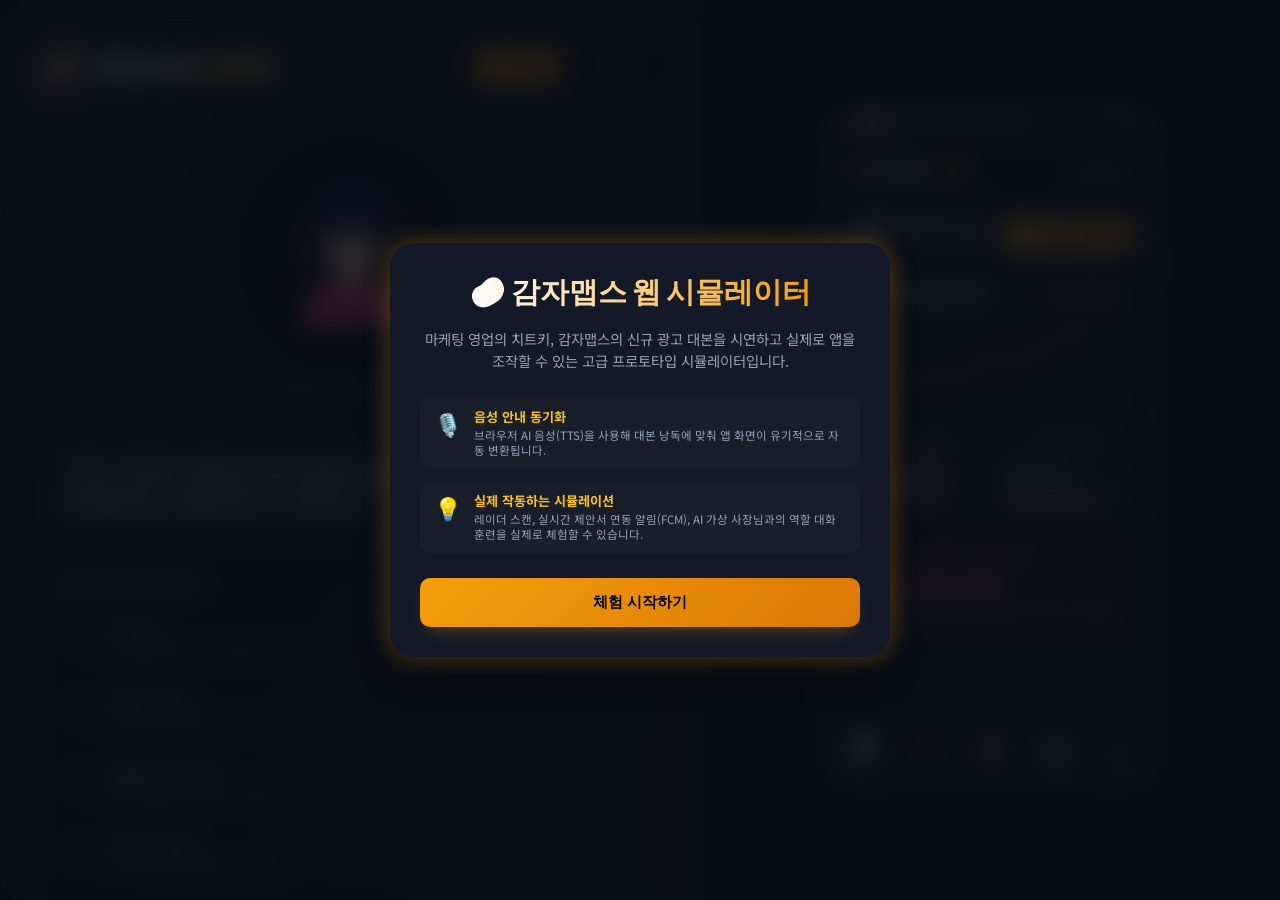
==== GamjaMaps_WebSimulator/index.html @ f5066d76 "Add files via upload" ====
<!DOCTYPE html>
<html lang="ko">
<head>
    <meta charset="UTF-8">
    <meta name="viewport" content="width=device-width, initial-scale=1.0">
    <title>감자맵스 - 마케팅 영업의 치트키 시뮬레이터</title>
    <!-- Google Fonts: Inter, Outfit, and Noto Sans KR -->
    <link rel="preconnect" href="https://fonts.googleapis.com">
    <link rel="preconnect" href="https://fonts.gstatic.com" crossorigin>
    <link href="https://fonts.googleapis.com/css2?family=Inter:wght@300;400;600;700&family=Outfit:wght@400;600;800&family=Noto+Sans+KR:wght@300;400;500;700;900&display=swap" rel="stylesheet">
    <link rel="stylesheet" href="style.css">
</head>
<body>

    <div class="app-layout">
        
        <!-- Left Side: Advertising Video Presentation / Demo Instruction Panel -->
        <div class="ad-panel" id="adPanel">
            <div class="ad-header">
                <div class="logo">
                    <span class="logo-icon">🥔</span>
                    <span class="logo-text">GAMJA <span>MAPS</span></span>
                </div>
                <!-- Mode Selector Toggle -->
                <div class="mode-selector-tabs">
                    <button class="mode-tab active" id="modeTimeline" title="대본 낭독에 맞춰 자동으로 연동되는 화면">광고 시연</button>
                    <button class="mode-tab" id="modeFree" title="직접 검색하고 영업일지를 남기는 자유 테스트 모드">자유 데모</button>
                </div>
            </div>

            <!-- AI Video Anchor Face / Avatar -->
            <div class="avatar-container">
                <div class="avatar-box" id="avatarBox">
                    <div class="hologram-ring"></div>
                    <div class="hologram-ring ring-2"></div>
                    
                    <svg viewBox="0 0 100 100" class="anchor-svg" id="anchorSvg">
                        <defs>
                            <radialGradient id="glow" cx="50%" cy="50%" r="50%">
                                <stop offset="0%" stop-color="#ff9900" stop-opacity="0.3"/>
                                <stop offset="100%" stop-color="#1e293b" stop-opacity="0"/>
                            </radialGradient>
                            <linearGradient id="suitGrad" x1="0%" y1="0%" x2="100%" y2="0%">
                                <stop offset="0%" stop-color="#f43f5e" />
                                <stop offset="100%" stop-color="#ec4899" />
                            </linearGradient>
                        </defs>
                        <circle cx="50%" cy="50%" r="48" fill="url(#glow)"/>
                        
                        <path d="M25,90 C25,75 35,65 50,65 C65,65 75,75 75,90 Z" fill="url(#suitGrad)" />
                        <path d="M43,65 L50,75 L57,65 Z" fill="#f8fafc" />
                        <line x1="50" y1="75" x2="50" y2="82" stroke="#1e293b" stroke-width="1.5" />
                        <circle cx="50" cy="82" r="2.5" fill="#0f172a" />
                        
                        <rect x="44" y="55" width="12" height="12" rx="3" fill="#fed7aa" />
                        <ellipse cx="50" cy="42" rx="17" ry="20" fill="#fed7aa" />
                        <path d="M30,42 C30,22 40,16 50,16 C60,16 70,22 70,42 C70,47 68,54 67,56 C62,40 38,40 33,56 C32,54 30,47 30,42 Z" fill="#1e1b4b" />
                        <path d="M30,35 C28,45 29,55 31,60 C32,60 33,55 33,45 Z" fill="#1b153f" />
                        <path d="M70,35 C72,45 71,55 69,60 C68,60 67,55 67,45 Z" fill="#1b153f" />
                        
                        <ellipse cx="43" cy="38" rx="2.5" ry="1.5" fill="#1e1b4b" />
                        <circle cx="43.5" cy="37.5" r="0.7" fill="#ffffff" />
                        <path d="M40,34 Q43,33 46,35" stroke="#1e1b4b" stroke-width="1.2" fill="none" />
                        
                        <ellipse cx="57" cy="38" rx="2.5" ry="1.5" fill="#1e1b4b" />
                        <circle cx="57.5" cy="37.5" r="0.7" fill="#ffffff" />
                        <path d="M54,34 Q57,33 60,35" stroke="#1e1b4b" stroke-width="1.2" fill="none" />
                        
                        <path d="M41,37 Q43,36 45,37" stroke="#1e1b4b" stroke-width="0.8" fill="none" />
                        <path d="M55,37 Q57,36 59,37" stroke="#1e1b4b" stroke-width="0.8" fill="none" />
                        
                        <circle cx="38" cy="44" r="2" fill="#f43f5e" opacity="0.3" />
                        <circle cx="62" cy="44" r="2" fill="#f43f5e" opacity="0.3" />
                        
                        <path id="mouth" d="M44,48 Q50,49 56,48 Q50,50 44,48" fill="#e11d48" stroke="#be123c" stroke-width="0.5" />
                        
                        <path id="left-blink" d="M40.5,38 L45.5,38" stroke="#1e1b4b" stroke-width="1.5" stroke-linecap="round" display="none" />
                        <path id="right-blink" d="M54.5,38 L59.5,38" stroke="#1e1b4b" stroke-width="1.5" stroke-linecap="round" display="none" />
                    </svg>

                    <div class="voice-wave" id="voiceWave">
                        <span class="bar"></span>
                        <span class="bar"></span>
                        <span class="bar"></span>
                        <span class="bar"></span>
                        <span class="bar"></span>
                    </div>
                </div>
                
                <div class="presenter-status">
                    <span class="status-dot pulsed" id="statusDot"></span>
                    <span id="statusText">대본 로딩 완료 (정지 상태)</span>
                </div>
            </div>

            <!-- Subtitle / Mode Info Card -->
            <div class="subtitle-card">
                <div class="subtitle-text" id="subtitleText">
                    "광고 시작하기 버튼을 누르면 새로운 세일즈 파트너 '감자맵스'의 비디오 프레젠테이션 시뮬레이터가 시작됩니다."
                </div>
            </div>

            <!-- TIMELINE MODE PANEL -->
            <div class="mode-panel-content" id="panelTimelineContent">
                <div class="timeline-container">
                    <h3>📢 광고 대본 타임라인</h3>
                    <div class="timeline" id="timelineList">
                        <!-- Dynamic timeline nodes -->
                    </div>
                </div>

                <div class="ad-control-card">
                    <div class="control-row">
                        <button class="btn-control btn-play" id="btnPlayAd">
                            <span class="icon">▶</span> <span class="text">광고 시작하기</span>
                        </button>
                        <button class="btn-control btn-reset" id="btnResetAd" disabled>
                            <span class="icon">🔄</span> 처음부터
                        </button>
                    </div>
                    <div class="control-settings">
                        <label class="toggle-switch">
                            <input type="checkbox" id="toggleTts" checked>
                            <span class="slider"></span>
                            <span class="label-text">🎙️ AI 음성(TTS) 낭독 사용</span>
                        </label>
                        <div class="volume-control">
                            <span>🔊</span>
                            <input type="range" id="volumeSlider" min="0" max="1" step="0.1" value="0.8">
                        </div>
                    </div>
                </div>
            </div>

            <!-- FREE DEMO MODE PANEL (Instructions and Live Stats) -->
            <div class="mode-panel-content hidden" id="panelFreeContent">
                <div class="free-instruction-card">
                    <h3>🎮 자유 데모 조작 모드 활성화</h3>
                    <p class="description">대본 자동 진행 없이 우측 스마트폰의 기능을 실제 앱처럼 하나씩 조작해 보실 수 있습니다.</p>
                    
                    <ul class="steps-guide">
                        <li>
                            <strong>1. 상권 골든타겟 검색 (타이밍)</strong>
                            <p>스마트폰의 [타이밍] 탭을 눌러 원하는 식당 이름(예: 마포갈비)을 입력하고 스캔해 보세요.</p>
                        </li>
                        <li>
                            <strong>2. 실시간 슬라이더 연동 (추적)</strong>
                            <p>[추적] 탭에서 사장님 화면의 슬라이더를 밀면, 영업사원 화면에 진짜 실시간 알림음(FCM)과 타이머가 연동됩니다.</p>
                        </li>
                        <li>
                            <strong>3. AI 거절 역할극 (AI예습)</strong>
                            <p>[AI예습] 탭에서 훈련 상대(박사장, 이사장, 최사장)를 골라 실제 세일즈 대화 훈련을 하고 성적표를 해제해 보세요.</p>
                        </li>
                        <li>
                            <strong>4. 로컬 영업 일지 저장</strong>
                            <p>영업 완료 후 작성한 메모들은 브라우저 내부 DB(localStorage)에 안전하게 저장 및 유지됩니다.</p>
                        </li>
                    </ul>
                </div>
                
                <div class="database-status-card">
                    <h4>📊 실시간 시뮬레이션 상태</h4>
                    <div class="status-grid-free">
                        <div class="status-item-free">
                            <span class="lbl">저장된 영업일지</span>
                            <strong id="statDiaryCount">0건</strong>
                        </div>
                        <div class="status-item-free">
                            <span class="lbl">최근 모의훈련 점수</span>
                            <strong id="statLastScore">- 점</strong>
                        </div>
                    </div>
                    <button class="btn-clear-db" id="btnClearDb">🔄 시뮬레이션 데이터 초기화</button>
                </div>
            </div>

            <div class="script-author-note">
                <strong>대본 핵심 업데이트:</strong> 잡상인 취급 탈피 ➔ 타이밍 스캔(신규🔥, 골목💎, 브레이크🟢) ➔ 실시간 FCM 추적 ➔ AI 가상 사장님 거절 롤플레잉(🔒 훈련 기록표).
            </div>
        </div>
        
        <!-- Right Side: Gamja Maps Smartphone Simulation Panel -->
        <div class="phone-panel">
            <div class="smartphone-bezel">
                <div class="smartphone-screen" id="phoneScreen">
                    
                    <!-- Top Status Bar -->
                    <div class="phone-status-bar">
                        <span class="phone-time" id="phoneTime">14:25</span>
                        <div class="phone-icons">
                            <span>📡</span>
                            <span>📶</span>
                            <span>🔋 94%</span>
                        </div>
                    </div>

                    <!-- App Header -->
                    <div class="app-header" id="appHeader">
                        <div class="app-logo">
                            <span class="potato-emoji">🥔</span>
                            <span>감자맵스</span>
                            <span class="vip-badge">VIP</span>
                        </div>
                        <div class="app-actions">
                            <span class="gps-indicator" id="gpsIndicator">● GPS ON</span>
                        </div>
                    </div>

                    <!-- Screen Container (Contains the active view) -->
                    <div class="screen-container" id="screenContainer">
                        
                        <!-- ================= SCREEN 1: MAIN DASHBOARD ================= -->
                        <div class="app-view active" id="view-dashboard">
                            <div class="dashboard-top">
                                <div class="dropdown-mock">
                                    <span>📊 상권 분석 대시보드</span>
                                    <span>▼</span>
                                </div>
                                <button class="btn-scan-trigger" id="btnStartDashboardScan">⚡ 실시간 상권 분석</button>
                            </div>
                            
                            <div class="chart-card">
                                <div class="card-title-row">
                                    <h4>📈 마케팅 매출 전환 추이</h4>
                                    <span class="trend-indicator up">▲ 24% 급상승</span>
                                </div>
                                <div class="chart-svg-container">
                                    <svg viewBox="0 0 200 80" class="line-chart-svg">
                                        <path d="M 10 70 L 40 60 L 70 65 L 100 40 L 130 50 L 160 25 L 190 15" fill="none" stroke="#f43f5e" stroke-width="2.5" class="chart-path" />
                                        <circle cx="190" cy="15" r="4" fill="#f43f5e" />
                                    </svg>
                                    <div class="chart-labels">
                                        <span>4월</span>
                                        <span>5월</span>
                                        <span>현재</span>
                                    </div>
                                </div>
                            </div>

                            <div class="stats-grid">
                                <div class="stat-card">
                                    <span class="stat-label">목표 달성률</span>
                                    <div class="radial-progress-container">
                                        <svg viewBox="0 0 36 36" class="circular-chart">
                                            <path class="circle-bg" d="M18 2.0845 a 15.9155 15.9155 0 0 1 0 31.831 a 15.9155 15.9155 0 0 1 0 -31.831" />
                                            <path class="circle" stroke-dasharray="85, 100" d="M18 2.0845 a 15.9155 15.9155 0 0 1 0 31.831 a 15.9155 15.9155 0 0 1 0 -31.831" />
                                            <text x="18" y="20.35" class="percentage">85%</text>
                                        </svg>
                                    </div>
                                </div>
                                
                                <div class="stat-card">
                                    <span class="stat-label">상권 평균 매출</span>
                                    <div class="bar-stats-container">
                                        <div class="bar-row">
                                            <span class="bar-label">어제</span>
                                            <div class="bar-fill-bg"><div class="bar-fill" style="width: 60%"></div></div>
                                        </div>
                                        <div class="bar-row">
                                            <span class="bar-label">통계</span>
                                            <div class="bar-fill-bg"><div class="bar-fill fill-accent" style="width: 85%"></div></div>
                                        </div>
                                    </div>
                                </div>
                            </div>

                            <div class="warning-loss-card">
                                <div class="warning-header">
                                    <span class="warning-icon">⚠</span>
                                    <span>경고: 1등 매장 대비 상권 손실량</span>
                                </div>
                                <div class="warning-content">
                                    <div class="loss-amount" id="dashLossAmount">-₩1,250,000</div>
                                    <p class="loss-desc">주변 경쟁 매장의 광고 노출 점유 증가로 인한 이번 주 예상 영업 손실액입니다.</p>
                                </div>
                            </div>
                        </div>

                        <!-- ================= SCREEN 2: TIMING MAP SCANNER ================= -->
                        <div class="app-view" id="view-timing">
                            <div class="scanner-header">
                                <h3>📍 실시간 상권 골든타겟 스캔</h3>
                            </div>
                            
                            <!-- Search Form inside Map view -->
                            <div class="map-search-bar-container">
                                <input type="text" id="mapSearchInput" placeholder="식당 이름 입력 (예: 마포갈비)" value="강남 부대찌개">
                                <button class="btn-scan-act" id="btnTriggerMapScan">⚡ 스캔</button>
                            </div>
                            
                            <!-- Interactive Map View -->
                            <div class="map-view-container" id="mapView">
                                <div class="map-grid-overlay"></div>
                                <div class="radar-sweep" id="radarSweep"></div>
                                
                                <div class="center-marker">
                                    <div class="pulse-ring"></div>
                                    <div class="dot"></div>
                                </div>
                                
                                <div class="map-pins-container" id="mapPins">
                                    <!-- Dynamic pins -->
                                </div>
                            </div>
                            
                            <div class="scanner-status-card" id="scannerStatusCard">
                                <p id="scannerStatusText">"스캔 시작 버튼을 누르면 50일 이내 개업 신규 매장, 틈새 골목, 여유 사장님을 즉시 포착합니다."</p>
                            </div>
                        </div>

                        <!-- ================= SCREEN 3: REAL-TIME TRACKING ================= -->
                        <div class="app-view" id="view-tracking">
                            <div class="dual-mode-header">
                                <button class="tab-btn active" id="tabOwner">Owner (사장님 화면)</button>
                                <button class="tab-btn" id="tabSalesman">Salesman (내 스마트폰)</button>
                            </div>
                            
                            <div class="dual-views-container">
                                <!-- OWNER VIEW -->
                                <div class="dual-view-pane active" id="paneOwner">
                                    <div class="owner-proposal-container">
                                        <div class="proposal-badge">📋 감자마케팅 특별 제안서</div>
                                        <h2 id="ownerProposalTitle">강남 부대찌개 상권 최적화 분석안</h2>
                                        <p class="proposal-intro">대장님, 주변 경쟁 매장들이 배달 앱 광고 구역을 78% 이상 선점하여 매월 약 420만 원의 손실이 예상됩니다.</p>
                                        
                                        <div class="proposal-calculator">
                                            <h4>📊 예상 손실 회복 계산기</h4>
                                            <p class="calc-subtitle">마케팅 예산 비중에 따른 잠재 매출 상승 추정액</p>
                                            
                                            <div class="slider-field">
                                                <div class="slider-labels">
                                                    <span>최소 광고</span>
                                                    <span>집중 노출</span>
                                                </div>
                                                <input type="range" class="proposal-slider" id="proposalSlider" min="10" max="100" value="40">
                                            </div>
                                            
                                            <div class="calc-results">
                                                <div class="calc-res-item">
                                                    <span class="label">예상 노출 점유</span>
                                                    <span class="value text-orange" id="calcPercent">40%</span>
                                                </div>
                                                <div class="calc-res-item">
                                                    <span class="label">회복 예상 매출</span>
                                                    <span class="value text-green" id="calcSales">₩2,100,000</span>
                                                </div>
                                            </div>
                                            
                                            <p class="calc-helper">💡 슬라이더를 조정하여 직접 시뮬레이션해 보세요.</p>
                                        </div>
                                        <button class="btn-proposal-call" id="btnProposalCallOwner">📞 마케팅 상담원 문의하기</button>
                                    </div>
                                </div>

                                <!-- SALESMAN VIEW -->
                                <div class="dual-view-pane" id="paneSalesman">
                                    <div class="salesman-crm-container">
                                        <div class="crm-header">
                                            <h4>📥 실시간 관심 고객 타겟 보드</h4>
                                            <span class="crm-badge">LIVE tracking</span>
                                        </div>
                                        
                                        <!-- CRM Feed Items -->
                                        <div class="crm-feed" id="crmFeed">
                                            <div class="crm-item empty">
                                                <p>사장님 화면 탭에서 제안서 슬라이더를 조작하거나 문의하기 버튼을 누르면 실시간 알림이 발송됩니다.</p>
                                            </div>
                                        </div>
                                        
                                        <!-- Simulated Call Action Card -->
                                        <div class="gold-time-card" id="goldTimeCard">
                                            <div class="gold-header">
                                                <span class="fire-emoji">🔥</span>
                                                <span>골든타임 영업 기회 포착!</span>
                                            </div>
                                            <p>사장님이 현재 <strong>매출 계산기 슬라이더</strong>를 직접 조작하며 깊은 관심을 보이고 있습니다.</p>
                                            <div class="closing-timer">
                                                <span>⌛ 최적 통화 타이밍:</span>
                                                <span class="timer-countdown" id="goldCountdown">01:00</span>
                                            </div>
                                            <button class="btn-gold-call" id="btnGoldCallAction">📞 사장님께 전화 걸어 클로징하기</button>
                                        </div>

                                        <!-- REAL-TIME DIARY DATABASE LOGS (Free Demo Mode ONLY) -->
                                        <div class="sales-diary-database" id="salesDiaryDatabase">
                                            <h4>📝 로컬 저장된 영업 일지 목록</h4>
                                            <div class="diary-list" id="diaryList">
                                                <!-- Dynamic entries -->
                                                <div class="diary-item-empty">저장된 영업일지가 없습니다.</div>
                                            </div>
                                        </div>
                                    </div>
                                </div>
                            </div>
                        </div>

                        <!-- ================= SCREEN 4: AI ROLEPLAYING ================= -->
                        <div class="app-view" id="view-roleplay">
                            <div class="roleplay-setup" id="roleplaySetup">
                                <div class="setup-illustration">🤖💼</div>
                                <h3>AI 가상 사장님 거절 극복 훈련</h3>
                                <p class="setup-desc">방문 미팅 직전, 까다로운 거절 패턴을 학습한 AI 가상 사장님과 대화식 훈련을 진행하세요!</p>
                                
                                <div class="level-select-card">
                                    <h4>훈련 상대 설정</h4>
                                    <!-- Boss Select Dropdown -->
                                    <div class="boss-select-container">
                                        <select class="boss-select-dropdown" id="bossSelect">
                                            <option value="0">👨‍🍳 박길동 사장님 (돈가스집 - 난이도: ★★★★☆)</option>
                                            <option value="1">👩‍🍳 이영희 사장님 (카페 - 난이도: ★★★☆☆)</option>
                                            <option value="2">👨‍🍳 최성진 사장님 (횟집 - 난이도: ★★★★★)</option>
                                        </select>
                                    </div>
                                    <div class="boss-profile" style="margin-top: 10px;">
                                        <span class="boss-avatar" id="bossAvatarDisp">👨‍🍳</span>
                                        <div class="boss-info">
                                            <strong id="bossNameDisp">박길동 사장님 (돈가스 전문점)</strong>
                                            <span id="bossDescDisp">성격: 깐깐함, 광고 불신 심함</span>
                                        </div>
                                    </div>
                                </div>
                                <button class="btn-start-roleplay" id="btnStartRoleplay">🎯 모의 훈련 시작</button>
                            </div>

                            <div class="roleplay-chat-container" id="roleplayChatContainer" style="display: none;">
                                <div class="chat-header">
                                    <div class="boss-mini">
                                        <span id="chatBossAvatar">👨‍🍳</span>
                                        <div>
                                            <strong id="chatBossName">박길동 사장님 (AI)</strong>
                                            <span class="status">● 실시간 대화 중</span>
                                        </div>
                                    </div>
                                    <span class="round-indicator" id="chatRound">ROUND 1/3</span>
                                </div>

                                <div class="chat-messages" id="chatMessages">
                                    <!-- Dynamic chat messages -->
                                </div>

                                <div class="chat-input-area" id="chatInputArea">
                                    <p class="input-title">💡 최적의 세일즈 답변을 선택하세요:</p>
                                    <div class="options-grid" id="chatOptions">
                                        <!-- Dynamic buttons -->
                                    </div>
                                </div>
                            </div>

                            <!-- Scorecard Overlay -->
                            <div class="scorecard-overlay" id="scorecardOverlay" style="display: none;">
                                <div class="scorecard-card">
                                    <div class="lock-icon" id="scorecardLockIcon">🔓</div>
                                    <h2>AI 영업 훈련 기록표</h2>
                                    <p class="scorecard-subtitle">방금 진행한 모의 훈련 결과 오답노트</p>
                                    
                                    <div class="score-badge">
                                        <span class="score-num" id="scoreNum">92</span>
                                        <span class="score-max">/ 100점</span>
                                    </div>
                                    
                                    <div class="score-evaluation">
                                        <h4 id="scoreEvalTitle">훌륭한 영업 화법입니다!</h4>
                                        <p id="scoreEvalDesc">거절 반응에 대해 감정적 대응 대신 합리적 수치와 손실 프레이밍을 활용하여 설득력을 크게 높였습니다.</p>
                                    </div>

                                    <div class="cheat-sheet-card">
                                        <h4>🔑 특급 치트키 영업 화법 복기</h4>
                                        <ul class="cheat-list" id="cheatList">
                                            <!-- Dynamic scripts based on selected boss -->
                                        </ul>
                                    </div>
                                    
                                    <button class="btn-scorecard-close" id="btnRestartRoleplay">🔄 다시 훈련하기</button>
                                </div>
                            </div>
                        </div>

                        <!-- ================= SCREEN 5: GOOGLE PLAY DOWNLOAD ================= -->
                        <div class="app-view" id="view-download">
                            <div class="playstore-container">
                                <div class="ps-header">
                                    <div class="ps-search-bar">
                                        <span>🔍</span>
                                        <input type="text" value="감자맵스" disabled>
                                    </div>
                                </div>
                                
                                <div class="ps-app-card">
                                    <div class="app-info-row">
                                        <div class="app-logo-box">🥔</div>
                                        <div class="app-details">
                                            <h1>감자맵스</h1>
                                            <p class="developer">Gamja Network Ltd.</p>
                                            <p class="category">비즈니스 / 마케팅 / 지도</p>
                                        </div>
                                    </div>

                                    <div class="app-stats-row">
                                        <div class="ps-stat">
                                            <strong class="val">4.8 ★</strong>
                                            <span class="lbl">별점 4.5만 개</span>
                                        </div>
                                        <div class="ps-stat line">
                                            <strong class="val">10만+</strong>
                                            <span class="lbl">다운로드</span>
                                        </div>
                                        <div class="ps-stat line">
                                            <strong class="val">3+</strong>
                                            <span class="lbl">만 3세 이상</span>
                                        </div>
                                    </div>

                                    <!-- Install Button -->
                                    <button class="btn-ps-install" id="btnPsInstall">설치</button>
                                </div>

                                <div class="ps-screenshots-carousel">
                                    <div class="screenshot-item">
                                        <span>🔥 신규 매장 포착</span>
                                    </div>
                                    <div class="screenshot-item">
                                        <span>🔔 실시간 FCM 알림</span>
                                    </div>
                                    <div class="screenshot-item">
                                        <span>🤖 AI 거절 훈련</span>
                                    </div>
                                </div>

                                <div class="ps-vip-membership-banner">
                                    <div class="banner-content">
                                        <h3>👑 감자맵스 VIP 멤버십</h3>
                                        <p>전국 인허가 상권 실시간 배달 + 무제한 AI 영업 롤플레잉!</p>
                                        <div class="highlight">당신의 매출 그래프를 바꾸는 영업 치트키.</div>
                                    </div>
                                </div>
                            </div>
                        </div>

                    </div> <!-- End of Screen Container -->
                    
                    <!-- Bottom Navigation Bar -->
                    <div class="phone-navbar" id="phoneNavbar">
                        <button class="nav-item active" data-view="dashboard" id="navDash">
                            <span class="nav-icon">📊</span>
                            <span class="nav-lbl">분석</span>
                        </button>
                        <button class="nav-item" data-view="timing" id="navTiming">
                            <span class="nav-icon">📍</span>
                            <span class="nav-lbl">타이밍</span>
                        </button>
                        <button class="nav-item" data-view="tracking" id="navTracking">
                            <span class="nav-icon">🔔</span>
                            <span class="nav-lbl">추적</span>
                        </button>
                        <button class="nav-item" data-view="roleplay" id="navRoleplay">
                            <span class="nav-icon">🤖</span>
                            <span class="nav-lbl">AI예습</span>
                        </button>
                        <button class="nav-item" data-view="download" id="navDownload">
                            <span class="nav-icon">📲</span>
                            <span class="nav-lbl">설치</span>
                        </button>
                    </div>

                    <!-- Push Notification Banner Overlay (FCM Alert popup) -->
                    <div class="fcm-push-banner" id="fcmPushBanner">
                        <div class="fcm-icon">🥔</div>
                        <div class="fcm-text-box">
                            <h5 id="fcmTitle">감자맵스 푸시 알림</h5>
                            <p id="fcmMessage">알림 메시지 본문이 들어갑니다.</p>
                        </div>
                        <span class="fcm-time">방금</span>
                    </div>

                </div>
            </div>
        </div>
        
    </div>

    <!-- Floating Sound Chime Pre-loader / Help Modal -->
    <div id="welcomeOverlay" class="welcome-overlay">
        <div class="welcome-card">
            <h2>🥔 감자맵스 웹 시뮬레이터</h2>
            <p>마케팅 영업의 치트키, 감자맵스의 신규 광고 대본을 시연하고 실제로 앱을 조작할 수 있는 고급 프로토타입 시뮬레이터입니다.</p>
            
            <div class="features-summary">
                <div class="feat-summary-item">
                    <span>🎙️</span>
                    <div>
                        <strong>음성 안내 동기화</strong>
                        <p>브라우저 AI 음성(TTS)을 사용해 대본 낭독에 맞춰 앱 화면이 유기적으로 자동 변환됩니다.</p>
                    </div>
                </div>
                <div class="feat-summary-item">
                    <span>💡</span>
                    <div>
                        <strong>실제 작동하는 시뮬레이션</strong>
                        <p>레이더 스캔, 실시간 제안서 연동 알림(FCM), AI 가상 사장님과의 역할 대화 훈련을 실제로 체험할 수 있습니다.</p>
                    </div>
                </div>
            </div>

            <button class="btn-welcome-start" id="btnWelcomeStart">체험 시작하기</button>
        </div>
    </div>

    <script src="script.js"></script>
</body>
</html>
---- GamjaMaps_WebSimulator/style.css ----
/* ==========================================
   Gamja Maps Web Simulator Stylesheet
   Designed with premium dark glassmorphic UI
   ========================================== */

:root {
    --bg-dark: #090d16;
    --bg-panel: #131926;
    --bg-card: rgba(26, 34, 52, 0.7);
    --bg-phone: #0f1524;
    --border-color: rgba(245, 158, 11, 0.15);
    --border-glass: rgba(255, 255, 255, 0.08);
    
    --text-main: #f1f5f9;
    --text-muted: #94a3b8;
    
    --primary: #f59e0b; /* Potato gold */
    --primary-light: #fbbf24;
    --primary-gradient: linear-gradient(135deg, #f59e0b, #d97706);
    
    --accent: #f43f5e; /* Rose Pink (from video presenter suit) */
    --accent-gradient: linear-gradient(135deg, #f43f5e, #e11d48);
    
    --success: #10b981;
    --success-light: #34d399;
    --success-gradient: linear-gradient(135deg, #10b981, #059669);
    
    --info-blue: #3b82f6;
    --warning: #ef4444;
    
    --shadow-premium: 0 20px 40px -15px rgba(0, 0, 0, 0.6);
    --shadow-glow: 0 0 25px rgba(245, 158, 11, 0.35);
    --shadow-accent-glow: 0 0 25px rgba(244, 63, 94, 0.35);
    
    --transition: all 0.3s cubic-bezier(0.4, 0, 0.2, 1);
}

/* Reset & Scrollbar */
* {
    margin: 0;
    padding: 0;
    box-sizing: border-box;
}

body {
    background-color: var(--bg-dark);
    color: var(--text-main);
    font-family: 'Noto Sans KR', 'Inter', sans-serif;
    overflow-x: hidden;
    height: 100vh;
    display: flex;
    justify-content: center;
    align-items: center;
}

::-webkit-scrollbar {
    width: 6px;
}
::-webkit-scrollbar-track {
    background: rgba(0, 0, 0, 0.2);
}
::-webkit-scrollbar-thumb {
    background: rgba(245, 158, 11, 0.3);
    border-radius: 3px;
}
::-webkit-scrollbar-thumb:hover {
    background: rgba(245, 158, 11, 0.6);
}

/* App Main Layout Grid */
.app-layout {
    display: grid;
    grid-template-columns: 55% 45%;
    width: 100vw;
    height: 100vh;
    max-width: 1600px;
    max-height: 1000px;
    background-color: var(--bg-panel);
    box-shadow: var(--shadow-premium);
    overflow: hidden;
    border-radius: 24px;
    border: 1px fill rgba(255, 255, 255, 0.03);
}

@media (max-width: 1024px) {
    .app-layout {
        grid-template-columns: 100%;
        grid-template-rows: 1fr auto;
        height: auto;
        max-height: none;
        overflow-y: auto;
    }
    
    body {
        height: auto;
        overflow-y: auto;
    }
}

/* ==========================================
   LEFT SIDE: PRESENTATION PANEL
   ========================================== */
.ad-panel {
    padding: 40px;
    display: flex;
    flex-direction: column;
    justify-content: space-between;
    border-right: 1px fill var(--border-glass);
    overflow-y: auto;
    background: radial-gradient(circle at 10% 10%, rgba(245, 158, 11, 0.05), transparent 40%),
                radial-gradient(circle at 90% 90%, rgba(244, 63, 94, 0.05), transparent 45%),
                var(--bg-panel);
}

.ad-header {
    display: flex;
    justify-content: space-between;
    align-items: center;
    margin-bottom: 25px;
}

.logo {
    display: flex;
    align-items: center;
    gap: 10px;
}

.logo-icon {
    font-size: 2.2rem;
    filter: drop-shadow(0 0 10px rgba(245, 158, 11, 0.5));
    animation: pulse-avatar 2s infinite ease-in-out;
}

.logo-text {
    font-family: 'Outfit', sans-serif;
    font-weight: 800;
    font-size: 1.8rem;
    letter-spacing: -1px;
    background: linear-gradient(to right, #ffffff, #cbd5e1);
    -webkit-background-clip: text;
    -webkit-text-fill-color: transparent;
}

.logo-text span {
    background: linear-gradient(to right, var(--primary), var(--primary-light));
    -webkit-background-clip: text;
    -webkit-text-fill-color: transparent;
}

.badge {
    background: rgba(255, 255, 255, 0.08);
    border: 1px fill var(--border-glass);
    padding: 6px 14px;
    border-radius: 20px;
    font-size: 0.75rem;
    font-family: 'Outfit', sans-serif;
    font-weight: 600;
    letter-spacing: 0.5px;
}

.badge-ad {
    border-color: rgba(244, 63, 94, 0.3);
    color: var(--accent);
    background: rgba(244, 63, 94, 0.1);
    box-shadow: 0 0 15px rgba(244, 63, 94, 0.1);
}

/* AI Anchor Styling */
.avatar-container {
    display: flex;
    flex-direction: column;
    align-items: center;
    margin: 20px 0;
}

.avatar-box {
    position: relative;
    width: 220px;
    height: 220px;
    border-radius: 50%;
    background-color: #0b0f19;
    border: 3px fill var(--border-glass);
    box-shadow: var(--shadow-premium), 0 0 40px rgba(15, 23, 42, 0.8) inset;
    display: flex;
    justify-content: center;
    align-items: center;
    overflow: visible;
}

.avatar-box.speaking {
    border-color: var(--accent);
    box-shadow: var(--shadow-accent-glow), var(--shadow-premium);
}

.hologram-ring {
    position: absolute;
    width: 105%;
    height: 105%;
    border-radius: 50%;
    border: 1px dashed rgba(245, 158, 11, 0.2);
    animation: rotate 12s linear infinite;
}

.hologram-ring.ring-2 {
    width: 112%;
    height: 112%;
    border: 1px dotted rgba(244, 63, 94, 0.15);
    animation: rotate-reverse 20s linear infinite;
}

.anchor-svg {
    width: 90%;
    height: 90%;
}

.presenter-status {
    display: flex;
    align-items: center;
    gap: 8px;
    margin-top: 15px;
    background: rgba(0, 0, 0, 0.25);
    padding: 6px 16px;
    border-radius: 30px;
    border: 1px fill var(--border-glass);
}

.status-dot {
    width: 8px;
    height: 8px;
    border-radius: 50%;
    background-color: var(--text-muted);
}

.status-dot.pulsed {
    background-color: var(--success);
    box-shadow: 0 0 10px var(--success);
    animation: pulse-dot 1.5s infinite;
}

.status-dot.speaking {
    background-color: var(--accent);
    box-shadow: 0 0 10px var(--accent);
    animation: pulse-dot-accent 1s infinite;
}

.presenter-status span:last-child {
    font-size: 0.8rem;
    font-weight: 500;
    color: var(--text-muted);
}

/* Mouth speaking transition */
#mouth {
    transition: d 0.1s ease;
}

/* Voice Wave Visualizer */
.voice-wave {
    position: absolute;
    bottom: -15px;
    display: flex;
    gap: 4px;
    align-items: flex-end;
    height: 30px;
    visibility: hidden;
}

.avatar-box.speaking .voice-wave {
    visibility: visible;
}

.voice-wave .bar {
    width: 4px;
    height: 8px;
    background: var(--accent);
    border-radius: 2px;
}

.avatar-box.speaking .voice-wave .bar:nth-child(1) { animation: wave-bounce 0.6s infinite 0.1s alternate; }
.avatar-box.speaking .voice-wave .bar:nth-child(2) { animation: wave-bounce 0.8s infinite 0.3s alternate; }
.avatar-box.speaking .voice-wave .bar:nth-child(3) { animation: wave-bounce 0.5s infinite 0.0s alternate; }
.avatar-box.speaking .voice-wave .bar:nth-child(4) { animation: wave-bounce 0.7s infinite 0.4s alternate; }
.avatar-box.speaking .voice-wave .bar:nth-child(5) { animation: wave-bounce 0.6s infinite 0.2s alternate; }

/* Subtitle Display styling */
.subtitle-card {
    background: var(--bg-card);
    border: 1px fill var(--border-glass);
    border-left: 4px fill var(--accent);
    backdrop-filter: blur(10px);
    border-radius: 12px;
    padding: 22px 26px;
    min-height: 100px;
    display: flex;
    align-items: center;
    margin: 15px 0;
    box-shadow: 0 10px 30px -10px rgba(0, 0, 0, 0.3);
}

.subtitle-text {
    font-size: 1.15rem;
    line-height: 1.6;
    font-weight: 500;
    color: var(--text-main);
    word-break: keep-all;
}

/* Interactive Timeline styling */
.timeline-container {
    background: rgba(0, 0, 0, 0.15);
    border-radius: 16px;
    padding: 20px;
    margin-bottom: 20px;
    border: 1px fill rgba(255, 255, 255, 0.02);
}

.timeline-container h3 {
    font-size: 0.9rem;
    color: var(--text-muted);
    margin-bottom: 15px;
    text-transform: uppercase;
    letter-spacing: 0.5px;
}

.timeline {
    display: flex;
    flex-direction: column;
    gap: 12px;
}

.timeline-node {
    display: flex;
    align-items: center;
    gap: 15px;
    padding: 10px 15px;
    border-radius: 10px;
    cursor: pointer;
    transition: var(--transition);
    background: transparent;
    border: 1px fill transparent;
}

.timeline-node:hover {
    background: rgba(255, 255, 255, 0.03);
}

.timeline-node.active {
    background: rgba(245, 158, 11, 0.08);
    border-color: rgba(245, 158, 11, 0.2);
}

.timeline-node.visited:not(.active) {
    opacity: 0.7;
}

.node-bullet {
    width: 24px;
    height: 24px;
    border-radius: 50%;
    background: #1e293b;
    border: 2px fill #475569;
    display: flex;
    justify-content: center;
    align-items: center;
    font-size: 0.7rem;
    font-weight: bold;
    color: var(--text-muted);
    transition: var(--transition);
}

.timeline-node.active .node-bullet {
    background: var(--primary);
    border-color: var(--primary-light);
    color: #000;
    box-shadow: 0 0 10px rgba(245, 158, 11, 0.5);
}

.timeline-node.visited:not(.active) .node-bullet {
    background: var(--success);
    border-color: var(--success-light);
    color: #fff;
}

.node-content {
    display: flex;
    flex-direction: column;
}

.node-title {
    font-size: 0.9rem;
    font-weight: 700;
    color: var(--text-muted);
}

.timeline-node.active .node-title {
    color: var(--primary-light);
}

.timeline-node.visited .node-title {
    color: var(--text-main);
}

.node-desc {
    font-size: 0.75rem;
    color: var(--text-muted);
    margin-top: 2px;
}

/* Playback Control Box styling */
.ad-control-card {
    background: var(--bg-card);
    border: 1px fill var(--border-glass);
    border-radius: 16px;
    padding: 20px;
    display: flex;
    flex-direction: column;
    gap: 15px;
}

.control-row {
    display: flex;
    gap: 12px;
}

.btn-control {
    outline: none;
    border: none;
    padding: 14px 24px;
    border-radius: 10px;
    font-weight: 700;
    cursor: pointer;
    display: flex;
    align-items: center;
    justify-content: center;
    gap: 10px;
    font-size: 0.95rem;
    transition: var(--transition);
}

.btn-play {
    flex: 2;
    background: var(--accent-gradient);
    color: #fff;
    box-shadow: 0 10px 20px -10px rgba(244, 63, 94, 0.4);
}

.btn-play:hover {
    filter: brightness(1.1);
    transform: translateY(-2px);
}

.btn-play.playing {
    background: var(--primary-gradient);
    box-shadow: 0 10px 20px -10px rgba(245, 158, 11, 0.4);
}

.btn-reset {
    flex: 1;
    background: rgba(255, 255, 255, 0.06);
    color: var(--text-main);
    border: 1px fill var(--border-glass);
}

.btn-reset:not(:disabled):hover {
    background: rgba(255, 255, 255, 0.12);
    transform: translateY(-2px);
}

.btn-reset:disabled {
    opacity: 0.4;
    cursor: not-allowed;
}

.control-settings {
    display: flex;
    justify-content: space-between;
    align-items: center;
    flex-wrap: wrap;
    gap: 10px;
    padding-top: 10px;
    border-top: 1px fill var(--border-glass);
}

/* Toggle Switch styling */
.toggle-switch {
    display: flex;
    align-items: center;
    gap: 10px;
    cursor: pointer;
    font-size: 0.8rem;
    color: var(--text-muted);
}

.toggle-switch input {
    display: none;
}

.toggle-switch .slider {
    position: relative;
    display: inline-block;
    width: 38px;
    height: 20px;
    background-color: #334155;
    border-radius: 20px;
    transition: .4s;
}

.toggle-switch .slider:before {
    position: absolute;
    content: "";
    height: 14px;
    width: 14px;
    left: 3px;
    bottom: 3px;
    background-color: white;
    border-radius: 50%;
    transition: .4s;
}

.toggle-switch input:checked + .slider {
    background-color: var(--success);
}

.toggle-switch input:checked + .slider:before {
    transform: translateX(18px);
}

.volume-control {
    display: flex;
    align-items: center;
    gap: 8px;
}

.volume-control input {
    width: 80px;
    accent-color: var(--primary);
    background: rgba(255, 255, 255, 0.1);
    height: 4px;
    border-radius: 2px;
    outline: none;
}

.script-author-note {
    font-size: 0.7rem;
    color: var(--text-muted);
    background: rgba(0, 0, 0, 0.2);
    padding: 10px 15px;
    border-radius: 8px;
    border: 1px dashed rgba(255, 255, 255, 0.03);
    line-height: 1.4;
}


/* ==========================================
   RIGHT SIDE: PHONE PANEL & SCREEN
   ========================================== */
.phone-panel {
    display: flex;
    justify-content: center;
    align-items: center;
    background: radial-gradient(circle at center, rgba(15, 23, 42, 0.2), #0b0f19),
                var(--bg-dark);
    padding: 30px;
    height: 100%;
}

.smartphone-bezel {
    position: relative;
    width: 340px;
    height: 690px;
    background: #242936;
    border-radius: 44px;
    padding: 11px;
    box-shadow: 0 25px 60px -15px rgba(0, 0, 0, 0.8),
                0 0 0 3px #3d4559,
                0 0 20px rgba(245, 158, 11, 0.05);
    border: 1px fill rgba(255, 255, 255, 0.1);
}

/* Side button details */
.smartphone-bezel::before {
    content: "";
    position: absolute;
    right: -4px;
    top: 130px;
    width: 4px;
    height: 60px;
    background: #3d4559;
    border-radius: 0 4px 4px 0;
}

.smartphone-bezel::after {
    content: "";
    position: absolute;
    left: -4px;
    top: 100px;
    width: 4px;
    height: 40px;
    background: #3d4559;
    border-radius: 4px 0 0 4px;
}

.smartphone-screen {
    position: relative;
    width: 100%;
    height: 100%;
    background-color: var(--bg-phone);
    border-radius: 36px;
    overflow: hidden;
    display: flex;
    flex-direction: column;
    box-shadow: 0 0 15px rgba(0,0,0,0.8) inset;
    border: 1px fill #000;
}

/* Notch camera dot */
.smartphone-screen::before {
    content: "";
    position: absolute;
    top: 6px;
    left: 50%;
    transform: translateX(-50%);
    width: 14px;
    height: 14px;
    background: #000;
    border-radius: 50%;
    z-index: 100;
}

.phone-status-bar {
    height: 32px;
    padding: 8px 24px 0 24px;
    display: flex;
    justify-content: space-between;
    align-items: center;
    font-size: 0.72rem;
    color: rgba(255, 255, 255, 0.7);
    font-family: 'Outfit', sans-serif;
    font-weight: 500;
    z-index: 90;
    background: linear-gradient(to bottom, rgba(0,0,0,0.4), transparent);
}

.phone-icons {
    display: flex;
    gap: 6px;
    align-items: center;
}

/* App Header inside phone */
.smartphone-screen .app-header {
    background: rgba(15, 21, 36, 0.9);
    border-bottom: 1px fill var(--border-color);
    padding: 10px 18px;
    display: flex;
    justify-content: space-between;
    align-items: center;
    z-index: 80;
}

.app-logo {
    display: flex;
    align-items: center;
    gap: 6px;
    font-weight: 700;
    font-size: 0.95rem;
}

.potato-emoji {
    font-size: 1.1rem;
}

.vip-badge {
    background: var(--primary-gradient);
    color: #000;
    font-family: 'Outfit', sans-serif;
    font-size: 0.6rem;
    font-weight: 800;
    padding: 1px 4px;
    border-radius: 4px;
    margin-left: 2px;
}

.gps-indicator {
    font-size: 0.6rem;
    color: var(--success-light);
    font-weight: 700;
    background: rgba(16, 185, 129, 0.12);
    border: 1px fill rgba(16, 185, 129, 0.3);
    padding: 2px 6px;
    border-radius: 10px;
}

/* Container for active views */
.screen-container {
    flex: 1;
    position: relative;
    overflow: hidden;
}

.app-view {
    position: absolute;
    width: 100%;
    height: 100%;
    top: 0;
    left: 0;
    opacity: 0;
    pointer-events: none;
    transition: opacity 0.4s ease, transform 0.4s ease;
    transform: translateY(10px);
    overflow-y: auto;
    padding: 16px;
    padding-bottom: 30px;
}

.app-view.active {
    opacity: 1;
    pointer-events: auto;
    transform: translateY(0);
    z-index: 10;
}

/* Navigation Bar at the bottom */
.phone-navbar {
    height: 54px;
    background: #111724;
    border-top: 1px fill var(--border-glass);
    display: flex;
    justify-content: space-around;
    align-items: center;
    padding-bottom: 5px;
    z-index: 80;
}

.nav-item {
    outline: none;
    border: none;
    background: transparent;
    color: var(--text-muted);
    display: flex;
    flex-direction: column;
    align-items: center;
    justify-content: center;
    gap: 3px;
    cursor: pointer;
    transition: var(--transition);
    flex: 1;
}

.nav-icon {
    font-size: 1.15rem;
}

.nav-lbl {
    font-size: 0.6rem;
    font-weight: 500;
}

.nav-item.active {
    color: var(--primary);
}


/* ==========================================
   MOBILE VIEWS DETAIL STYLING
   ========================================== */

/* SCREEN 1: DASHBOARD VIEW */
#view-dashboard {
    display: flex;
    flex-direction: column;
    gap: 12px;
}

.dashboard-top {
    display: flex;
    justify-content: space-between;
    align-items: center;
    gap: 8px;
}

.dropdown-mock {
    flex: 1;
    background: rgba(255, 255, 255, 0.05);
    border: 1px fill var(--border-glass);
    padding: 8px 12px;
    border-radius: 8px;
    font-size: 0.75rem;
    display: flex;
    justify-content: space-between;
    align-items: center;
    color: var(--text-main);
}

.btn-scan-trigger {
    background: var(--primary-gradient);
    border: none;
    outline: none;
    color: #000;
    font-size: 0.72rem;
    font-weight: 700;
    padding: 8px 12px;
    border-radius: 8px;
    cursor: pointer;
    box-shadow: 0 4px 10px rgba(245, 158, 11, 0.2);
    transition: var(--transition);
}

.btn-scan-trigger:hover {
    filter: brightness(1.1);
}

.chart-card {
    background: var(--bg-card);
    border: 1px fill var(--border-glass);
    border-radius: 12px;
    padding: 12px;
}

.card-title-row {
    display: flex;
    justify-content: space-between;
    align-items: center;
    margin-bottom: 8px;
}

.card-title-row h4 {
    font-size: 0.75rem;
    font-weight: 700;
}

.trend-indicator {
    font-size: 0.65rem;
    font-weight: 700;
    padding: 2px 6px;
    border-radius: 10px;
}

.trend-indicator.up {
    color: var(--accent);
    background: rgba(244, 63, 94, 0.1);
}

.chart-svg-container {
    height: 90px;
    position: relative;
    padding: 5px 0;
}

.line-chart-svg {
    width: 100%;
    height: 100%;
    overflow: visible;
}

.chart-path {
    stroke-dasharray: 500;
    stroke-dashoffset: 500;
    animation: draw-line 2s forwards ease-in-out;
}

.chart-labels {
    display: flex;
    justify-content: space-between;
    font-size: 0.6rem;
    color: var(--text-muted);
    padding: 0 5px;
    margin-top: 2px;
}

.stats-grid {
    display: grid;
    grid-template-columns: 1fr 1fr;
    gap: 8px;
}

.stat-card {
    background: var(--bg-card);
    border: 1px fill var(--border-glass);
    border-radius: 12px;
    padding: 10px;
    display: flex;
    flex-direction: column;
    align-items: center;
    justify-content: center;
    text-align: center;
}

.stat-label {
    font-size: 0.65rem;
    color: var(--text-muted);
    margin-bottom: 6px;
    font-weight: 500;
}

/* Circular chart */
.radial-progress-container {
    width: 54px;
    height: 54px;
}

.circular-chart {
    display: block;
    max-width: 100%;
    max-height: 100%;
}

.circle-bg {
    fill: none;
    stroke: rgba(255,255,255,0.06);
    stroke-width: 3.5;
}

.circle {
    fill: none;
    stroke: var(--accent);
    stroke-width: 3.5;
    stroke-linecap: round;
    transition: stroke-dasharray 1s ease;
}

.percentage {
    fill: #fff;
    font-family: 'Outfit', sans-serif;
    font-size: 0.55rem;
    text-anchor: middle;
    font-weight: 800;
}

/* Bar stats */
.bar-stats-container {
    width: 100%;
    display: flex;
    flex-direction: column;
    gap: 6px;
    padding: 4px 0;
}

.bar-row {
    display: flex;
    flex-direction: column;
    gap: 2px;
    text-align: left;
}

.bar-label {
    font-size: 0.55rem;
    color: var(--text-muted);
}

.bar-fill-bg {
    width: 100%;
    height: 5px;
    background: rgba(255, 255, 255, 0.06);
    border-radius: 4px;
    overflow: hidden;
}

.bar-fill {
    height: 100%;
    background-color: var(--text-muted);
    border-radius: 4px;
    transition: width 1s ease;
}

.bar-fill.fill-accent {
    background-color: var(--primary);
}

/* Warning Loss Card */
.warning-loss-card {
    background: rgba(239, 68, 68, 0.08);
    border: 1px fill rgba(239, 68, 68, 0.25);
    border-radius: 12px;
    padding: 12px;
}

.warning-header {
    display: flex;
    align-items: center;
    gap: 6px;
    font-size: 0.7rem;
    font-weight: 700;
    color: var(--warning);
    margin-bottom: 6px;
}

.warning-icon {
    font-size: 0.95rem;
}

.loss-amount {
    font-family: 'Outfit', sans-serif;
    font-size: 1.45rem;
    font-weight: 800;
    color: var(--warning);
    margin-bottom: 2px;
}

.loss-desc {
    font-size: 0.6rem;
    color: var(--text-muted);
    line-height: 1.4;
}


/* SCREEN 2: TIMING MAP SCANNER VIEW */
#view-timing {
    display: flex;
    flex-direction: column;
    height: 100%;
    padding: 0;
}

.scanner-header {
    display: flex;
    justify-content: space-between;
    align-items: center;
    padding: 12px;
    background: rgba(15, 21, 36, 0.8);
    border-bottom: 1px fill var(--border-glass);
}

.scanner-header h3 {
    font-size: 0.78rem;
    font-weight: 700;
}

.btn-scan-act {
    background: var(--accent-gradient);
    border: none;
    outline: none;
    color: #fff;
    font-size: 0.68rem;
    font-weight: 700;
    padding: 6px 12px;
    border-radius: 6px;
    cursor: pointer;
    box-shadow: 0 4px 10px rgba(244, 63, 94, 0.2);
}

.map-view-container {
    flex: 1;
    background-color: #0b0f19;
    position: relative;
    overflow: hidden;
    background-image: 
        radial-gradient(rgba(245, 158, 11, 0.15) 1px, transparent 1px),
        radial-gradient(rgba(245, 158, 11, 0.15) 1px, transparent 1px);
    background-size: 20px 20px;
    background-position: 0 0, 10px 10px;
}

.map-grid-overlay {
    position: absolute;
    top: 0;
    left: 0;
    width: 100%;
    height: 100%;
    border: 1px fill rgba(245, 158, 11, 0.05);
    pointer-events: none;
}

/* Radar Sweep Animation */
.radar-sweep {
    position: absolute;
    top: 50%;
    left: 50%;
    width: 380px;
    height: 380px;
    transform: translate(-50%, -50%);
    border-radius: 50%;
    background: conic-gradient(from 0deg, rgba(244, 63, 94, 0.2) 0deg, rgba(244, 63, 94, 0.0) 90deg);
    border: 1px fill rgba(244, 63, 94, 0.15);
    pointer-events: none;
    z-index: 5;
    display: none;
}

.radar-sweep.active {
    display: block;
    animation: radar-sweep-rotate 2.5s infinite linear;
}

.center-marker {
    position: absolute;
    top: 50%;
    left: 50%;
    transform: translate(-50%, -50%);
    z-index: 8;
}

.center-marker .dot {
    width: 8px;
    height: 8px;
    background-color: var(--accent);
    border-radius: 50%;
    box-shadow: 0 0 10px var(--accent);
}

.center-marker .pulse-ring {
    position: absolute;
    top: -16px;
    left: -16px;
    width: 40px;
    height: 40px;
    border: 2px fill var(--accent);
    border-radius: 50%;
    opacity: 0;
    animation: radar-pulse-ring 1.8s infinite cubic-bezier(0.215, 0.61, 0.355, 1);
}

/* Map pins */
.map-pin {
    position: absolute;
    transform: scale(0);
    z-index: 10;
    cursor: pointer;
    transition: transform 0.4s cubic-bezier(0.175, 0.885, 0.32, 1.275);
}

.map-pin.active {
    transform: scale(1);
}

.pin-icon {
    width: 28px;
    height: 28px;
    border-radius: 50%;
    display: flex;
    justify-content: center;
    align-items: center;
    font-size: 0.95rem;
    box-shadow: var(--shadow-premium);
    position: relative;
    border: 2px fill #fff;
    animation: pin-bounce 2s infinite ease-in-out;
}

.map-pin.new-open .pin-icon {
    background: var(--accent-gradient);
    border-color: #ff99aa;
    box-shadow: 0 0 12px rgba(244, 63, 94, 0.6);
}

.map-pin.niche-alley .pin-icon {
    background: linear-gradient(135deg, var(--info-blue), #2563eb);
    border-color: #93c5fd;
    box-shadow: 0 0 12px rgba(59, 130, 246, 0.6);
}

.map-pin.break-time .pin-icon {
    background: var(--success-gradient);
    border-color: #a7f3d0;
    box-shadow: 0 0 12px rgba(16, 185, 129, 0.6);
}

/* Pin indicator line anchor */
.pin-icon::after {
    content: "";
    position: absolute;
    bottom: -6px;
    left: 50%;
    transform: translateX(-50%);
    border-width: 6px 4px 0 4px;
    border-style: solid;
    border-color: #fff transparent transparent transparent;
}

.map-pin.new-open .pin-icon::after { border-top-color: #ff99aa; }
.map-pin.niche-alley .pin-icon::after { border-top-color: #93c5fd; }
.map-pin.break-time .pin-icon::after { border-top-color: #a7f3d0; }

/* Tooltip popup for pin details */
.pin-tooltip {
    position: absolute;
    bottom: 36px;
    left: 50%;
    transform: translateX(-50%) scale(0.9);
    width: 140px;
    background: rgba(15, 23, 42, 0.95);
    border: 1px fill rgba(255, 255, 255, 0.1);
    border-radius: 8px;
    padding: 6px 10px;
    color: #fff;
    opacity: 0;
    pointer-events: none;
    transition: var(--transition);
    box-shadow: var(--shadow-premium);
    z-index: 15;
}

.map-pin:hover .pin-tooltip {
    opacity: 1;
    transform: translateX(-50%) scale(1);
    pointer-events: auto;
}

.pin-tooltip strong {
    display: block;
    font-size: 0.65rem;
    color: var(--primary-light);
    margin-bottom: 2px;
}

.pin-tooltip span {
    display: block;
    font-size: 0.55rem;
    color: var(--text-main);
    line-height: 1.3;
}

.pin-tooltip .badge-time {
    display: inline-block;
    margin-top: 3px;
    padding: 1px 4px;
    background: var(--success);
    color: #000;
    font-weight: 700;
    font-size: 0.5rem;
    border-radius: 3px;
}

.scanner-status-card {
    background: rgba(15, 21, 36, 0.95);
    border-top: 1px fill var(--border-glass);
    padding: 12px 16px;
    font-size: 0.68rem;
    line-height: 1.4;
    color: var(--text-muted);
}


/* SCREEN 3: REAL-TIME TRACKING VIEW */
#view-tracking {
    display: flex;
    flex-direction: column;
    padding: 0;
    height: 100%;
}

.dual-mode-header {
    display: flex;
    background: rgba(15, 21, 36, 0.9);
    border-bottom: 1px fill var(--border-glass);
}

.tab-btn {
    flex: 1;
    padding: 10px;
    border: none;
    outline: none;
    background: transparent;
    color: var(--text-muted);
    font-size: 0.72rem;
    font-weight: 700;
    cursor: pointer;
    transition: var(--transition);
    border-bottom: 2px fill transparent;
}

.tab-btn.active {
    color: var(--primary);
    border-bottom-color: var(--primary);
    background: rgba(245, 158, 11, 0.03);
}

.dual-views-container {
    flex: 1;
    position: relative;
    overflow: hidden;
}

.dual-view-pane {
    position: absolute;
    width: 100%;
    height: 100%;
    top: 0;
    left: 0;
    opacity: 0;
    pointer-events: none;
    transition: opacity 0.3s ease;
    padding: 12px;
    overflow-y: auto;
}

.dual-view-pane.active {
    opacity: 1;
    pointer-events: auto;
    z-index: 10;
}

/* Owner proposal simulation */
.owner-proposal-container {
    background: #ffffff;
    color: #0f172a;
    border-radius: 16px;
    padding: 16px;
    box-shadow: var(--shadow-premium);
}

.proposal-badge {
    background: #f1f5f9;
    color: #475569;
    font-size: 0.6rem;
    font-weight: 700;
    padding: 3px 8px;
    border-radius: 4px;
    display: inline-block;
    margin-bottom: 10px;
    border: 1px fill #e2e8f0;
}

.owner-proposal-container h2 {
    font-size: 1.05rem;
    font-weight: 800;
    line-height: 1.3;
    margin-bottom: 8px;
    color: #0f172a;
}

.proposal-intro {
    font-size: 0.68rem;
    line-height: 1.45;
    color: #475569;
    margin-bottom: 15px;
}

.proposal-calculator {
    background: #f8fafc;
    border: 1px fill #e2e8f0;
    border-radius: 12px;
    padding: 12px;
    margin-bottom: 15px;
}

.proposal-calculator h4 {
    font-size: 0.78rem;
    font-weight: 800;
    color: #0f172a;
}

.calc-subtitle {
    font-size: 0.58rem;
    color: #64748b;
    margin-bottom: 12px;
}

.slider-field {
    margin-bottom: 15px;
}

.slider-labels {
    display: flex;
    justify-content: space-between;
    font-size: 0.55rem;
    color: #64748b;
    margin-bottom: 4px;
    font-weight: 600;
}

.proposal-slider {
    width: 100%;
    accent-color: var(--accent);
    cursor: pointer;
}

.calc-results {
    display: grid;
    grid-template-columns: 1fr 1fr;
    gap: 8px;
    margin-bottom: 10px;
}

.calc-res-item {
    background: #fff;
    border: 1px fill #e2e8f0;
    border-radius: 8px;
    padding: 8px;
    text-align: center;
}

.calc-res-item .label {
    font-size: 0.52rem;
    color: #64748b;
    display: block;
    margin-bottom: 2px;
}

.calc-res-item .value {
    font-family: 'Outfit', sans-serif;
    font-size: 0.9rem;
    font-weight: 800;
}

.text-orange { color: #ea580c; }
.text-green { color: #16a34a; }

.calc-helper {
    font-size: 0.52rem;
    color: #64748b;
    text-align: center;
}

.btn-proposal-call {
    width: 100%;
    padding: 10px;
    background: #0f172a;
    border: none;
    outline: none;
    color: #fff;
    font-size: 0.75rem;
    font-weight: 700;
    border-radius: 8px;
    cursor: pointer;
    box-shadow: 0 4px 10px rgba(0,0,0,0.1);
}

/* Salesman CRM target view */
.salesman-crm-container {
    display: flex;
    flex-direction: column;
    gap: 12px;
    height: 100%;
}

.crm-header {
    display: flex;
    justify-content: space-between;
    align-items: center;
}

.crm-header h4 {
    font-size: 0.78rem;
    font-weight: 700;
}

.crm-badge {
    background: rgba(244, 63, 94, 0.12);
    border: 1px fill rgba(244, 63, 94, 0.3);
    color: var(--accent);
    font-family: 'Outfit', sans-serif;
    font-size: 0.58rem;
    font-weight: 700;
    padding: 2px 6px;
    border-radius: 6px;
}

.crm-feed {
    display: flex;
    flex-direction: column;
    gap: 8px;
}

.crm-item {
    background: var(--bg-card);
    border: 1px fill var(--border-glass);
    border-radius: 10px;
    padding: 10px;
    font-size: 0.65rem;
    animation: slide-in-bottom 0.3s cubic-bezier(0.175, 0.885, 0.32, 1.1) forwards;
}

.crm-item.empty {
    text-align: center;
    color: var(--text-muted);
    padding: 30px 20px;
    border-style: dashed;
}

.crm-item-header {
    display: flex;
    justify-content: space-between;
    margin-bottom: 4px;
}

.crm-item-header strong {
    color: var(--primary-light);
}

.crm-item-header span {
    color: var(--text-muted);
    font-size: 0.58rem;
}

.crm-item-body {
    line-height: 1.3;
}

/* Gold Closing Time Action Card */
.gold-time-card {
    background: rgba(245, 158, 11, 0.08);
    border: 1px fill rgba(245, 158, 11, 0.25);
    border-radius: 12px;
    padding: 12px;
    display: none;
    flex-direction: column;
    gap: 8px;
    animation: border-glow-pulse 2s infinite ease-in-out;
}

.gold-header {
    display: flex;
    align-items: center;
    gap: 6px;
    font-size: 0.72rem;
    font-weight: 700;
    color: var(--primary-light);
}

.gold-time-card p {
    font-size: 0.65rem;
    line-height: 1.4;
    color: var(--text-main);
}

.closing-timer {
    display: flex;
    justify-content: space-between;
    align-items: center;
    background: rgba(0, 0, 0, 0.3);
    padding: 6px 12px;
    border-radius: 6px;
    font-size: 0.68rem;
}

.timer-countdown {
    font-family: 'Outfit', sans-serif;
    color: var(--accent);
    font-weight: 800;
}

.btn-gold-call {
    background: var(--success-gradient);
    border: none;
    outline: none;
    color: #fff;
    font-size: 0.72rem;
    font-weight: 700;
    padding: 10px;
    border-radius: 8px;
    cursor: pointer;
    box-shadow: 0 4px 10px rgba(16, 185, 129, 0.2);
}


/* SCREEN 4: AI ROLEPLAYING VIEW */
#view-roleplay {
    display: flex;
    flex-direction: column;
    height: 100%;
}

.roleplay-setup {
    display: flex;
    flex-direction: column;
    align-items: center;
    justify-content: center;
    text-align: center;
    height: 100%;
    gap: 15px;
}

.setup-illustration {
    font-size: 3rem;
    filter: drop-shadow(0 0 10px rgba(245,158,11,0.3));
}

.roleplay-setup h3 {
    font-size: 0.95rem;
    font-weight: 700;
}

.setup-desc {
    font-size: 0.68rem;
    color: var(--text-muted);
    line-height: 1.45;
    padding: 0 10px;
}

.level-select-card {
    background: var(--bg-card);
    border: 1px fill var(--border-glass);
    border-radius: 12px;
    padding: 10px 14px;
    width: 100%;
    text-align: left;
}

.level-select-card h4 {
    font-size: 0.68rem;
    color: var(--text-muted);
    margin-bottom: 6px;
}

.boss-profile {
    display: flex;
    align-items: center;
    gap: 10px;
}

.boss-avatar {
    font-size: 1.8rem;
}

.boss-info {
    display: flex;
    flex-direction: column;
}

.boss-info strong {
    font-size: 0.75rem;
    color: var(--text-main);
}

.boss-info span {
    font-size: 0.58rem;
    color: var(--text-muted);
}

.btn-start-roleplay {
    width: 100%;
    padding: 12px;
    background: var(--primary-gradient);
    border: none;
    outline: none;
    color: #000;
    font-weight: 700;
    font-size: 0.8rem;
    border-radius: 8px;
    cursor: pointer;
    box-shadow: 0 4px 12px rgba(245,158,11,0.25);
    margin-top: 10px;
}

/* Chatting style */
.roleplay-chat-container {
    display: flex;
    flex-direction: column;
    height: 100%;
}

.chat-header {
    display: flex;
    justify-content: space-between;
    align-items: center;
    padding-bottom: 8px;
    border-bottom: 1px fill var(--border-glass);
}

.boss-mini {
    display: flex;
    align-items: center;
    gap: 8px;
}

.boss-mini span {
    font-size: 1.15rem;
}

.boss-mini strong {
    font-size: 0.72rem;
    display: block;
}

.boss-mini .status {
    font-size: 0.55rem;
    color: var(--success-light);
}

.round-indicator {
    font-family: 'Outfit', sans-serif;
    font-size: 0.65rem;
    font-weight: 700;
    background: rgba(255, 255, 255, 0.05);
    border: 1px fill var(--border-glass);
    padding: 2px 8px;
    border-radius: 8px;
}

.chat-messages {
    flex: 1;
    overflow-y: auto;
    padding: 12px 0;
    display: flex;
    flex-direction: column;
    gap: 12px;
}

.chat-msg {
    display: flex;
    gap: 8px;
    max-width: 85%;
}

.chat-msg.boss {
    align-self: flex-start;
}

.chat-msg.user {
    align-self: flex-end;
    flex-direction: row-reverse;
}

.msg-avatar {
    width: 24px;
    height: 24px;
    border-radius: 50%;
    background: rgba(255, 255, 255, 0.05);
    display: flex;
    justify-content: center;
    align-items: center;
    font-size: 0.75rem;
    border: 1px fill var(--border-glass);
}

.msg-bubble {
    background: var(--bg-card);
    border: 1px fill var(--border-glass);
    padding: 8px 12px;
    border-radius: 12px;
    font-size: 0.68rem;
    line-height: 1.4;
    word-break: keep-all;
}

.chat-msg.boss .msg-bubble {
    border-top-left-radius: 2px;
    color: var(--text-main);
}

.chat-msg.user .msg-bubble {
    border-top-right-radius: 2px;
    background: var(--primary-gradient);
    color: #000;
    border-color: var(--primary-light);
    font-weight: 500;
}

.chat-input-area {
    border-top: 1px fill var(--border-glass);
    padding-top: 10px;
}

.input-title {
    font-size: 0.62rem;
    color: var(--text-muted);
    margin-bottom: 8px;
}

.options-grid {
    display: flex;
    flex-direction: column;
    gap: 6px;
}

.btn-chat-option {
    text-align: left;
    background: rgba(255,255,255,0.03);
    border: 1px fill var(--border-glass);
    border-radius: 8px;
    padding: 8px 12px;
    color: var(--text-main);
    font-size: 0.65rem;
    cursor: pointer;
    transition: var(--transition);
    line-height: 1.3;
}

.btn-chat-option:hover {
    background: rgba(245, 158, 11, 0.08);
    border-color: rgba(245, 158, 11, 0.3);
}

/* Unlocked Scorecard overlay */
.scorecard-overlay {
    position: absolute;
    top: 0;
    left: 0;
    width: 100%;
    height: 100%;
    background: rgba(9, 13, 22, 0.95);
    backdrop-filter: blur(8px);
    z-index: 50;
    padding: 16px;
    display: flex;
    justify-content: center;
    align-items: center;
}

.scorecard-card {
    background: var(--bg-panel);
    border: 1px fill var(--border-color);
    box-shadow: var(--shadow-glow), var(--shadow-premium);
    border-radius: 20px;
    padding: 18px;
    width: 100%;
    max-height: 95%;
    overflow-y: auto;
    text-align: center;
    display: flex;
    flex-direction: column;
    align-items: center;
    gap: 8px;
}

.lock-icon {
    font-size: 2.2rem;
    animation: rotate-brief 1s ease;
}

.scorecard-card h2 {
    font-size: 1.05rem;
    font-weight: 800;
    color: var(--primary-light);
}

.scorecard-subtitle {
    font-size: 0.6rem;
    color: var(--text-muted);
}

.score-badge {
    margin: 6px 0;
}

.score-num {
    font-family: 'Outfit', sans-serif;
    font-size: 2.8rem;
    font-weight: 800;
    color: var(--success-light);
}

.score-max {
    font-size: 0.8rem;
    color: var(--text-muted);
}

.score-evaluation {
    background: rgba(16, 185, 129, 0.05);
    border: 1px fill rgba(16, 185, 129, 0.15);
    border-radius: 8px;
    padding: 8px 12px;
    width: 100%;
    margin-bottom: 5px;
}

.score-evaluation h4 {
    font-size: 0.72rem;
    font-weight: 700;
    color: var(--success-light);
    margin-bottom: 2px;
}

.score-evaluation p {
    font-size: 0.58rem;
    color: var(--text-muted);
    line-height: 1.4;
}

.cheat-sheet-card {
    background: rgba(255, 255, 255, 0.02);
    border: 1px fill var(--border-glass);
    border-radius: 10px;
    padding: 10px;
    width: 100%;
    text-align: left;
}

.cheat-sheet-card h4 {
    font-size: 0.68rem;
    color: var(--primary-light);
    margin-bottom: 6px;
    border-bottom: 1px fill rgba(255, 255, 255, 0.05);
    padding-bottom: 4px;
}

.cheat-list {
    list-style: none;
    font-size: 0.58rem;
    line-height: 1.4;
    display: flex;
    flex-direction: column;
    gap: 8px;
}

.cheat-list li {
    color: var(--text-muted);
}

.cheat-list li strong {
    color: var(--text-main);
}

.cheat-reply {
    margin-top: 2px;
    padding-left: 6px;
    border-left: 2px fill var(--success);
    color: var(--text-main);
}

.btn-scorecard-close {
    width: 100%;
    padding: 10px;
    background: rgba(255,255,255,0.05);
    border: 1px fill var(--border-glass);
    color: var(--text-main);
    font-size: 0.72rem;
    font-weight: 700;
    border-radius: 8px;
    cursor: pointer;
    margin-top: 8px;
}


/* SCREEN 5: GOOGLE PLAY STORE DOWNLOAD */
.playstore-container {
    background: #0f172a;
    height: 100%;
    display: flex;
    flex-direction: column;
    padding: 0;
    margin: -16px;
}

.ps-header {
    background: #1e293b;
    padding: 12px 16px;
}

.ps-search-bar {
    background: #0f172a;
    border-radius: 24px;
    padding: 6px 14px;
    display: flex;
    align-items: center;
    gap: 10px;
    font-size: 0.75rem;
    color: var(--text-muted);
}

.ps-search-bar input {
    background: transparent;
    border: none;
    outline: none;
    color: #fff;
    width: 100%;
}

.ps-app-card {
    padding: 16px;
    border-bottom: 1px fill rgba(255,255,255,0.05);
}

.app-info-row {
    display: flex;
    gap: 16px;
    margin-bottom: 14px;
}

.app-logo-box {
    width: 62px;
    height: 62px;
    border-radius: 16px;
    background: var(--primary-gradient);
    display: flex;
    justify-content: center;
    align-items: center;
    font-size: 2.2rem;
    box-shadow: 0 8px 16px rgba(0,0,0,0.3);
}

.app-details h1 {
    font-size: 1.15rem;
    font-weight: 700;
    margin-bottom: 2px;
}

.app-details .developer {
    color: var(--success-light);
    font-size: 0.65rem;
    font-weight: 700;
}

.app-details .category {
    color: var(--text-muted);
    font-size: 0.58rem;
    margin-top: 2px;
}

.app-stats-row {
    display: grid;
    grid-template-columns: 1fr 1fr 1fr;
    text-align: center;
    margin-bottom: 14px;
}

.ps-stat {
    display: flex;
    flex-direction: column;
    gap: 2px;
}

.ps-stat.line {
    border-left: 1px fill rgba(255,255,255,0.05);
}

.ps-stat .val {
    font-family: 'Outfit', sans-serif;
    font-size: 0.75rem;
    font-weight: 700;
}

.ps-stat .lbl {
    font-size: 0.52rem;
    color: var(--text-muted);
}

.btn-ps-install {
    width: 100%;
    padding: 10px;
    background: #018786; /* Google Play green style */
    color: #fff;
    border: none;
    outline: none;
    font-weight: 700;
    font-size: 0.8rem;
    border-radius: 20px;
    cursor: pointer;
    transition: var(--transition);
}

.btn-ps-install:hover {
    background: #029a99;
}

.btn-ps-install.downloaded {
    background: transparent;
    border: 1px fill #018786;
    color: #018786;
}

.ps-screenshots-carousel {
    display: flex;
    gap: 8px;
    padding: 16px;
    overflow-x: auto;
}

.screenshot-item {
    flex-shrink: 0;
    width: 100px;
    height: 150px;
    background: var(--bg-card);
    border: 1px fill var(--border-glass);
    border-radius: 8px;
    display: flex;
    justify-content: center;
    align-items: center;
    padding: 8px;
    text-align: center;
}

.screenshot-item span {
    font-size: 0.6rem;
    color: var(--text-muted);
    font-weight: 700;
}

.ps-vip-membership-banner {
    padding: 16px;
}

.banner-content {
    background: linear-gradient(135deg, rgba(245, 158, 11, 0.08) 0%, rgba(244, 63, 94, 0.08) 100%);
    border: 1px fill var(--border-color);
    border-radius: 12px;
    padding: 14px;
    text-align: center;
}

.banner-content h3 {
    font-size: 0.8rem;
    color: var(--primary-light);
    margin-bottom: 4px;
}

.banner-content p {
    font-size: 0.58rem;
    color: var(--text-muted);
    margin-bottom: 8px;
}

.banner-content .highlight {
    font-size: 0.65rem;
    font-weight: 700;
    color: #fff;
    background: var(--accent);
    padding: 4px 10px;
    border-radius: 20px;
    display: inline-block;
}


/* ==========================================
   INTERACTIVE OVERLAYS
   ========================================== */

/* FCM Push Banner Popup */
.fcm-push-banner {
    position: absolute;
    top: 36px;
    left: 10px;
    right: 10px;
    background: rgba(15, 23, 42, 0.95);
    border: 1px fill rgba(245, 158, 11, 0.4);
    box-shadow: var(--shadow-glow), var(--shadow-premium);
    border-radius: 14px;
    padding: 10px 14px;
    display: flex;
    align-items: center;
    gap: 10px;
    z-index: 150;
    transform: translateY(-120%);
    transition: transform 0.4s cubic-bezier(0.175, 0.885, 0.32, 1.275);
}

.fcm-push-banner.active {
    transform: translateY(0);
}

.fcm-icon {
    width: 30px;
    height: 30px;
    border-radius: 8px;
    background: var(--primary-gradient);
    display: flex;
    justify-content: center;
    align-items: center;
    font-size: 1.15rem;
}

.fcm-text-box {
    flex: 1;
}

.fcm-text-box h5 {
    font-size: 0.68rem;
    font-weight: 700;
    color: var(--primary-light);
    margin-bottom: 1px;
}

.fcm-text-box p {
    font-size: 0.58rem;
    color: var(--text-main);
    line-height: 1.3;
}

.fcm-time {
    font-size: 0.52rem;
    color: var(--text-muted);
}

/* Welcome overlay screen */
.welcome-overlay {
    position: fixed;
    top: 0;
    left: 0;
    width: 100%;
    height: 100%;
    background: rgba(9, 13, 22, 0.85);
    backdrop-filter: blur(12px);
    display: flex;
    justify-content: center;
    align-items: center;
    z-index: 200;
    padding: 20px;
    transition: opacity 0.5s ease;
}

.welcome-overlay.hidden {
    opacity: 0;
    pointer-events: none;
}

.welcome-card {
    background: var(--bg-panel);
    border: 1px fill var(--border-color);
    box-shadow: var(--shadow-glow), var(--shadow-premium);
    border-radius: 24px;
    padding: 30px;
    max-width: 500px;
    text-align: center;
    display: flex;
    flex-direction: column;
    align-items: center;
    gap: 15px;
}

.welcome-card h2 {
    font-family: 'Outfit', sans-serif;
    font-size: 1.8rem;
    font-weight: 800;
    background: linear-gradient(to right, #ffffff, var(--primary));
    -webkit-background-clip: text;
    -webkit-text-fill-color: transparent;
}

.welcome-card p {
    font-size: 0.9rem;
    color: var(--text-muted);
    line-height: 1.5;
}

.features-summary {
    display: flex;
    flex-direction: column;
    gap: 12px;
    width: 100%;
    text-align: left;
    margin: 10px 0;
}

.feat-summary-item {
    display: flex;
    gap: 12px;
    background: rgba(255,255,255,0.02);
    border: 1px fill var(--border-glass);
    padding: 10px 14px;
    border-radius: 12px;
}

.feat-summary-item span {
    font-size: 1.4rem;
}

.feat-summary-item strong {
    font-size: 0.82rem;
    color: var(--primary-light);
    display: block;
    margin-bottom: 2px;
}

.feat-summary-item p {
    font-size: 0.72rem;
    line-height: 1.35;
}

.btn-welcome-start {
    width: 100%;
    padding: 14px;
    background: var(--primary-gradient);
    border: none;
    outline: none;
    color: #000;
    font-weight: 700;
    font-size: 0.95rem;
    border-radius: 10px;
    cursor: pointer;
    box-shadow: 0 10px 20px -10px rgba(245,158,11,0.4);
    transition: var(--transition);
}

.btn-welcome-start:hover {
    transform: translateY(-2px);
    filter: brightness(1.1);
}


/* ==========================================
   KEYFRAME ANIMATIONS
   ========================================== */

@keyframes rotate {
    0% { transform: translate(-50%, -50%) rotate(0deg); }
    100% { transform: translate(-50%, -50%) rotate(360deg); }
}

@keyframes rotate-reverse {
    0% { transform: translate(-50%, -50%) rotate(360deg); }
    100% { transform: translate(-50%, -50%) rotate(0deg); }
}

@keyframes rotate-brief {
    0% { transform: rotate(-30deg) scale(0.8); }
    50% { transform: rotate(15deg) scale(1.1); }
    100% { transform: rotate(0deg) scale(1); }
}

@keyframes pulse-dot {
    0% { opacity: 0.5; transform: scale(0.9); }
    50% { opacity: 1; transform: scale(1.1); }
    100% { opacity: 0.5; transform: scale(0.9); }
}

@keyframes pulse-dot-accent {
    0% { opacity: 0.6; box-shadow: 0 0 4px var(--accent); }
    50% { opacity: 1; box-shadow: 0 0 15px var(--accent); }
    100% { opacity: 0.6; box-shadow: 0 0 4px var(--accent); }
}

@keyframes pulse-avatar {
    0% { transform: scale(1); filter: drop-shadow(0 0 5px rgba(245, 158, 11, 0.4)); }
    50% { transform: scale(1.04); filter: drop-shadow(0 0 15px rgba(245, 158, 11, 0.6)); }
    100% { transform: scale(1); filter: drop-shadow(0 0 5px rgba(245, 158, 11, 0.4)); }
}

@keyframes wave-bounce {
    0% { height: 4px; }
    100% { height: 25px; }
}

@keyframes draw-line {
    to { stroke-dashoffset: 0; }
}

@keyframes radar-sweep-rotate {
    0% { transform: translate(-50%, -50%) rotate(0deg); }
    100% { transform: translate(-50%, -50%) rotate(360deg); }
}

@keyframes radar-pulse-ring {
    0% { transform: scale(0.3); opacity: 0.0; }
    50% { opacity: 0.5; }
    100% { transform: scale(1.2); opacity: 0.0; }
}

@keyframes pin-bounce {
    0%, 100% { transform: translateY(0); }
    50% { transform: translateY(-5px); }
}

@keyframes slide-in-bottom {
    0% { transform: translateY(20px); opacity: 0; }
    100% { transform: translateY(0); opacity: 1; }
}

@keyframes border-glow-pulse {
    0%, 100% { border-color: rgba(245, 158, 11, 0.2); box-shadow: 0 0 10px rgba(245, 158, 11, 0.05); }
    50% { border-color: rgba(245, 158, 11, 0.5); box-shadow: 0 0 20px rgba(245, 158, 11, 0.15); }
}

/* ==========================================
   ADDED FOR LIVE SIMULATION & FREE DEMO MODE
   ========================================== */

/* Mode Selector Tabs */
.mode-selector-tabs {
    display: flex;
    background: rgba(0, 0, 0, 0.4);
    border: 1px solid rgba(255, 255, 255, 0.08);
    padding: 3px;
    border-radius: 30px;
    gap: 4px;
}

.mode-tab {
    background: transparent;
    border: none;
    outline: none;
    padding: 8px 18px;
    color: var(--text-muted);
    font-size: 0.8rem;
    font-weight: 700;
    border-radius: 20px;
    cursor: pointer;
    transition: var(--transition);
}

.mode-tab:hover {
    color: var(--text-main);
}

.mode-tab.active {
    background: var(--primary-gradient);
    color: #000 !important;
    box-shadow: 0 4px 10px rgba(245, 158, 11, 0.3);
}

/* Map Search Bar styling in phone timing tab */
.map-search-bar-container {
    display: flex;
    padding: 10px;
    gap: 6px;
    background: rgba(15, 21, 36, 0.9);
    border-bottom: 1px solid var(--border-glass);
    z-index: 20;
}

.map-search-bar-container input {
    flex: 1;
    background: rgba(255, 255, 255, 0.05);
    border: 1px solid rgba(255, 255, 255, 0.1);
    border-radius: 8px;
    padding: 8px 12px;
    font-size: 0.72rem;
    color: #fff;
    outline: none;
    transition: var(--transition);
}

.map-search-bar-container input:focus {
    border-color: var(--primary);
    box-shadow: 0 0 8px rgba(245, 158, 11, 0.3);
}

.map-search-bar-container button {
    background: var(--primary-gradient);
    color: #000;
    border: none;
    outline: none;
    font-size: 0.72rem;
    font-weight: 700;
    padding: 8px 14px;
    border-radius: 8px;
    cursor: pointer;
    transition: var(--transition);
}

.map-search-bar-container button:hover {
    filter: brightness(1.1);
}

/* Sales Diary Database Logs styling in phone tracking tab */
.sales-diary-database {
    margin-top: 15px;
    background: rgba(15, 21, 36, 0.6);
    border: 1px solid var(--border-glass);
    border-radius: 12px;
    padding: 12px;
    display: flex;
    flex-direction: column;
    gap: 10px;
}

.sales-diary-database h4 {
    font-size: 0.72rem;
    color: var(--primary-light);
    border-bottom: 1px solid rgba(255, 255, 255, 0.05);
    padding-bottom: 6px;
}

.diary-list {
    display: flex;
    flex-direction: column;
    gap: 8px;
    max-height: 180px;
    overflow-y: auto;
    padding-right: 4px;
}

.diary-item-empty {
    text-align: center;
    color: var(--text-muted);
    font-size: 0.62rem;
    padding: 20px 0;
}

.diary-item {
    background: rgba(255, 255, 255, 0.03);
    border: 1px solid rgba(255, 255, 255, 0.05);
    border-radius: 8px;
    padding: 8px 10px;
    display: flex;
    justify-content: space-between;
    align-items: flex-start;
    gap: 10px;
    animation: slide-in-bottom 0.25s ease forwards;
}

.diary-item-info {
    flex: 1;
}

.diary-item-title {
    font-size: 0.68rem;
    font-weight: 700;
    color: var(--text-main);
    display: flex;
    align-items: center;
    gap: 5px;
    margin-bottom: 2px;
}

.diary-item-tag {
    font-size: 0.52rem;
    padding: 1px 4px;
    border-radius: 3px;
    font-weight: bold;
}

.diary-item-tag.new-open { background: rgba(244, 63, 94, 0.15); color: var(--accent); border: 1px solid rgba(244, 63, 94, 0.3); }
.diary-item-tag.niche-alley { background: rgba(59, 130, 246, 0.15); color: var(--info-blue); border: 1px solid rgba(59, 130, 246, 0.3); }
.diary-item-tag.break-time { background: rgba(16, 185, 129, 0.15); color: var(--success); border: 1px solid rgba(16, 185, 129, 0.3); }
.diary-item-tag.call { background: rgba(245, 158, 11, 0.15); color: var(--primary); border: 1px solid rgba(245, 158, 11, 0.3); }

.diary-item-notes {
    font-size: 0.6rem;
    color: var(--text-muted);
    line-height: 1.35;
}

.btn-diary-delete {
    background: transparent;
    border: none;
    outline: none;
    cursor: pointer;
    font-size: 0.72rem;
    padding: 2px;
    opacity: 0.6;
    transition: var(--transition);
}

.btn-diary-delete:hover {
    opacity: 1;
    transform: scale(1.15);
}

/* Database status and actions in left side panel */
.database-status-card {
    background: var(--bg-card);
    border: 1px solid var(--border-glass);
    border-radius: 16px;
    padding: 20px;
    display: flex;
    flex-direction: column;
    gap: 15px;
    margin-top: 20px;
}

.database-status-card h4 {
    font-size: 0.9rem;
    color: var(--primary-light);
}

.status-grid-free {
    display: grid;
    grid-template-columns: 1fr 1fr;
    gap: 10px;
}

.status-item-free {
    background: rgba(0, 0, 0, 0.2);
    border: 1px solid rgba(255, 255, 255, 0.04);
    border-radius: 10px;
    padding: 12px;
    text-align: center;
}

.status-item-free .lbl {
    font-size: 0.7rem;
    color: var(--text-muted);
    display: block;
    margin-bottom: 4px;
}

.status-item-free strong {
    font-size: 1.2rem;
    color: #fff;
    font-family: 'Outfit', sans-serif;
}

.btn-clear-db {
    background: rgba(239, 68, 68, 0.1);
    border: 1px solid rgba(239, 68, 68, 0.25);
    color: var(--warning);
    border-radius: 10px;
    padding: 12px;
    font-size: 0.85rem;
    font-weight: 700;
    cursor: pointer;
    transition: var(--transition);
}

.btn-clear-db:hover {
    background: rgba(239, 68, 68, 0.2);
    transform: translateY(-2px);
}

/* Boss Select Dropdown styling */
.boss-select-container {
    width: 100%;
    margin-top: 6px;
}

.boss-select-dropdown {
    width: 100%;
    background: rgba(15, 21, 36, 0.9);
    border: 1px solid var(--border-glass);
    color: var(--text-main);
    padding: 10px 14px;
    border-radius: 8px;
    font-size: 0.78rem;
    font-weight: 600;
    outline: none;
    cursor: pointer;
    transition: var(--transition);
    appearance: none;
    -webkit-appearance: none;
    background-image: url("data:image/svg+xml;charset=UTF-8,%3csvg xmlns='http://www.w3.org/2000/svg' viewBox='0 0 24 24' fill='none' stroke='%23f59e0b' stroke-width='2' stroke-linecap='round' stroke-linejoin='round'%3e%3cpolyline points='6 9 12 15 18 9'%3e%3c/polyline%3e%3c/svg%3e");
    background-repeat: no-repeat;
    background-position: right 12px center;
    background-size: 14px;
    padding-right: 36px;
}

.boss-select-dropdown:focus {
    border-color: var(--primary);
    box-shadow: 0 0 10px rgba(245, 158, 11, 0.25);
}

.boss-select-dropdown option {
    background: var(--bg-panel);
    color: var(--text-main);
    font-weight: 500;
}

/* Tooltip button styling inside pin */
.btn-save-diary-pin {
    display: block;
    width: 100%;
    margin-top: 5px;
    background: var(--primary-gradient);
    color: #000;
    border: none;
    outline: none;
    font-size: 0.52rem;
    font-weight: 800;
    padding: 4px;
    border-radius: 4px;
    cursor: pointer;
    text-align: center;
    transition: var(--transition);
}

.btn-save-diary-pin:hover {
    filter: brightness(1.1);
}

.free-instruction-card {
    background: var(--bg-card);
    border: 1px solid var(--border-glass);
    border-radius: 16px;
    padding: 20px;
    display: flex;
    flex-direction: column;
    gap: 12px;
}

.free-instruction-card h3 {
    font-size: 0.95rem;
    color: var(--primary-light);
}

.free-instruction-card .description {
    font-size: 0.75rem;
    color: var(--text-muted);
    line-height: 1.45;
}

.steps-guide {
    list-style: none;
    display: flex;
    flex-direction: column;
    gap: 12px;
    margin-top: 8px;
}

.steps-guide li {
    font-size: 0.72rem;
    line-height: 1.4;
}

.steps-guide li strong {
    color: var(--text-main);
    display: block;
    margin-bottom: 2px;
}

.steps-guide li p {
    color: var(--text-muted);
}
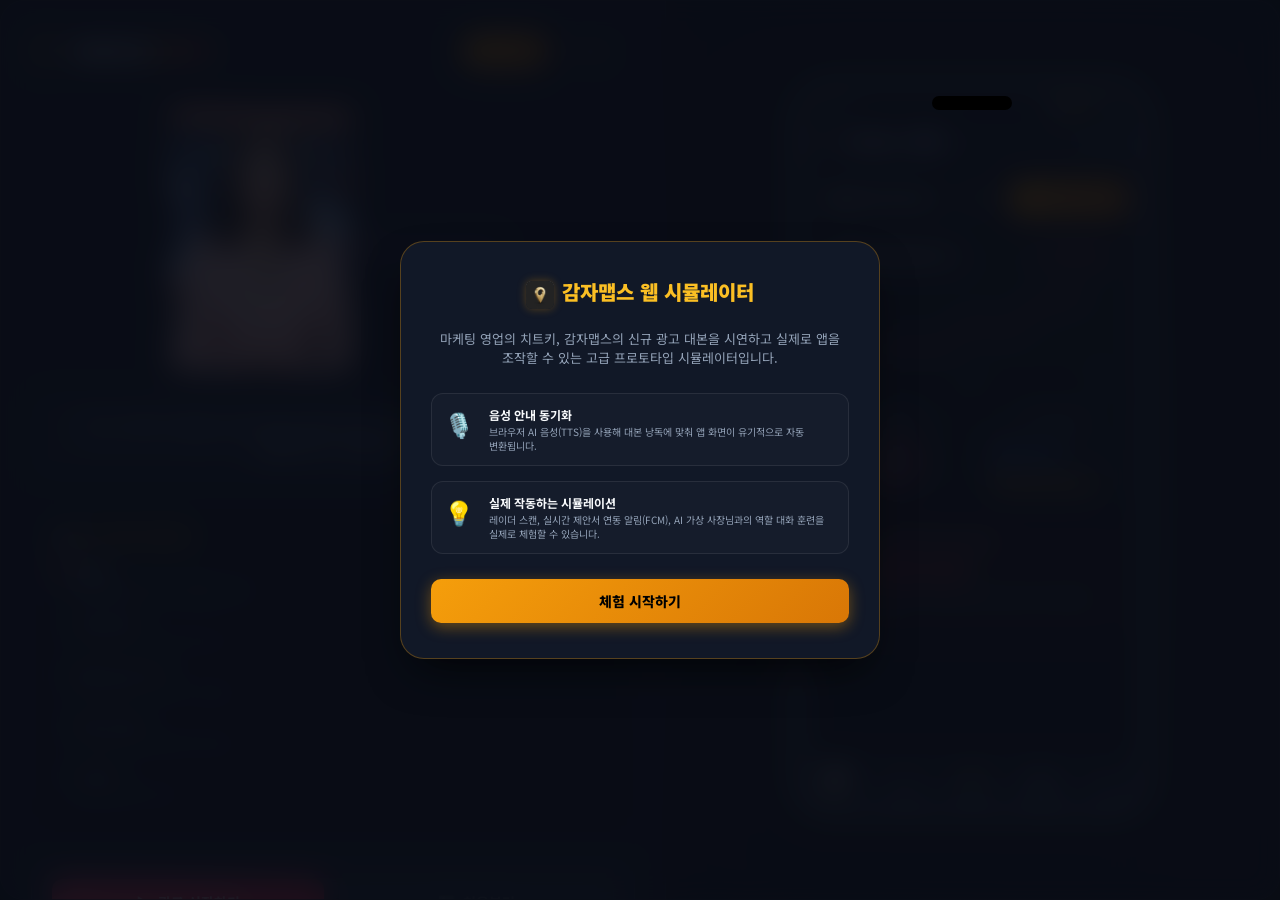
==== commit 54893eac: "Add files via upload" ====
--- a/GamjaMaps_WebSimulator/index.html
+++ b/GamjaMaps_WebSimulator/index.html
@@ -1,610 +1,568 @@
-<!DOCTYPE html>
-<html lang="ko">
-<head>
-    <meta charset="UTF-8">
-    <meta name="viewport" content="width=device-width, initial-scale=1.0">
-    <title>감자맵스 - 마케팅 영업의 치트키 시뮬레이터</title>
-    <!-- Google Fonts: Inter, Outfit, and Noto Sans KR -->
-    <link rel="preconnect" href="https://fonts.googleapis.com">
-    <link rel="preconnect" href="https://fonts.gstatic.com" crossorigin>
-    <link href="https://fonts.googleapis.com/css2?family=Inter:wght@300;400;600;700&family=Outfit:wght@400;600;800&family=Noto+Sans+KR:wght@300;400;500;700;900&display=swap" rel="stylesheet">
-    <link rel="stylesheet" href="style.css">
-</head>
-<body>
-
-    <div class="app-layout">
-        
-        <!-- Left Side: Advertising Video Presentation / Demo Instruction Panel -->
-        <div class="ad-panel" id="adPanel">
-            <div class="ad-header">
-                <div class="logo">
-                    <span class="logo-icon">🥔</span>
-                    <span class="logo-text">GAMJA <span>MAPS</span></span>
-                </div>
-                <!-- Mode Selector Toggle -->
-                <div class="mode-selector-tabs">
-                    <button class="mode-tab active" id="modeTimeline" title="대본 낭독에 맞춰 자동으로 연동되는 화면">광고 시연</button>
-                    <button class="mode-tab" id="modeFree" title="직접 검색하고 영업일지를 남기는 자유 테스트 모드">자유 데모</button>
-                </div>
-            </div>
-
-            <!-- AI Video Anchor Face / Avatar -->
-            <div class="avatar-container">
-                <div class="avatar-box" id="avatarBox">
-                    <div class="hologram-ring"></div>
-                    <div class="hologram-ring ring-2"></div>
-                    
-                    <svg viewBox="0 0 100 100" class="anchor-svg" id="anchorSvg">
-                        <defs>
-                            <radialGradient id="glow" cx="50%" cy="50%" r="50%">
-                                <stop offset="0%" stop-color="#ff9900" stop-opacity="0.3"/>
-                                <stop offset="100%" stop-color="#1e293b" stop-opacity="0"/>
-                            </radialGradient>
-                            <linearGradient id="suitGrad" x1="0%" y1="0%" x2="100%" y2="0%">
-                                <stop offset="0%" stop-color="#f43f5e" />
-                                <stop offset="100%" stop-color="#ec4899" />
-                            </linearGradient>
-                        </defs>
-                        <circle cx="50%" cy="50%" r="48" fill="url(#glow)"/>
-                        
-                        <path d="M25,90 C25,75 35,65 50,65 C65,65 75,75 75,90 Z" fill="url(#suitGrad)" />
-                        <path d="M43,65 L50,75 L57,65 Z" fill="#f8fafc" />
-                        <line x1="50" y1="75" x2="50" y2="82" stroke="#1e293b" stroke-width="1.5" />
-                        <circle cx="50" cy="82" r="2.5" fill="#0f172a" />
-                        
-                        <rect x="44" y="55" width="12" height="12" rx="3" fill="#fed7aa" />
-                        <ellipse cx="50" cy="42" rx="17" ry="20" fill="#fed7aa" />
-                        <path d="M30,42 C30,22 40,16 50,16 C60,16 70,22 70,42 C70,47 68,54 67,56 C62,40 38,40 33,56 C32,54 30,47 30,42 Z" fill="#1e1b4b" />
-                        <path d="M30,35 C28,45 29,55 31,60 C32,60 33,55 33,45 Z" fill="#1b153f" />
-                        <path d="M70,35 C72,45 71,55 69,60 C68,60 67,55 67,45 Z" fill="#1b153f" />
-                        
-                        <ellipse cx="43" cy="38" rx="2.5" ry="1.5" fill="#1e1b4b" />
-                        <circle cx="43.5" cy="37.5" r="0.7" fill="#ffffff" />
-                        <path d="M40,34 Q43,33 46,35" stroke="#1e1b4b" stroke-width="1.2" fill="none" />
-                        
-                        <ellipse cx="57" cy="38" rx="2.5" ry="1.5" fill="#1e1b4b" />
-                        <circle cx="57.5" cy="37.5" r="0.7" fill="#ffffff" />
-                        <path d="M54,34 Q57,33 60,35" stroke="#1e1b4b" stroke-width="1.2" fill="none" />
-                        
-                        <path d="M41,37 Q43,36 45,37" stroke="#1e1b4b" stroke-width="0.8" fill="none" />
-                        <path d="M55,37 Q57,36 59,37" stroke="#1e1b4b" stroke-width="0.8" fill="none" />
-                        
-                        <circle cx="38" cy="44" r="2" fill="#f43f5e" opacity="0.3" />
-                        <circle cx="62" cy="44" r="2" fill="#f43f5e" opacity="0.3" />
-                        
-                        <path id="mouth" d="M44,48 Q50,49 56,48 Q50,50 44,48" fill="#e11d48" stroke="#be123c" stroke-width="0.5" />
-                        
-                        <path id="left-blink" d="M40.5,38 L45.5,38" stroke="#1e1b4b" stroke-width="1.5" stroke-linecap="round" display="none" />
-                        <path id="right-blink" d="M54.5,38 L59.5,38" stroke="#1e1b4b" stroke-width="1.5" stroke-linecap="round" display="none" />
-                    </svg>
-
-                    <div class="voice-wave" id="voiceWave">
-                        <span class="bar"></span>
-                        <span class="bar"></span>
-                        <span class="bar"></span>
-                        <span class="bar"></span>
-                        <span class="bar"></span>
-                    </div>
-                </div>
-                
-                <div class="presenter-status">
-                    <span class="status-dot pulsed" id="statusDot"></span>
-                    <span id="statusText">대본 로딩 완료 (정지 상태)</span>
-                </div>
-            </div>
-
-            <!-- Subtitle / Mode Info Card -->
-            <div class="subtitle-card">
-                <div class="subtitle-text" id="subtitleText">
-                    "광고 시작하기 버튼을 누르면 새로운 세일즈 파트너 '감자맵스'의 비디오 프레젠테이션 시뮬레이터가 시작됩니다."
-                </div>
-            </div>
-
-            <!-- TIMELINE MODE PANEL -->
-            <div class="mode-panel-content" id="panelTimelineContent">
-                <div class="timeline-container">
-                    <h3>📢 광고 대본 타임라인</h3>
-                    <div class="timeline" id="timelineList">
-                        <!-- Dynamic timeline nodes -->
-                    </div>
-                </div>
-
-                <div class="ad-control-card">
-                    <div class="control-row">
-                        <button class="btn-control btn-play" id="btnPlayAd">
-                            <span class="icon">▶</span> <span class="text">광고 시작하기</span>
-                        </button>
-                        <button class="btn-control btn-reset" id="btnResetAd" disabled>
-                            <span class="icon">🔄</span> 처음부터
-                        </button>
-                    </div>
-                    <div class="control-settings">
-                        <label class="toggle-switch">
-                            <input type="checkbox" id="toggleTts" checked>
-                            <span class="slider"></span>
-                            <span class="label-text">🎙️ AI 음성(TTS) 낭독 사용</span>
-                        </label>
-                        <div class="volume-control">
-                            <span>🔊</span>
-                            <input type="range" id="volumeSlider" min="0" max="1" step="0.1" value="0.8">
-                        </div>
-                    </div>
-                </div>
-            </div>
-
-            <!-- FREE DEMO MODE PANEL (Instructions and Live Stats) -->
-            <div class="mode-panel-content hidden" id="panelFreeContent">
-                <div class="free-instruction-card">
-                    <h3>🎮 자유 데모 조작 모드 활성화</h3>
-                    <p class="description">대본 자동 진행 없이 우측 스마트폰의 기능을 실제 앱처럼 하나씩 조작해 보실 수 있습니다.</p>
-                    
-                    <ul class="steps-guide">
-                        <li>
-                            <strong>1. 상권 골든타겟 검색 (타이밍)</strong>
-                            <p>스마트폰의 [타이밍] 탭을 눌러 원하는 식당 이름(예: 마포갈비)을 입력하고 스캔해 보세요.</p>
-                        </li>
-                        <li>
-                            <strong>2. 실시간 슬라이더 연동 (추적)</strong>
-                            <p>[추적] 탭에서 사장님 화면의 슬라이더를 밀면, 영업사원 화면에 진짜 실시간 알림음(FCM)과 타이머가 연동됩니다.</p>
-                        </li>
-                        <li>
-                            <strong>3. AI 거절 역할극 (AI예습)</strong>
-                            <p>[AI예습] 탭에서 훈련 상대(박사장, 이사장, 최사장)를 골라 실제 세일즈 대화 훈련을 하고 성적표를 해제해 보세요.</p>
-                        </li>
-                        <li>
-                            <strong>4. 로컬 영업 일지 저장</strong>
-                            <p>영업 완료 후 작성한 메모들은 브라우저 내부 DB(localStorage)에 안전하게 저장 및 유지됩니다.</p>
-                        </li>
-                    </ul>
-                </div>
-                
-                <div class="database-status-card">
-                    <h4>📊 실시간 시뮬레이션 상태</h4>
-                    <div class="status-grid-free">
-                        <div class="status-item-free">
-                            <span class="lbl">저장된 영업일지</span>
-                            <strong id="statDiaryCount">0건</strong>
-                        </div>
-                        <div class="status-item-free">
-                            <span class="lbl">최근 모의훈련 점수</span>
-                            <strong id="statLastScore">- 점</strong>
-                        </div>
-                    </div>
-                    <button class="btn-clear-db" id="btnClearDb">🔄 시뮬레이션 데이터 초기화</button>
-                </div>
-            </div>
-
-            <div class="script-author-note">
-                <strong>대본 핵심 업데이트:</strong> 잡상인 취급 탈피 ➔ 타이밍 스캔(신규🔥, 골목💎, 브레이크🟢) ➔ 실시간 FCM 추적 ➔ AI 가상 사장님 거절 롤플레잉(🔒 훈련 기록표).
-            </div>
-        </div>
-        
-        <!-- Right Side: Gamja Maps Smartphone Simulation Panel -->
-        <div class="phone-panel">
-            <div class="smartphone-bezel">
-                <div class="smartphone-screen" id="phoneScreen">
-                    
-                    <!-- Top Status Bar -->
-                    <div class="phone-status-bar">
-                        <span class="phone-time" id="phoneTime">14:25</span>
-                        <div class="phone-icons">
-                            <span>📡</span>
-                            <span>📶</span>
-                            <span>🔋 94%</span>
-                        </div>
-                    </div>
-
-                    <!-- App Header -->
-                    <div class="app-header" id="appHeader">
-                        <div class="app-logo">
-                            <span class="potato-emoji">🥔</span>
-                            <span>감자맵스</span>
-                            <span class="vip-badge">VIP</span>
-                        </div>
-                        <div class="app-actions">
-                            <span class="gps-indicator" id="gpsIndicator">● GPS ON</span>
-                        </div>
-                    </div>
-
-                    <!-- Screen Container (Contains the active view) -->
-                    <div class="screen-container" id="screenContainer">
-                        
-                        <!-- ================= SCREEN 1: MAIN DASHBOARD ================= -->
-                        <div class="app-view active" id="view-dashboard">
-                            <div class="dashboard-top">
-                                <div class="dropdown-mock">
-                                    <span>📊 상권 분석 대시보드</span>
-                                    <span>▼</span>
-                                </div>
-                                <button class="btn-scan-trigger" id="btnStartDashboardScan">⚡ 실시간 상권 분석</button>
-                            </div>
-                            
-                            <div class="chart-card">
-                                <div class="card-title-row">
-                                    <h4>📈 마케팅 매출 전환 추이</h4>
-                                    <span class="trend-indicator up">▲ 24% 급상승</span>
-                                </div>
-                                <div class="chart-svg-container">
-                                    <svg viewBox="0 0 200 80" class="line-chart-svg">
-                                        <path d="M 10 70 L 40 60 L 70 65 L 100 40 L 130 50 L 160 25 L 190 15" fill="none" stroke="#f43f5e" stroke-width="2.5" class="chart-path" />
-                                        <circle cx="190" cy="15" r="4" fill="#f43f5e" />
-                                    </svg>
-                                    <div class="chart-labels">
-                                        <span>4월</span>
-                                        <span>5월</span>
-                                        <span>현재</span>
-                                    </div>
-                                </div>
-                            </div>
-
-                            <div class="stats-grid">
-                                <div class="stat-card">
-                                    <span class="stat-label">목표 달성률</span>
-                                    <div class="radial-progress-container">
-                                        <svg viewBox="0 0 36 36" class="circular-chart">
-                                            <path class="circle-bg" d="M18 2.0845 a 15.9155 15.9155 0 0 1 0 31.831 a 15.9155 15.9155 0 0 1 0 -31.831" />
-                                            <path class="circle" stroke-dasharray="85, 100" d="M18 2.0845 a 15.9155 15.9155 0 0 1 0 31.831 a 15.9155 15.9155 0 0 1 0 -31.831" />
-                                            <text x="18" y="20.35" class="percentage">85%</text>
-                                        </svg>
-                                    </div>
-                                </div>
-                                
-                                <div class="stat-card">
-                                    <span class="stat-label">상권 평균 매출</span>
-                                    <div class="bar-stats-container">
-                                        <div class="bar-row">
-                                            <span class="bar-label">어제</span>
-                                            <div class="bar-fill-bg"><div class="bar-fill" style="width: 60%"></div></div>
-                                        </div>
-                                        <div class="bar-row">
-                                            <span class="bar-label">통계</span>
-                                            <div class="bar-fill-bg"><div class="bar-fill fill-accent" style="width: 85%"></div></div>
-                                        </div>
-                                    </div>
-                                </div>
-                            </div>
-
-                            <div class="warning-loss-card">
-                                <div class="warning-header">
-                                    <span class="warning-icon">⚠</span>
-                                    <span>경고: 1등 매장 대비 상권 손실량</span>
-                                </div>
-                                <div class="warning-content">
-                                    <div class="loss-amount" id="dashLossAmount">-₩1,250,000</div>
-                                    <p class="loss-desc">주변 경쟁 매장의 광고 노출 점유 증가로 인한 이번 주 예상 영업 손실액입니다.</p>
-                                </div>
-                            </div>
-                        </div>
-
-                        <!-- ================= SCREEN 2: TIMING MAP SCANNER ================= -->
-                        <div class="app-view" id="view-timing">
-                            <div class="scanner-header">
-                                <h3>📍 실시간 상권 골든타겟 스캔</h3>
-                            </div>
-                            
-                            <!-- Search Form inside Map view -->
-                            <div class="map-search-bar-container">
-                                <input type="text" id="mapSearchInput" placeholder="식당 이름 입력 (예: 마포갈비)" value="강남 부대찌개">
-                                <button class="btn-scan-act" id="btnTriggerMapScan">⚡ 스캔</button>
-                            </div>
-                            
-                            <!-- Interactive Map View -->
-                            <div class="map-view-container" id="mapView">
-                                <div class="map-grid-overlay"></div>
-                                <div class="radar-sweep" id="radarSweep"></div>
-                                
-                                <div class="center-marker">
-                                    <div class="pulse-ring"></div>
-                                    <div class="dot"></div>
-                                </div>
-                                
-                                <div class="map-pins-container" id="mapPins">
-                                    <!-- Dynamic pins -->
-                                </div>
-                            </div>
-                            
-                            <div class="scanner-status-card" id="scannerStatusCard">
-                                <p id="scannerStatusText">"스캔 시작 버튼을 누르면 50일 이내 개업 신규 매장, 틈새 골목, 여유 사장님을 즉시 포착합니다."</p>
-                            </div>
-                        </div>
-
-                        <!-- ================= SCREEN 3: REAL-TIME TRACKING ================= -->
-                        <div class="app-view" id="view-tracking">
-                            <div class="dual-mode-header">
-                                <button class="tab-btn active" id="tabOwner">Owner (사장님 화면)</button>
-                                <button class="tab-btn" id="tabSalesman">Salesman (내 스마트폰)</button>
-                            </div>
-                            
-                            <div class="dual-views-container">
-                                <!-- OWNER VIEW -->
-                                <div class="dual-view-pane active" id="paneOwner">
-                                    <div class="owner-proposal-container">
-                                        <div class="proposal-badge">📋 감자마케팅 특별 제안서</div>
-                                        <h2 id="ownerProposalTitle">강남 부대찌개 상권 최적화 분석안</h2>
-                                        <p class="proposal-intro">대장님, 주변 경쟁 매장들이 배달 앱 광고 구역을 78% 이상 선점하여 매월 약 420만 원의 손실이 예상됩니다.</p>
-                                        
-                                        <div class="proposal-calculator">
-                                            <h4>📊 예상 손실 회복 계산기</h4>
-                                            <p class="calc-subtitle">마케팅 예산 비중에 따른 잠재 매출 상승 추정액</p>
-                                            
-                                            <div class="slider-field">
-                                                <div class="slider-labels">
-                                                    <span>최소 광고</span>
-                                                    <span>집중 노출</span>
-                                                </div>
-                                                <input type="range" class="proposal-slider" id="proposalSlider" min="10" max="100" value="40">
-                                            </div>
-                                            
-                                            <div class="calc-results">
-                                                <div class="calc-res-item">
-                                                    <span class="label">예상 노출 점유</span>
-                                                    <span class="value text-orange" id="calcPercent">40%</span>
-                                                </div>
-                                                <div class="calc-res-item">
-                                                    <span class="label">회복 예상 매출</span>
-                                                    <span class="value text-green" id="calcSales">₩2,100,000</span>
-                                                </div>
-                                            </div>
-                                            
-                                            <p class="calc-helper">💡 슬라이더를 조정하여 직접 시뮬레이션해 보세요.</p>
-                                        </div>
-                                        <button class="btn-proposal-call" id="btnProposalCallOwner">📞 마케팅 상담원 문의하기</button>
-                                    </div>
-                                </div>
-
-                                <!-- SALESMAN VIEW -->
-                                <div class="dual-view-pane" id="paneSalesman">
-                                    <div class="salesman-crm-container">
-                                        <div class="crm-header">
-                                            <h4>📥 실시간 관심 고객 타겟 보드</h4>
-                                            <span class="crm-badge">LIVE tracking</span>
-                                        </div>
-                                        
-                                        <!-- CRM Feed Items -->
-                                        <div class="crm-feed" id="crmFeed">
-                                            <div class="crm-item empty">
-                                                <p>사장님 화면 탭에서 제안서 슬라이더를 조작하거나 문의하기 버튼을 누르면 실시간 알림이 발송됩니다.</p>
-                                            </div>
-                                        </div>
-                                        
-                                        <!-- Simulated Call Action Card -->
-                                        <div class="gold-time-card" id="goldTimeCard">
-                                            <div class="gold-header">
-                                                <span class="fire-emoji">🔥</span>
-                                                <span>골든타임 영업 기회 포착!</span>
-                                            </div>
-                                            <p>사장님이 현재 <strong>매출 계산기 슬라이더</strong>를 직접 조작하며 깊은 관심을 보이고 있습니다.</p>
-                                            <div class="closing-timer">
-                                                <span>⌛ 최적 통화 타이밍:</span>
-                                                <span class="timer-countdown" id="goldCountdown">01:00</span>
-                                            </div>
-                                            <button class="btn-gold-call" id="btnGoldCallAction">📞 사장님께 전화 걸어 클로징하기</button>
-                                        </div>
-
-                                        <!-- REAL-TIME DIARY DATABASE LOGS (Free Demo Mode ONLY) -->
-                                        <div class="sales-diary-database" id="salesDiaryDatabase">
-                                            <h4>📝 로컬 저장된 영업 일지 목록</h4>
-                                            <div class="diary-list" id="diaryList">
-                                                <!-- Dynamic entries -->
-                                                <div class="diary-item-empty">저장된 영업일지가 없습니다.</div>
-                                            </div>
-                                        </div>
-                                    </div>
-                                </div>
-                            </div>
-                        </div>
-
-                        <!-- ================= SCREEN 4: AI ROLEPLAYING ================= -->
-                        <div class="app-view" id="view-roleplay">
-                            <div class="roleplay-setup" id="roleplaySetup">
-                                <div class="setup-illustration">🤖💼</div>
-                                <h3>AI 가상 사장님 거절 극복 훈련</h3>
-                                <p class="setup-desc">방문 미팅 직전, 까다로운 거절 패턴을 학습한 AI 가상 사장님과 대화식 훈련을 진행하세요!</p>
-                                
-                                <div class="level-select-card">
-                                    <h4>훈련 상대 설정</h4>
-                                    <!-- Boss Select Dropdown -->
-                                    <div class="boss-select-container">
-                                        <select class="boss-select-dropdown" id="bossSelect">
-                                            <option value="0">👨‍🍳 박길동 사장님 (돈가스집 - 난이도: ★★★★☆)</option>
-                                            <option value="1">👩‍🍳 이영희 사장님 (카페 - 난이도: ★★★☆☆)</option>
-                                            <option value="2">👨‍🍳 최성진 사장님 (횟집 - 난이도: ★★★★★)</option>
-                                        </select>
-                                    </div>
-                                    <div class="boss-profile" style="margin-top: 10px;">
-                                        <span class="boss-avatar" id="bossAvatarDisp">👨‍🍳</span>
-                                        <div class="boss-info">
-                                            <strong id="bossNameDisp">박길동 사장님 (돈가스 전문점)</strong>
-                                            <span id="bossDescDisp">성격: 깐깐함, 광고 불신 심함</span>
-                                        </div>
-                                    </div>
-                                </div>
-                                <button class="btn-start-roleplay" id="btnStartRoleplay">🎯 모의 훈련 시작</button>
-                            </div>
-
-                            <div class="roleplay-chat-container" id="roleplayChatContainer" style="display: none;">
-                                <div class="chat-header">
-                                    <div class="boss-mini">
-                                        <span id="chatBossAvatar">👨‍🍳</span>
-                                        <div>
-                                            <strong id="chatBossName">박길동 사장님 (AI)</strong>
-                                            <span class="status">● 실시간 대화 중</span>
-                                        </div>
-                                    </div>
-                                    <span class="round-indicator" id="chatRound">ROUND 1/3</span>
-                                </div>
-
-                                <div class="chat-messages" id="chatMessages">
-                                    <!-- Dynamic chat messages -->
-                                </div>
-
-                                <div class="chat-input-area" id="chatInputArea">
-                                    <p class="input-title">💡 최적의 세일즈 답변을 선택하세요:</p>
-                                    <div class="options-grid" id="chatOptions">
-                                        <!-- Dynamic buttons -->
-                                    </div>
-                                </div>
-                            </div>
-
-                            <!-- Scorecard Overlay -->
-                            <div class="scorecard-overlay" id="scorecardOverlay" style="display: none;">
-                                <div class="scorecard-card">
-                                    <div class="lock-icon" id="scorecardLockIcon">🔓</div>
-                                    <h2>AI 영업 훈련 기록표</h2>
-                                    <p class="scorecard-subtitle">방금 진행한 모의 훈련 결과 오답노트</p>
-                                    
-                                    <div class="score-badge">
-                                        <span class="score-num" id="scoreNum">92</span>
-                                        <span class="score-max">/ 100점</span>
-                                    </div>
-                                    
-                                    <div class="score-evaluation">
-                                        <h4 id="scoreEvalTitle">훌륭한 영업 화법입니다!</h4>
-                                        <p id="scoreEvalDesc">거절 반응에 대해 감정적 대응 대신 합리적 수치와 손실 프레이밍을 활용하여 설득력을 크게 높였습니다.</p>
-                                    </div>
-
-                                    <div class="cheat-sheet-card">
-                                        <h4>🔑 특급 치트키 영업 화법 복기</h4>
-                                        <ul class="cheat-list" id="cheatList">
-                                            <!-- Dynamic scripts based on selected boss -->
-                                        </ul>
-                                    </div>
-                                    
-                                    <button class="btn-scorecard-close" id="btnRestartRoleplay">🔄 다시 훈련하기</button>
-                                </div>
-                            </div>
-                        </div>
-
-                        <!-- ================= SCREEN 5: GOOGLE PLAY DOWNLOAD ================= -->
-                        <div class="app-view" id="view-download">
-                            <div class="playstore-container">
-                                <div class="ps-header">
-                                    <div class="ps-search-bar">
-                                        <span>🔍</span>
-                                        <input type="text" value="감자맵스" disabled>
-                                    </div>
-                                </div>
-                                
-                                <div class="ps-app-card">
-                                    <div class="app-info-row">
-                                        <div class="app-logo-box">🥔</div>
-                                        <div class="app-details">
-                                            <h1>감자맵스</h1>
-                                            <p class="developer">Gamja Network Ltd.</p>
-                                            <p class="category">비즈니스 / 마케팅 / 지도</p>
-                                        </div>
-                                    </div>
-
-                                    <div class="app-stats-row">
-                                        <div class="ps-stat">
-                                            <strong class="val">4.8 ★</strong>
-                                            <span class="lbl">별점 4.5만 개</span>
-                                        </div>
-                                        <div class="ps-stat line">
-                                            <strong class="val">10만+</strong>
-                                            <span class="lbl">다운로드</span>
-                                        </div>
-                                        <div class="ps-stat line">
-                                            <strong class="val">3+</strong>
-                                            <span class="lbl">만 3세 이상</span>
-                                        </div>
-                                    </div>
-
-                                    <!-- Install Button -->
-                                    <button class="btn-ps-install" id="btnPsInstall">설치</button>
-                                </div>
-
-                                <div class="ps-screenshots-carousel">
-                                    <div class="screenshot-item">
-                                        <span>🔥 신규 매장 포착</span>
-                                    </div>
-                                    <div class="screenshot-item">
-                                        <span>🔔 실시간 FCM 알림</span>
-                                    </div>
-                                    <div class="screenshot-item">
-                                        <span>🤖 AI 거절 훈련</span>
-                                    </div>
-                                </div>
-
-                                <div class="ps-vip-membership-banner">
-                                    <div class="banner-content">
-                                        <h3>👑 감자맵스 VIP 멤버십</h3>
-                                        <p>전국 인허가 상권 실시간 배달 + 무제한 AI 영업 롤플레잉!</p>
-                                        <div class="highlight">당신의 매출 그래프를 바꾸는 영업 치트키.</div>
-                                    </div>
-                                </div>
-                            </div>
-                        </div>
-
-                    </div> <!-- End of Screen Container -->
-                    
-                    <!-- Bottom Navigation Bar -->
-                    <div class="phone-navbar" id="phoneNavbar">
-                        <button class="nav-item active" data-view="dashboard" id="navDash">
-                            <span class="nav-icon">📊</span>
-                            <span class="nav-lbl">분석</span>
-                        </button>
-                        <button class="nav-item" data-view="timing" id="navTiming">
-                            <span class="nav-icon">📍</span>
-                            <span class="nav-lbl">타이밍</span>
-                        </button>
-                        <button class="nav-item" data-view="tracking" id="navTracking">
-                            <span class="nav-icon">🔔</span>
-                            <span class="nav-lbl">추적</span>
-                        </button>
-                        <button class="nav-item" data-view="roleplay" id="navRoleplay">
-                            <span class="nav-icon">🤖</span>
-                            <span class="nav-lbl">AI예습</span>
-                        </button>
-                        <button class="nav-item" data-view="download" id="navDownload">
-                            <span class="nav-icon">📲</span>
-                            <span class="nav-lbl">설치</span>
-                        </button>
-                    </div>
-
-                    <!-- Push Notification Banner Overlay (FCM Alert popup) -->
-                    <div class="fcm-push-banner" id="fcmPushBanner">
-                        <div class="fcm-icon">🥔</div>
-                        <div class="fcm-text-box">
-                            <h5 id="fcmTitle">감자맵스 푸시 알림</h5>
-                            <p id="fcmMessage">알림 메시지 본문이 들어갑니다.</p>
-                        </div>
-                        <span class="fcm-time">방금</span>
-                    </div>
-
-                </div>
-            </div>
-        </div>
-        
-    </div>
-
-    <!-- Floating Sound Chime Pre-loader / Help Modal -->
-    <div id="welcomeOverlay" class="welcome-overlay">
-        <div class="welcome-card">
-            <h2>🥔 감자맵스 웹 시뮬레이터</h2>
-            <p>마케팅 영업의 치트키, 감자맵스의 신규 광고 대본을 시연하고 실제로 앱을 조작할 수 있는 고급 프로토타입 시뮬레이터입니다.</p>
-            
-            <div class="features-summary">
-                <div class="feat-summary-item">
-                    <span>🎙️</span>
-                    <div>
-                        <strong>음성 안내 동기화</strong>
-                        <p>브라우저 AI 음성(TTS)을 사용해 대본 낭독에 맞춰 앱 화면이 유기적으로 자동 변환됩니다.</p>
-                    </div>
-                </div>
-                <div class="feat-summary-item">
-                    <span>💡</span>
-                    <div>
-                        <strong>실제 작동하는 시뮬레이션</strong>
-                        <p>레이더 스캔, 실시간 제안서 연동 알림(FCM), AI 가상 사장님과의 역할 대화 훈련을 실제로 체험할 수 있습니다.</p>
-                    </div>
-                </div>
-            </div>
-
-            <button class="btn-welcome-start" id="btnWelcomeStart">체험 시작하기</button>
-        </div>
-    </div>
-
-    <script src="script.js"></script>
-</body>
-</html>
+<!DOCTYPE html>
+<html lang="ko">
+<head>
+    <meta charset="UTF-8">
+    <meta name="viewport" content="width=device-width, initial-scale=1.0">
+    <title>감자맵스 - 마케팅 영업의 치트키 시뮬레이터</title>
+    <!-- Google Fonts: Inter, Outfit, and Noto Sans KR -->
+    <link rel="preconnect" href="https://fonts.googleapis.com">
+    <link rel="preconnect" href="https://fonts.gstatic.com" crossorigin>
+    <link href="https://fonts.googleapis.com/css2?family=Inter:wght@300;400;600;700&family=Outfit:wght@400;600;800&family=Noto+Sans+KR:wght@300;400;500;700;900&display=swap" rel="stylesheet">
+    <link rel="stylesheet" href="style.css">
+</head>
+<body>
+
+    <div class="app-layout">
+        
+        <!-- Left Side: Advertising Video Presentation / Demo Instruction Panel -->
+        <div class="ad-panel" id="adPanel">
+            <div class="ad-header">
+                <div class="logo">
+                    <img src="icon.png" alt="Icon" class="logo-icon-img" style="width: 28px; height: 28px; border-radius: 6px; box-shadow: 0 0 10px rgba(245, 158, 11, 0.4); vertical-align: middle; margin-right: 4px;">
+                    <span class="logo-text">GAMJA <span>MAPS</span></span>
+                </div>
+                <!-- Mode Selector Toggle -->
+                <div class="mode-selector-tabs">
+                    <button class="mode-tab active" id="modeTimeline" title="대본 낭독에 맞춰 자동으로 연동되는 화면">광고 시연</button>
+                    <button class="mode-tab" id="modeFree" title="직접 검색하고 영업일지를 남기는 자유 테스트 모드">자유 데모</button>
+                </div>
+            </div>
+
+            <!-- AI Video Anchor Face / Avatar -->
+            <div class="avatar-container">
+                <div class="avatar-box" id="avatarBox">
+                    <div class="hologram-ring"></div>
+                    <div class="hologram-ring ring-2"></div>
+                    
+                    <img src="anchor.png" alt="AI Anchor" class="anchor-img" id="anchorImg">
+
+                    <div class="voice-wave" id="voiceWave">
+                        <span class="bar"></span>
+                        <span class="bar"></span>
+                        <span class="bar"></span>
+                        <span class="bar"></span>
+                        <span class="bar"></span>
+                    </div>
+                </div>
+                
+                <div class="presenter-status">
+                    <span class="status-dot pulsed" id="statusDot"></span>
+                    <span id="statusText">대본 로딩 완료 (정지 상태)</span>
+                </div>
+            </div>
+
+            <!-- Subtitle / Mode Info Card -->
+            <div class="subtitle-card">
+                <div class="subtitle-text" id="subtitleText">
+                    "광고 시작하기 버튼을 누르면 새로운 세일즈 파트너 '감자맵스'의 비디오 프레젠테이션 시뮬레이터가 시작됩니다."
+                </div>
+            </div>
+
+            <!-- TIMELINE MODE PANEL -->
+            <div class="mode-panel-content" id="panelTimelineContent">
+                <div class="timeline-container">
+                    <h3>📢 광고 대본 타임라인</h3>
+                    <div class="timeline" id="timelineList">
+                        <!-- Dynamic timeline nodes -->
+                    </div>
+                </div>
+
+                <div class="ad-control-card">
+                    <div class="control-row">
+                        <button class="btn-control btn-play" id="btnPlayAd">
+                            <span class="icon">▶</span> <span class="text">광고 시작하기</span>
+                        </button>
+                        <button class="btn-control btn-reset" id="btnResetAd" disabled>
+                            <span class="icon">🔄</span> 처음부터
+                        </button>
+                    </div>
+                    <div class="control-settings">
+                        <label class="toggle-switch">
+                            <input type="checkbox" id="toggleTts" checked>
+                            <span class="slider"></span>
+                            <span class="label-text">🎙️ AI 음성(TTS) 낭독 사용</span>
+                        </label>
+                        <div class="volume-control">
+                            <span>🔊</span>
+                            <input type="range" id="volumeSlider" min="0" max="1" step="0.1" value="0.8">
+                        </div>
+                    </div>
+                </div>
+            </div>
+
+            <!-- FREE DEMO MODE PANEL (Instructions and Live Stats) -->
+            <div class="mode-panel-content hidden" id="panelFreeContent">
+                <div class="free-instruction-card">
+                    <h3>🎮 자유 데모 조작 모드 활성화</h3>
+                    <p class="description">대본 자동 진행 없이 우측 스마트폰의 기능을 실제 앱처럼 하나씩 조작해 보실 수 있습니다.</p>
+                    
+                    <ul class="steps-guide">
+                        <li>
+                            <strong>1. 상권 골든타겟 검색 (타이밍)</strong>
+                            <p>스마트폰의 [타이밍] 탭을 눌러 원하는 식당 이름(예: 마포갈비)을 입력하고 스캔해 보세요.</p>
+                        </li>
+                        <li>
+                            <strong>2. 실시간 슬라이더 연동 (추적)</strong>
+                            <p>[추적] 탭에서 사장님 화면의 슬라이더를 밀면, 영업사원 화면에 진짜 실시간 알림음(FCM)과 타이머가 연동됩니다.</p>
+                        </li>
+                        <li>
+                            <strong>3. AI 거절 역할극 (AI예습)</strong>
+                            <p>[AI예습] 탭에서 훈련 상대(박사장, 이사장, 최사장)를 골라 실제 세일즈 대화 훈련을 하고 성적표를 해제해 보세요.</p>
+                        </li>
+                        <li>
+                            <strong>4. 로컬 영업 일지 저장</strong>
+                            <p>영업 완료 후 작성한 메모들은 브라우저 내부 DB(localStorage)에 안전하게 저장 및 유지됩니다.</p>
+                        </li>
+                    </ul>
+                </div>
+                
+                <div class="database-status-card">
+                    <h4>📊 실시간 시뮬레이션 상태</h4>
+                    <div class="status-grid-free">
+                        <div class="status-item-free">
+                            <span class="lbl">저장된 영업일지</span>
+                            <strong id="statDiaryCount">0건</strong>
+                        </div>
+                        <div class="status-item-free">
+                            <span class="lbl">최근 모의훈련 점수</span>
+                            <strong id="statLastScore">- 점</strong>
+                        </div>
+                    </div>
+                    <button class="btn-clear-db" id="btnClearDb">🔄 시뮬레이션 데이터 초기화</button>
+                </div>
+            </div>
+
+            <div class="script-author-note">
+                <strong>대본 핵심 업데이트:</strong> 잡상인 취급 탈피 ➔ 타이밍 스캔(신규🔥, 골목💎, 브레이크🟢) ➔ 실시간 FCM 추적 ➔ AI 가상 사장님 거절 롤플레잉(🔒 훈련 기록표).
+            </div>
+        </div>
+        
+        <!-- Right Side: Gamja Maps Smartphone Simulation Panel -->
+        <div class="phone-panel">
+            <div class="smartphone-bezel">
+                <div class="smartphone-screen" id="phoneScreen">
+                    
+                    <!-- Top Status Bar -->
+                    <div class="phone-status-bar">
+                        <span class="phone-time" id="phoneTime">14:25</span>
+                        <div class="phone-icons">
+                            <span>📡</span>
+                            <span>📶</span>
+                            <span>🔋 94%</span>
+                        </div>
+                    </div>
+
+                    <!-- App Header -->
+                    <div class="app-header" id="appHeader">
+                        <div class="app-logo">
+                            <img src="icon.png" alt="Icon" class="potato-emoji-img" style="width: 18px; height: 18px; border-radius: 4px; vertical-align: middle; margin-right: 4px;">
+                            <span>감자맵스</span>
+                            <span class="vip-badge">VIP</span>
+                        </div>
+                        <div class="app-actions">
+                            <span class="gps-indicator" id="gpsIndicator">● GPS ON</span>
+                        </div>
+                    </div>
+
+                    <!-- Screen Container (Contains the active view) -->
+                    <div class="screen-container" id="screenContainer">
+                        
+                        <!-- ================= SCREEN 1: MAIN DASHBOARD ================= -->
+                        <div class="app-view active" id="view-dashboard">
+                            <div class="dashboard-top">
+                                <div class="dropdown-mock">
+                                    <span>📊 상권 분석 대시보드</span>
+                                    <span>▼</span>
+                                </div>
+                                <button class="btn-scan-trigger" id="btnStartDashboardScan">⚡ 실시간 상권 분석</button>
+                            </div>
+                            
+                            <div class="chart-card">
+                                <div class="card-title-row">
+                                    <h4>📈 마케팅 매출 전환 추이</h4>
+                                    <span class="trend-indicator up">▲ 24% 급상승</span>
+                                </div>
+                                <div class="chart-svg-container">
+                                    <svg viewBox="0 0 200 80" class="line-chart-svg">
+                                        <path d="M 10 70 L 40 60 L 70 65 L 100 40 L 130 50 L 160 25 L 190 15" fill="none" stroke="#f43f5e" stroke-width="2.5" class="chart-path" />
+                                        <circle cx="190" cy="15" r="4" fill="#f43f5e" />
+                                    </svg>
+                                    <div class="chart-labels">
+                                        <span>4월</span>
+                                        <span>5월</span>
+                                        <span>현재</span>
+                                    </div>
+                                </div>
+                            </div>
+
+                            <div class="stats-grid">
+                                <div class="stat-card">
+                                    <span class="stat-label">목표 달성률</span>
+                                    <div class="radial-progress-container">
+                                        <svg viewBox="0 0 36 36" class="circular-chart">
+                                            <path class="circle-bg" d="M18 2.0845 a 15.9155 15.9155 0 0 1 0 31.831 a 15.9155 15.9155 0 0 1 0 -31.831" />
+                                            <path class="circle" stroke-dasharray="85, 100" d="M18 2.0845 a 15.9155 15.9155 0 0 1 0 31.831 a 15.9155 15.9155 0 0 1 0 -31.831" />
+                                            <text x="18" y="20.35" class="percentage">85%</text>
+                                        </svg>
+                                    </div>
+                                </div>
+                                
+                                <div class="stat-card">
+                                    <span class="stat-label">상권 평균 매출</span>
+                                    <div class="bar-stats-container">
+                                        <div class="bar-row">
+                                            <span class="bar-label">어제</span>
+                                            <div class="bar-fill-bg"><div class="bar-fill" style="width: 60%"></div></div>
+                                        </div>
+                                        <div class="bar-row">
+                                            <span class="bar-label">통계</span>
+                                            <div class="bar-fill-bg"><div class="bar-fill fill-accent" style="width: 85%"></div></div>
+                                        </div>
+                                    </div>
+                                </div>
+                            </div>
+
+                            <div class="warning-loss-card">
+                                <div class="warning-header">
+                                    <span class="warning-icon">⚠</span>
+                                    <span>경고: 1등 매장 대비 상권 손실량</span>
+                                </div>
+                                <div class="warning-content">
+                                    <div class="loss-amount" id="dashLossAmount">-₩1,250,000</div>
+                                    <p class="loss-desc">주변 경쟁 매장의 광고 노출 점유 증가로 인한 이번 주 예상 영업 손실액입니다.</p>
+                                </div>
+                            </div>
+                        </div>
+
+                        <!-- ================= SCREEN 2: TIMING MAP SCANNER ================= -->
+                        <div class="app-view" id="view-timing">
+                            <div class="scanner-header">
+                                <h3>📍 실시간 상권 골든타겟 스캔</h3>
+                            </div>
+                            
+                            <!-- Search Form inside Map view -->
+                            <div class="map-search-bar-container">
+                                <input type="text" id="mapSearchInput" placeholder="식당 이름 입력 (예: 마포갈비)" value="강남 부대찌개">
+                                <button class="btn-scan-act" id="btnTriggerMapScan">⚡ 스캔</button>
+                            </div>
+                            
+                            <!-- Interactive Map View -->
+                            <div class="map-view-container" id="mapView">
+                                <div class="map-grid-overlay"></div>
+                                <div class="radar-sweep" id="radarSweep"></div>
+                                
+                                <div class="center-marker">
+                                    <div class="pulse-ring"></div>
+                                    <div class="dot"></div>
+                                </div>
+                                
+                                <div class="map-pins-container" id="mapPins">
+                                    <!-- Dynamic pins -->
+                                </div>
+                            </div>
+                            
+                            <div class="scanner-status-card" id="scannerStatusCard">
+                                <p id="scannerStatusText">"스캔 시작 버튼을 누르면 50일 이내 개업 신규 매장, 틈새 골목, 여유 사장님을 즉시 포착합니다."</p>
+                            </div>
+                        </div>
+
+                        <!-- ================= SCREEN 3: REAL-TIME TRACKING ================= -->
+                        <div class="app-view" id="view-tracking">
+                            <div class="dual-mode-header">
+                                <button class="tab-btn active" id="tabOwner">Owner (사장님 화면)</button>
+                                <button class="tab-btn" id="tabSalesman">Salesman (내 스마트폰)</button>
+                            </div>
+                            
+                            <div class="dual-views-container">
+                                <!-- OWNER VIEW -->
+                                <div class="dual-view-pane active" id="paneOwner">
+                                    <div class="owner-proposal-container">
+                                        <div class="proposal-badge">📋 감자마케팅 특별 제안서</div>
+                                        <h2 id="ownerProposalTitle">강남 부대찌개 상권 최적화 분석안</h2>
+                                        <p class="proposal-intro">대장님, 주변 경쟁 매장들이 배달 앱 광고 구역을 78% 이상 선점하여 매월 약 420만 원의 손실이 예상됩니다.</p>
+                                        
+                                        <div class="proposal-calculator">
+                                            <h4>📊 예상 손실 회복 계산기</h4>
+                                            <p class="calc-subtitle">마케팅 예산 비중에 따른 잠재 매출 상승 추정액</p>
+                                            
+                                            <div class="slider-field">
+                                                <div class="slider-labels">
+                                                    <span>최소 광고</span>
+                                                    <span>집중 노출</span>
+                                                </div>
+                                                <input type="range" class="proposal-slider" id="proposalSlider" min="10" max="100" value="40">
+                                            </div>
+                                            
+                                            <div class="calc-results">
+                                                <div class="calc-res-item">
+                                                    <span class="label">예상 노출 점유</span>
+                                                    <span class="value text-orange" id="calcPercent">40%</span>
+                                                </div>
+                                                <div class="calc-res-item">
+                                                    <span class="label">회복 예상 매출</span>
+                                                    <span class="value text-green" id="calcSales">₩2,100,000</span>
+                                                </div>
+                                            </div>
+                                            
+                                            <p class="calc-helper">💡 슬라이더를 조정하여 직접 시뮬레이션해 보세요.</p>
+                                        </div>
+                                        <button class="btn-proposal-call" id="btnProposalCallOwner">📞 마케팅 상담원 문의하기</button>
+                                    </div>
+                                </div>
+
+                                <!-- SALESMAN VIEW -->
+                                <div class="dual-view-pane" id="paneSalesman">
+                                    <div class="salesman-crm-container">
+                                        <div class="crm-header">
+                                            <h4>📥 실시간 관심 고객 타겟 보드</h4>
+                                            <span class="crm-badge">LIVE tracking</span>
+                                        </div>
+                                        
+                                        <!-- CRM Feed Items -->
+                                        <div class="crm-feed" id="crmFeed">
+                                            <div class="crm-item empty">
+                                                <p>사장님 화면 탭에서 제안서 슬라이더를 조작하거나 문의하기 버튼을 누르면 실시간 알림이 발송됩니다.</p>
+                                            </div>
+                                        </div>
+                                        
+                                        <!-- Simulated Call Action Card -->
+                                        <div class="gold-time-card" id="goldTimeCard">
+                                            <div class="gold-header">
+                                                <span class="fire-emoji">🔥</span>
+                                                <span>골든타임 영업 기회 포착!</span>
+                                            </div>
+                                            <p>사장님이 현재 <strong>매출 계산기 슬라이더</strong>를 직접 조작하며 깊은 관심을 보이고 있습니다.</p>
+                                            <div class="closing-timer">
+                                                <span>⌛ 최적 통화 타이밍:</span>
+                                                <span class="timer-countdown" id="goldCountdown">01:00</span>
+                                            </div>
+                                            <button class="btn-gold-call" id="btnGoldCallAction">📞 사장님께 전화 걸어 클로징하기</button>
+                                        </div>
+
+                                        <!-- REAL-TIME DIARY DATABASE LOGS (Free Demo Mode ONLY) -->
+                                        <div class="sales-diary-database" id="salesDiaryDatabase">
+                                            <h4>📝 로컬 저장된 영업 일지 목록</h4>
+                                            <div class="diary-list" id="diaryList">
+                                                <!-- Dynamic entries -->
+                                                <div class="diary-item-empty">저장된 영업일지가 없습니다.</div>
+                                            </div>
+                                        </div>
+                                    </div>
+                                </div>
+                            </div>
+                        </div>
+
+                        <!-- ================= SCREEN 4: AI ROLEPLAYING ================= -->
+                        <div class="app-view" id="view-roleplay">
+                            <div class="roleplay-setup" id="roleplaySetup">
+                                <div class="setup-illustration">🤖💼</div>
+                                <h3>AI 가상 사장님 거절 극복 훈련</h3>
+                                <p class="setup-desc">방문 미팅 직전, 까다로운 거절 패턴을 학습한 AI 가상 사장님과 대화식 훈련을 진행하세요!</p>
+                                
+                                <div class="level-select-card">
+                                    <h4>훈련 상대 설정</h4>
+                                    <!-- Boss Select Dropdown -->
+                                    <div class="boss-select-container">
+                                        <select class="boss-select-dropdown" id="bossSelect">
+                                            <option value="0">👨🍳 박길동 사장님 (돈가스집 - 난이도: ★★★★☆)</option>
+                                            <option value="1">👩🍳 이영희 사장님 (카페 - 난이도: ★★★☆☆)</option>
+                                            <option value="2">👨🍳 최성진 사장님 (횟집 - 난이도: ★★★★★)</option>
+                                        </select>
+                                    </div>
+                                    <div class="boss-profile" style="margin-top: 10px;">
+                                        <span class="boss-avatar" id="bossAvatarDisp">👨🍳</span>
+                                        <div class="boss-info">
+                                            <strong id="bossNameDisp">박길동 사장님 (돈가스 전문점)</strong>
+                                            <span id="bossDescDisp">성격: 깐깐함, 광고 불신 심함</span>
+                                        </div>
+                                    </div>
+                                </div>
+                                <button class="btn-start-roleplay" id="btnStartRoleplay">🎯 모의 훈련 시작</button>
+                            </div>
+
+                            <div class="roleplay-chat-container" id="roleplayChatContainer" style="display: none;">
+                                <div class="chat-header">
+                                    <div class="boss-mini">
+                                        <span id="chatBossAvatar">👨🍳</span>
+                                        <div>
+                                            <strong id="chatBossName">박길동 사장님 (AI)</strong>
+                                            <span class="status">● 실시간 대화 중</span>
+                                        </div>
+                                    </div>
+                                    <span class="round-indicator" id="chatRound">ROUND 1/3</span>
+                                </div>
+
+                                <div class="chat-messages" id="chatMessages">
+                                    <!-- Dynamic chat messages -->
+                                </div>
+
+                                <div class="chat-input-area" id="chatInputArea">
+                                    <p class="input-title">💡 최적의 세일즈 답변을 선택하세요:</p>
+                                    <div class="options-grid" id="chatOptions">
+                                        <!-- Dynamic buttons -->
+                                    </div>
+                                </div>
+                            </div>
+
+                            <!-- Scorecard Overlay -->
+                            <div class="scorecard-overlay" id="scorecardOverlay" style="display: none;">
+                                <div class="scorecard-card">
+                                    <div class="lock-icon" id="scorecardLockIcon">🔓</div>
+                                    <h2>AI 영업 훈련 기록표</h2>
+                                    <p class="scorecard-subtitle">방금 진행한 모의 훈련 결과 오답노트</p>
+                                    
+                                    <div class="score-badge">
+                                        <span class="score-num" id="scoreNum">92</span>
+                                        <span class="score-max">/ 100점</span>
+                                    </div>
+                                    
+                                    <div class="score-evaluation">
+                                        <h4 id="scoreEvalTitle">훌륭한 영업 화법입니다!</h4>
+                                        <p id="scoreEvalDesc">거절 반응에 대해 감정적 대응 대신 합리적 수치와 손실 프레이밍을 활용하여 설득력을 크게 높였습니다.</p>
+                                    </div>
+
+                                    <div class="cheat-sheet-card">
+                                        <h4>🔑 특급 치트키 영업 화법 복기</h4>
+                                        <ul class="cheat-list" id="cheatList">
+                                            <!-- Dynamic scripts based on selected boss -->
+                                        </ul>
+                                    </div>
+                                    
+                                    <button class="btn-scorecard-close" id="btnRestartRoleplay">🔄 다시 훈련하기</button>
+                                </div>
+                            </div>
+                        </div>
+
+                        <!-- ================= SCREEN 5: GOOGLE PLAY DOWNLOAD ================= -->
+                        <div class="app-view" id="view-download">
+                            <div class="playstore-container">
+                                <div class="ps-header">
+                                    <div class="ps-search-bar">
+                                        <span>🔍</span>
+                                        <input type="text" value="감자맵스" disabled>
+                                    </div>
+                                </div>
+                                
+                                <div class="ps-app-card">
+                                    <div class="app-info-row">
+                                        <div class="app-logo-box" style="padding:0; overflow:hidden;"><img src="icon.png" alt="Logo" style="width:100%; height:100%; object-fit:cover; border-radius:12px;"></div>
+                                        <div class="app-details">
+                                            <h1>감자맵스</h1>
+                                            <p class="developer">Gamja Network Ltd.</p>
+                                            <p class="category">비즈니스 / 마케팅 / 지도</p>
+                                        </div>
+                                    </div>
+
+                                    <div class="app-stats-row">
+                                        <div class="ps-stat">
+                                            <strong class="val">4.8 ★</strong>
+                                            <span class="lbl">별점 4.5만 개</span>
+                                        </div>
+                                        <div class="ps-stat line">
+                                            <strong class="val">10만+</strong>
+                                            <span class="lbl">다운로드</span>
+                                        </div>
+                                        <div class="ps-stat line">
+                                            <strong class="val">3+</strong>
+                                            <span class="lbl">만 3세 이상</span>
+                                        </div>
+                                    </div>
+
+                                    <!-- Install Button -->
+                                    <button class="btn-ps-install" id="btnPsInstall">설치</button>
+                                </div>
+
+                                <div class="ps-screenshots-carousel">
+                                    <div class="screenshot-item">
+                                        <span>🔥 신규 매장 포착</span>
+                                    </div>
+                                    <div class="screenshot-item">
+                                        <span>🔔 실시간 FCM 알림</span>
+                                    </div>
+                                    <div class="screenshot-item">
+                                        <span>🤖 AI 거절 훈련</span>
+                                    </div>
+                                </div>
+
+                                <div class="ps-vip-membership-banner">
+                                    <div class="banner-content">
+                                        <h3>👑 감자맵스 VIP 멤버십</h3>
+                                        <p>전국 인허가 상권 실시간 배달 + 무제한 AI 영업 롤플레잉!</p>
+                                        <div class="highlight">당신의 매출 그래프를 바꾸는 영업 치트키.</div>
+                                    </div>
+                                </div>
+                            </div>
+                        </div>
+
+                    </div> <!-- End of Screen Container -->
+                    
+                    <!-- Bottom Navigation Bar -->
+                    <div class="phone-navbar" id="phoneNavbar">
+                        <button class="nav-item active" data-view="dashboard" id="navDash">
+                            <span class="nav-icon">📊</span>
+                            <span class="nav-lbl">분석</span>
+                        </button>
+                        <button class="nav-item" data-view="timing" id="navTiming">
+                            <span class="nav-icon">📍</span>
+                            <span class="nav-lbl">타이밍</span>
+                        </button>
+                        <button class="nav-item" data-view="tracking" id="navTracking">
+                            <span class="nav-icon">🔔</span>
+                            <span class="nav-lbl">추적</span>
+                        </button>
+                        <button class="nav-item" data-view="roleplay" id="navRoleplay">
+                            <span class="nav-icon">🤖</span>
+                            <span class="nav-lbl">AI예습</span>
+                        </button>
+                        <button class="nav-item" data-view="download" id="navDownload">
+                            <span class="nav-icon">📲</span>
+                            <span class="nav-lbl">설치</span>
+                        </button>
+                    </div>
+
+                    <!-- Push Notification Banner Overlay (FCM Alert popup) -->
+                    <div class="fcm-push-banner" id="fcmPushBanner">
+                        <div class="fcm-icon" style="padding:0; overflow:hidden; display:flex; justify-content:center; align-items:center;"><img src="icon.png" alt="FCM" style="width:100%; height:100%; object-fit:cover; border-radius:6px;"></div>
+                        <div class="fcm-text-box">
+                            <h5 id="fcmTitle">감자맵스 푸시 알림</h5>
+                            <p id="fcmMessage">알림 메시지 본문이 들어갑니다.</p>
+                        </div>
+                        <span class="fcm-time">방금</span>
+                    </div>
+
+                </div>
+            </div>
+        </div>
+        
+    </div>
+
+    <!-- Floating Sound Chime Pre-loader / Help Modal -->
+    <div id="welcomeOverlay" class="welcome-overlay">
+        <div class="welcome-card">
+            <h2><img src="icon.png" alt="Logo" style="width: 28px; height: 28px; border-radius: 6px; vertical-align: middle; margin-right: 8px; box-shadow: 0 0 10px rgba(245, 158, 11, 0.3);">감자맵스 웹 시뮬레이터</h2>
+            <p>마케팅 영업의 치트키, 감자맵스의 신규 광고 대본을 시연하고 실제로 앱을 조작할 수 있는 고급 프로토타입 시뮬레이터입니다.</p>
+            
+            <div class="features-summary">
+                <div class="feat-summary-item">
+                    <span>🎙️</span>
+                    <div>
+                        <strong>음성 안내 동기화</strong>
+                        <p>브라우저 AI 음성(TTS)을 사용해 대본 낭독에 맞춰 앱 화면이 유기적으로 자동 변환됩니다.</p>
+                    </div>
+                </div>
+                <div class="feat-summary-item">
+                    <span>💡</span>
+                    <div>
+                        <strong>실제 작동하는 시뮬레이션</strong>
+                        <p>레이더 스캔, 실시간 제안서 연동 알림(FCM), AI 가상 사장님과의 역할 대화 훈련을 실제로 체험할 수 있습니다.</p>
+                    </div>
+                </div>
+            </div>
+
+            <button class="btn-welcome-start" id="btnWelcomeStart">체험 시작하기</button>
+        </div>
+    </div>
+
+    <script src="script.js"></script>
+</body>
+</html>
--- a/GamjaMaps_WebSimulator/style.css
+++ b/GamjaMaps_WebSimulator/style.css
@@ -1,2684 +1,2548 @@
-/* ==========================================
-   Gamja Maps Web Simulator Stylesheet
-   Designed with premium dark glassmorphic UI
-   ========================================== */
-
-:root {
-    --bg-dark: #090d16;
-    --bg-panel: #131926;
-    --bg-card: rgba(26, 34, 52, 0.7);
-    --bg-phone: #0f1524;
-    --border-color: rgba(245, 158, 11, 0.15);
-    --border-glass: rgba(255, 255, 255, 0.08);
-    
-    --text-main: #f1f5f9;
-    --text-muted: #94a3b8;
-    
-    --primary: #f59e0b; /* Potato gold */
-    --primary-light: #fbbf24;
-    --primary-gradient: linear-gradient(135deg, #f59e0b, #d97706);
-    
-    --accent: #f43f5e; /* Rose Pink (from video presenter suit) */
-    --accent-gradient: linear-gradient(135deg, #f43f5e, #e11d48);
-    
-    --success: #10b981;
-    --success-light: #34d399;
-    --success-gradient: linear-gradient(135deg, #10b981, #059669);
-    
-    --info-blue: #3b82f6;
-    --warning: #ef4444;
-    
-    --shadow-premium: 0 20px 40px -15px rgba(0, 0, 0, 0.6);
-    --shadow-glow: 0 0 25px rgba(245, 158, 11, 0.35);
-    --shadow-accent-glow: 0 0 25px rgba(244, 63, 94, 0.35);
-    
-    --transition: all 0.3s cubic-bezier(0.4, 0, 0.2, 1);
-}
-
-/* Reset & Scrollbar */
-* {
-    margin: 0;
-    padding: 0;
-    box-sizing: border-box;
-}
-
-body {
-    background-color: var(--bg-dark);
-    color: var(--text-main);
-    font-family: 'Noto Sans KR', 'Inter', sans-serif;
-    overflow-x: hidden;
-    height: 100vh;
-    display: flex;
-    justify-content: center;
-    align-items: center;
-}
-
-::-webkit-scrollbar {
-    width: 6px;
-}
-::-webkit-scrollbar-track {
-    background: rgba(0, 0, 0, 0.2);
-}
-::-webkit-scrollbar-thumb {
-    background: rgba(245, 158, 11, 0.3);
-    border-radius: 3px;
-}
-::-webkit-scrollbar-thumb:hover {
-    background: rgba(245, 158, 11, 0.6);
-}
-
-/* App Main Layout Grid */
-.app-layout {
-    display: grid;
-    grid-template-columns: 55% 45%;
-    width: 100vw;
-    height: 100vh;
-    max-width: 1600px;
-    max-height: 1000px;
-    background-color: var(--bg-panel);
-    box-shadow: var(--shadow-premium);
-    overflow: hidden;
-    border-radius: 24px;
-    border: 1px fill rgba(255, 255, 255, 0.03);
-}
-
-@media (max-width: 1024px) {
-    .app-layout {
-        grid-template-columns: 100%;
-        grid-template-rows: 1fr auto;
-        height: auto;
-        max-height: none;
-        overflow-y: auto;
-    }
-    
-    body {
-        height: auto;
-        overflow-y: auto;
-    }
-}
-
-/* ==========================================
-   LEFT SIDE: PRESENTATION PANEL
-   ========================================== */
-.ad-panel {
-    padding: 40px;
-    display: flex;
-    flex-direction: column;
-    justify-content: space-between;
-    border-right: 1px fill var(--border-glass);
-    overflow-y: auto;
-    background: radial-gradient(circle at 10% 10%, rgba(245, 158, 11, 0.05), transparent 40%),
-                radial-gradient(circle at 90% 90%, rgba(244, 63, 94, 0.05), transparent 45%),
-                var(--bg-panel);
-}
-
-.ad-header {
-    display: flex;
-    justify-content: space-between;
-    align-items: center;
-    margin-bottom: 25px;
-}
-
-.logo {
-    display: flex;
-    align-items: center;
-    gap: 10px;
-}
-
-.logo-icon {
-    font-size: 2.2rem;
-    filter: drop-shadow(0 0 10px rgba(245, 158, 11, 0.5));
-    animation: pulse-avatar 2s infinite ease-in-out;
-}
-
-.logo-text {
-    font-family: 'Outfit', sans-serif;
-    font-weight: 800;
-    font-size: 1.8rem;
-    letter-spacing: -1px;
-    background: linear-gradient(to right, #ffffff, #cbd5e1);
-    -webkit-background-clip: text;
-    -webkit-text-fill-color: transparent;
-}
-
-.logo-text span {
-    background: linear-gradient(to right, var(--primary), var(--primary-light));
-    -webkit-background-clip: text;
-    -webkit-text-fill-color: transparent;
-}
-
-.badge {
-    background: rgba(255, 255, 255, 0.08);
-    border: 1px fill var(--border-glass);
-    padding: 6px 14px;
-    border-radius: 20px;
-    font-size: 0.75rem;
-    font-family: 'Outfit', sans-serif;
-    font-weight: 600;
-    letter-spacing: 0.5px;
-}
-
-.badge-ad {
-    border-color: rgba(244, 63, 94, 0.3);
-    color: var(--accent);
-    background: rgba(244, 63, 94, 0.1);
-    box-shadow: 0 0 15px rgba(244, 63, 94, 0.1);
-}
-
-/* AI Anchor Styling */
-.avatar-container {
-    display: flex;
-    flex-direction: column;
-    align-items: center;
-    margin: 20px 0;
-}
-
-.avatar-box {
-    position: relative;
-    width: 220px;
-    height: 220px;
-    border-radius: 50%;
-    background-color: #0b0f19;
-    border: 3px fill var(--border-glass);
-    box-shadow: var(--shadow-premium), 0 0 40px rgba(15, 23, 42, 0.8) inset;
-    display: flex;
-    justify-content: center;
-    align-items: center;
-    overflow: visible;
-}
-
-.avatar-box.speaking {
-    border-color: var(--accent);
-    box-shadow: var(--shadow-accent-glow), var(--shadow-premium);
-}
-
-.hologram-ring {
-    position: absolute;
-    width: 105%;
-    height: 105%;
-    border-radius: 50%;
-    border: 1px dashed rgba(245, 158, 11, 0.2);
-    animation: rotate 12s linear infinite;
-}
-
-.hologram-ring.ring-2 {
-    width: 112%;
-    height: 112%;
-    border: 1px dotted rgba(244, 63, 94, 0.15);
-    animation: rotate-reverse 20s linear infinite;
-}
-
-.anchor-svg {
-    width: 90%;
-    height: 90%;
-}
-
-.presenter-status {
-    display: flex;
-    align-items: center;
-    gap: 8px;
-    margin-top: 15px;
-    background: rgba(0, 0, 0, 0.25);
-    padding: 6px 16px;
-    border-radius: 30px;
-    border: 1px fill var(--border-glass);
-}
-
-.status-dot {
-    width: 8px;
-    height: 8px;
-    border-radius: 50%;
-    background-color: var(--text-muted);
-}
-
-.status-dot.pulsed {
-    background-color: var(--success);
-    box-shadow: 0 0 10px var(--success);
-    animation: pulse-dot 1.5s infinite;
-}
-
-.status-dot.speaking {
-    background-color: var(--accent);
-    box-shadow: 0 0 10px var(--accent);
-    animation: pulse-dot-accent 1s infinite;
-}
-
-.presenter-status span:last-child {
-    font-size: 0.8rem;
-    font-weight: 500;
-    color: var(--text-muted);
-}
-
-/* Mouth speaking transition */
-#mouth {
-    transition: d 0.1s ease;
-}
-
-/* Voice Wave Visualizer */
-.voice-wave {
-    position: absolute;
-    bottom: -15px;
-    display: flex;
-    gap: 4px;
-    align-items: flex-end;
-    height: 30px;
-    visibility: hidden;
-}
-
-.avatar-box.speaking .voice-wave {
-    visibility: visible;
-}
-
-.voice-wave .bar {
-    width: 4px;
-    height: 8px;
-    background: var(--accent);
-    border-radius: 2px;
-}
-
-.avatar-box.speaking .voice-wave .bar:nth-child(1) { animation: wave-bounce 0.6s infinite 0.1s alternate; }
-.avatar-box.speaking .voice-wave .bar:nth-child(2) { animation: wave-bounce 0.8s infinite 0.3s alternate; }
-.avatar-box.speaking .voice-wave .bar:nth-child(3) { animation: wave-bounce 0.5s infinite 0.0s alternate; }
-.avatar-box.speaking .voice-wave .bar:nth-child(4) { animation: wave-bounce 0.7s infinite 0.4s alternate; }
-.avatar-box.speaking .voice-wave .bar:nth-child(5) { animation: wave-bounce 0.6s infinite 0.2s alternate; }
-
-/* Subtitle Display styling */
-.subtitle-card {
-    background: var(--bg-card);
-    border: 1px fill var(--border-glass);
-    border-left: 4px fill var(--accent);
-    backdrop-filter: blur(10px);
-    border-radius: 12px;
-    padding: 22px 26px;
-    min-height: 100px;
-    display: flex;
-    align-items: center;
-    margin: 15px 0;
-    box-shadow: 0 10px 30px -10px rgba(0, 0, 0, 0.3);
-}
-
-.subtitle-text {
-    font-size: 1.15rem;
-    line-height: 1.6;
-    font-weight: 500;
-    color: var(--text-main);
-    word-break: keep-all;
-}
-
-/* Interactive Timeline styling */
-.timeline-container {
-    background: rgba(0, 0, 0, 0.15);
-    border-radius: 16px;
-    padding: 20px;
-    margin-bottom: 20px;
-    border: 1px fill rgba(255, 255, 255, 0.02);
-}
-
-.timeline-container h3 {
-    font-size: 0.9rem;
-    color: var(--text-muted);
-    margin-bottom: 15px;
-    text-transform: uppercase;
-    letter-spacing: 0.5px;
-}
-
-.timeline {
-    display: flex;
-    flex-direction: column;
-    gap: 12px;
-}
-
-.timeline-node {
-    display: flex;
-    align-items: center;
-    gap: 15px;
-    padding: 10px 15px;
-    border-radius: 10px;
-    cursor: pointer;
-    transition: var(--transition);
-    background: transparent;
-    border: 1px fill transparent;
-}
-
-.timeline-node:hover {
-    background: rgba(255, 255, 255, 0.03);
-}
-
-.timeline-node.active {
-    background: rgba(245, 158, 11, 0.08);
-    border-color: rgba(245, 158, 11, 0.2);
-}
-
-.timeline-node.visited:not(.active) {
-    opacity: 0.7;
-}
-
-.node-bullet {
-    width: 24px;
-    height: 24px;
-    border-radius: 50%;
-    background: #1e293b;
-    border: 2px fill #475569;
-    display: flex;
-    justify-content: center;
-    align-items: center;
-    font-size: 0.7rem;
-    font-weight: bold;
-    color: var(--text-muted);
-    transition: var(--transition);
-}
-
-.timeline-node.active .node-bullet {
-    background: var(--primary);
-    border-color: var(--primary-light);
-    color: #000;
-    box-shadow: 0 0 10px rgba(245, 158, 11, 0.5);
-}
-
-.timeline-node.visited:not(.active) .node-bullet {
-    background: var(--success);
-    border-color: var(--success-light);
-    color: #fff;
-}
-
-.node-content {
-    display: flex;
-    flex-direction: column;
-}
-
-.node-title {
-    font-size: 0.9rem;
-    font-weight: 700;
-    color: var(--text-muted);
-}
-
-.timeline-node.active .node-title {
-    color: var(--primary-light);
-}
-
-.timeline-node.visited .node-title {
-    color: var(--text-main);
-}
-
-.node-desc {
-    font-size: 0.75rem;
-    color: var(--text-muted);
-    margin-top: 2px;
-}
-
-/* Playback Control Box styling */
-.ad-control-card {
-    background: var(--bg-card);
-    border: 1px fill var(--border-glass);
-    border-radius: 16px;
-    padding: 20px;
-    display: flex;
-    flex-direction: column;
-    gap: 15px;
-}
-
-.control-row {
-    display: flex;
-    gap: 12px;
-}
-
-.btn-control {
-    outline: none;
-    border: none;
-    padding: 14px 24px;
-    border-radius: 10px;
-    font-weight: 700;
-    cursor: pointer;
-    display: flex;
-    align-items: center;
-    justify-content: center;
-    gap: 10px;
-    font-size: 0.95rem;
-    transition: var(--transition);
-}
-
-.btn-play {
-    flex: 2;
-    background: var(--accent-gradient);
-    color: #fff;
-    box-shadow: 0 10px 20px -10px rgba(244, 63, 94, 0.4);
-}
-
-.btn-play:hover {
-    filter: brightness(1.1);
-    transform: translateY(-2px);
-}
-
-.btn-play.playing {
-    background: var(--primary-gradient);
-    box-shadow: 0 10px 20px -10px rgba(245, 158, 11, 0.4);
-}
-
-.btn-reset {
-    flex: 1;
-    background: rgba(255, 255, 255, 0.06);
-    color: var(--text-main);
-    border: 1px fill var(--border-glass);
-}
-
-.btn-reset:not(:disabled):hover {
-    background: rgba(255, 255, 255, 0.12);
-    transform: translateY(-2px);
-}
-
-.btn-reset:disabled {
-    opacity: 0.4;
-    cursor: not-allowed;
-}
-
-.control-settings {
-    display: flex;
-    justify-content: space-between;
-    align-items: center;
-    flex-wrap: wrap;
-    gap: 10px;
-    padding-top: 10px;
-    border-top: 1px fill var(--border-glass);
-}
-
-/* Toggle Switch styling */
-.toggle-switch {
-    display: flex;
-    align-items: center;
-    gap: 10px;
-    cursor: pointer;
-    font-size: 0.8rem;
-    color: var(--text-muted);
-}
-
-.toggle-switch input {
-    display: none;
-}
-
-.toggle-switch .slider {
-    position: relative;
-    display: inline-block;
-    width: 38px;
-    height: 20px;
-    background-color: #334155;
-    border-radius: 20px;
-    transition: .4s;
-}
-
-.toggle-switch .slider:before {
-    position: absolute;
-    content: "";
-    height: 14px;
-    width: 14px;
-    left: 3px;
-    bottom: 3px;
-    background-color: white;
-    border-radius: 50%;
-    transition: .4s;
-}
-
-.toggle-switch input:checked + .slider {
-    background-color: var(--success);
-}
-
-.toggle-switch input:checked + .slider:before {
-    transform: translateX(18px);
-}
-
-.volume-control {
-    display: flex;
-    align-items: center;
-    gap: 8px;
-}
-
-.volume-control input {
-    width: 80px;
-    accent-color: var(--primary);
-    background: rgba(255, 255, 255, 0.1);
-    height: 4px;
-    border-radius: 2px;
-    outline: none;
-}
-
-.script-author-note {
-    font-size: 0.7rem;
-    color: var(--text-muted);
-    background: rgba(0, 0, 0, 0.2);
-    padding: 10px 15px;
-    border-radius: 8px;
-    border: 1px dashed rgba(255, 255, 255, 0.03);
-    line-height: 1.4;
-}
-
-
-/* ==========================================
-   RIGHT SIDE: PHONE PANEL & SCREEN
-   ========================================== */
-.phone-panel {
-    display: flex;
-    justify-content: center;
-    align-items: center;
-    background: radial-gradient(circle at center, rgba(15, 23, 42, 0.2), #0b0f19),
-                var(--bg-dark);
-    padding: 30px;
-    height: 100%;
-}
-
-.smartphone-bezel {
-    position: relative;
-    width: 340px;
-    height: 690px;
-    background: #242936;
-    border-radius: 44px;
-    padding: 11px;
-    box-shadow: 0 25px 60px -15px rgba(0, 0, 0, 0.8),
-                0 0 0 3px #3d4559,
-                0 0 20px rgba(245, 158, 11, 0.05);
-    border: 1px fill rgba(255, 255, 255, 0.1);
-}
-
-/* Side button details */
-.smartphone-bezel::before {
-    content: "";
-    position: absolute;
-    right: -4px;
-    top: 130px;
-    width: 4px;
-    height: 60px;
-    background: #3d4559;
-    border-radius: 0 4px 4px 0;
-}
-
-.smartphone-bezel::after {
-    content: "";
-    position: absolute;
-    left: -4px;
-    top: 100px;
-    width: 4px;
-    height: 40px;
-    background: #3d4559;
-    border-radius: 4px 0 0 4px;
-}
-
-.smartphone-screen {
-    position: relative;
-    width: 100%;
-    height: 100%;
-    background-color: var(--bg-phone);
-    border-radius: 36px;
-    overflow: hidden;
-    display: flex;
-    flex-direction: column;
-    box-shadow: 0 0 15px rgba(0,0,0,0.8) inset;
-    border: 1px fill #000;
-}
-
-/* Notch camera dot */
-.smartphone-screen::before {
-    content: "";
-    position: absolute;
-    top: 6px;
-    left: 50%;
-    transform: translateX(-50%);
-    width: 14px;
-    height: 14px;
-    background: #000;
-    border-radius: 50%;
-    z-index: 100;
-}
-
-.phone-status-bar {
-    height: 32px;
-    padding: 8px 24px 0 24px;
-    display: flex;
-    justify-content: space-between;
-    align-items: center;
-    font-size: 0.72rem;
-    color: rgba(255, 255, 255, 0.7);
-    font-family: 'Outfit', sans-serif;
-    font-weight: 500;
-    z-index: 90;
-    background: linear-gradient(to bottom, rgba(0,0,0,0.4), transparent);
-}
-
-.phone-icons {
-    display: flex;
-    gap: 6px;
-    align-items: center;
-}
-
-/* App Header inside phone */
-.smartphone-screen .app-header {
-    background: rgba(15, 21, 36, 0.9);
-    border-bottom: 1px fill var(--border-color);
-    padding: 10px 18px;
-    display: flex;
-    justify-content: space-between;
-    align-items: center;
-    z-index: 80;
-}
-
-.app-logo {
-    display: flex;
-    align-items: center;
-    gap: 6px;
-    font-weight: 700;
-    font-size: 0.95rem;
-}
-
-.potato-emoji {
-    font-size: 1.1rem;
-}
-
-.vip-badge {
-    background: var(--primary-gradient);
-    color: #000;
-    font-family: 'Outfit', sans-serif;
-    font-size: 0.6rem;
-    font-weight: 800;
-    padding: 1px 4px;
-    border-radius: 4px;
-    margin-left: 2px;
-}
-
-.gps-indicator {
-    font-size: 0.6rem;
-    color: var(--success-light);
-    font-weight: 700;
-    background: rgba(16, 185, 129, 0.12);
-    border: 1px fill rgba(16, 185, 129, 0.3);
-    padding: 2px 6px;
-    border-radius: 10px;
-}
-
-/* Container for active views */
-.screen-container {
-    flex: 1;
-    position: relative;
-    overflow: hidden;
-}
-
-.app-view {
-    position: absolute;
-    width: 100%;
-    height: 100%;
-    top: 0;
-    left: 0;
-    opacity: 0;
-    pointer-events: none;
-    transition: opacity 0.4s ease, transform 0.4s ease;
-    transform: translateY(10px);
-    overflow-y: auto;
-    padding: 16px;
-    padding-bottom: 30px;
-}
-
-.app-view.active {
-    opacity: 1;
-    pointer-events: auto;
-    transform: translateY(0);
-    z-index: 10;
-}
-
-/* Navigation Bar at the bottom */
-.phone-navbar {
-    height: 54px;
-    background: #111724;
-    border-top: 1px fill var(--border-glass);
-    display: flex;
-    justify-content: space-around;
-    align-items: center;
-    padding-bottom: 5px;
-    z-index: 80;
-}
-
-.nav-item {
-    outline: none;
-    border: none;
-    background: transparent;
-    color: var(--text-muted);
-    display: flex;
-    flex-direction: column;
-    align-items: center;
-    justify-content: center;
-    gap: 3px;
-    cursor: pointer;
-    transition: var(--transition);
-    flex: 1;
-}
-
-.nav-icon {
-    font-size: 1.15rem;
-}
-
-.nav-lbl {
-    font-size: 0.6rem;
-    font-weight: 500;
-}
-
-.nav-item.active {
-    color: var(--primary);
-}
-
-
-/* ==========================================
-   MOBILE VIEWS DETAIL STYLING
-   ========================================== */
-
-/* SCREEN 1: DASHBOARD VIEW */
-#view-dashboard {
-    display: flex;
-    flex-direction: column;
-    gap: 12px;
-}
-
-.dashboard-top {
-    display: flex;
-    justify-content: space-between;
-    align-items: center;
-    gap: 8px;
-}
-
-.dropdown-mock {
-    flex: 1;
-    background: rgba(255, 255, 255, 0.05);
-    border: 1px fill var(--border-glass);
-    padding: 8px 12px;
-    border-radius: 8px;
-    font-size: 0.75rem;
-    display: flex;
-    justify-content: space-between;
-    align-items: center;
-    color: var(--text-main);
-}
-
-.btn-scan-trigger {
-    background: var(--primary-gradient);
-    border: none;
-    outline: none;
-    color: #000;
-    font-size: 0.72rem;
-    font-weight: 700;
-    padding: 8px 12px;
-    border-radius: 8px;
-    cursor: pointer;
-    box-shadow: 0 4px 10px rgba(245, 158, 11, 0.2);
-    transition: var(--transition);
-}
-
-.btn-scan-trigger:hover {
-    filter: brightness(1.1);
-}
-
-.chart-card {
-    background: var(--bg-card);
-    border: 1px fill var(--border-glass);
-    border-radius: 12px;
-    padding: 12px;
-}
-
-.card-title-row {
-    display: flex;
-    justify-content: space-between;
-    align-items: center;
-    margin-bottom: 8px;
-}
-
-.card-title-row h4 {
-    font-size: 0.75rem;
-    font-weight: 700;
-}
-
-.trend-indicator {
-    font-size: 0.65rem;
-    font-weight: 700;
-    padding: 2px 6px;
-    border-radius: 10px;
-}
-
-.trend-indicator.up {
-    color: var(--accent);
-    background: rgba(244, 63, 94, 0.1);
-}
-
-.chart-svg-container {
-    height: 90px;
-    position: relative;
-    padding: 5px 0;
-}
-
-.line-chart-svg {
-    width: 100%;
-    height: 100%;
-    overflow: visible;
-}
-
-.chart-path {
-    stroke-dasharray: 500;
-    stroke-dashoffset: 500;
-    animation: draw-line 2s forwards ease-in-out;
-}
-
-.chart-labels {
-    display: flex;
-    justify-content: space-between;
-    font-size: 0.6rem;
-    color: var(--text-muted);
-    padding: 0 5px;
-    margin-top: 2px;
-}
-
-.stats-grid {
-    display: grid;
-    grid-template-columns: 1fr 1fr;
-    gap: 8px;
-}
-
-.stat-card {
-    background: var(--bg-card);
-    border: 1px fill var(--border-glass);
-    border-radius: 12px;
-    padding: 10px;
-    display: flex;
-    flex-direction: column;
-    align-items: center;
-    justify-content: center;
-    text-align: center;
-}
-
-.stat-label {
-    font-size: 0.65rem;
-    color: var(--text-muted);
-    margin-bottom: 6px;
-    font-weight: 500;
-}
-
-/* Circular chart */
-.radial-progress-container {
-    width: 54px;
-    height: 54px;
-}
-
-.circular-chart {
-    display: block;
-    max-width: 100%;
-    max-height: 100%;
-}
-
-.circle-bg {
-    fill: none;
-    stroke: rgba(255,255,255,0.06);
-    stroke-width: 3.5;
-}
-
-.circle {
-    fill: none;
-    stroke: var(--accent);
-    stroke-width: 3.5;
-    stroke-linecap: round;
-    transition: stroke-dasharray 1s ease;
-}
-
-.percentage {
-    fill: #fff;
-    font-family: 'Outfit', sans-serif;
-    font-size: 0.55rem;
-    text-anchor: middle;
-    font-weight: 800;
-}
-
-/* Bar stats */
-.bar-stats-container {
-    width: 100%;
-    display: flex;
-    flex-direction: column;
-    gap: 6px;
-    padding: 4px 0;
-}
-
-.bar-row {
-    display: flex;
-    flex-direction: column;
-    gap: 2px;
-    text-align: left;
-}
-
-.bar-label {
-    font-size: 0.55rem;
-    color: var(--text-muted);
-}
-
-.bar-fill-bg {
-    width: 100%;
-    height: 5px;
-    background: rgba(255, 255, 255, 0.06);
-    border-radius: 4px;
-    overflow: hidden;
-}
-
-.bar-fill {
-    height: 100%;
-    background-color: var(--text-muted);
-    border-radius: 4px;
-    transition: width 1s ease;
-}
-
-.bar-fill.fill-accent {
-    background-color: var(--primary);
-}
-
-/* Warning Loss Card */
-.warning-loss-card {
-    background: rgba(239, 68, 68, 0.08);
-    border: 1px fill rgba(239, 68, 68, 0.25);
-    border-radius: 12px;
-    padding: 12px;
-}
-
-.warning-header {
-    display: flex;
-    align-items: center;
-    gap: 6px;
-    font-size: 0.7rem;
-    font-weight: 700;
-    color: var(--warning);
-    margin-bottom: 6px;
-}
-
-.warning-icon {
-    font-size: 0.95rem;
-}
-
-.loss-amount {
-    font-family: 'Outfit', sans-serif;
-    font-size: 1.45rem;
-    font-weight: 800;
-    color: var(--warning);
-    margin-bottom: 2px;
-}
-
-.loss-desc {
-    font-size: 0.6rem;
-    color: var(--text-muted);
-    line-height: 1.4;
-}
-
-
-/* SCREEN 2: TIMING MAP SCANNER VIEW */
-#view-timing {
-    display: flex;
-    flex-direction: column;
-    height: 100%;
-    padding: 0;
-}
-
-.scanner-header {
-    display: flex;
-    justify-content: space-between;
-    align-items: center;
-    padding: 12px;
-    background: rgba(15, 21, 36, 0.8);
-    border-bottom: 1px fill var(--border-glass);
-}
-
-.scanner-header h3 {
-    font-size: 0.78rem;
-    font-weight: 700;
-}
-
-.btn-scan-act {
-    background: var(--accent-gradient);
-    border: none;
-    outline: none;
-    color: #fff;
-    font-size: 0.68rem;
-    font-weight: 700;
-    padding: 6px 12px;
-    border-radius: 6px;
-    cursor: pointer;
-    box-shadow: 0 4px 10px rgba(244, 63, 94, 0.2);
-}
-
-.map-view-container {
-    flex: 1;
-    background-color: #0b0f19;
-    position: relative;
-    overflow: hidden;
-    background-image: 
-        radial-gradient(rgba(245, 158, 11, 0.15) 1px, transparent 1px),
-        radial-gradient(rgba(245, 158, 11, 0.15) 1px, transparent 1px);
-    background-size: 20px 20px;
-    background-position: 0 0, 10px 10px;
-}
-
-.map-grid-overlay {
-    position: absolute;
-    top: 0;
-    left: 0;
-    width: 100%;
-    height: 100%;
-    border: 1px fill rgba(245, 158, 11, 0.05);
-    pointer-events: none;
-}
-
-/* Radar Sweep Animation */
-.radar-sweep {
-    position: absolute;
-    top: 50%;
-    left: 50%;
-    width: 380px;
-    height: 380px;
-    transform: translate(-50%, -50%);
-    border-radius: 50%;
-    background: conic-gradient(from 0deg, rgba(244, 63, 94, 0.2) 0deg, rgba(244, 63, 94, 0.0) 90deg);
-    border: 1px fill rgba(244, 63, 94, 0.15);
-    pointer-events: none;
-    z-index: 5;
-    display: none;
-}
-
-.radar-sweep.active {
-    display: block;
-    animation: radar-sweep-rotate 2.5s infinite linear;
-}
-
-.center-marker {
-    position: absolute;
-    top: 50%;
-    left: 50%;
-    transform: translate(-50%, -50%);
-    z-index: 8;
-}
-
-.center-marker .dot {
-    width: 8px;
-    height: 8px;
-    background-color: var(--accent);
-    border-radius: 50%;
-    box-shadow: 0 0 10px var(--accent);
-}
-
-.center-marker .pulse-ring {
-    position: absolute;
-    top: -16px;
-    left: -16px;
-    width: 40px;
-    height: 40px;
-    border: 2px fill var(--accent);
-    border-radius: 50%;
-    opacity: 0;
-    animation: radar-pulse-ring 1.8s infinite cubic-bezier(0.215, 0.61, 0.355, 1);
-}
-
-/* Map pins */
-.map-pin {
-    position: absolute;
-    transform: scale(0);
-    z-index: 10;
-    cursor: pointer;
-    transition: transform 0.4s cubic-bezier(0.175, 0.885, 0.32, 1.275);
-}
-
-.map-pin.active {
-    transform: scale(1);
-}
-
-.pin-icon {
-    width: 28px;
-    height: 28px;
-    border-radius: 50%;
-    display: flex;
-    justify-content: center;
-    align-items: center;
-    font-size: 0.95rem;
-    box-shadow: var(--shadow-premium);
-    position: relative;
-    border: 2px fill #fff;
-    animation: pin-bounce 2s infinite ease-in-out;
-}
-
-.map-pin.new-open .pin-icon {
-    background: var(--accent-gradient);
-    border-color: #ff99aa;
-    box-shadow: 0 0 12px rgba(244, 63, 94, 0.6);
-}
-
-.map-pin.niche-alley .pin-icon {
-    background: linear-gradient(135deg, var(--info-blue), #2563eb);
-    border-color: #93c5fd;
-    box-shadow: 0 0 12px rgba(59, 130, 246, 0.6);
-}
-
-.map-pin.break-time .pin-icon {
-    background: var(--success-gradient);
-    border-color: #a7f3d0;
-    box-shadow: 0 0 12px rgba(16, 185, 129, 0.6);
-}
-
-/* Pin indicator line anchor */
-.pin-icon::after {
-    content: "";
-    position: absolute;
-    bottom: -6px;
-    left: 50%;
-    transform: translateX(-50%);
-    border-width: 6px 4px 0 4px;
-    border-style: solid;
-    border-color: #fff transparent transparent transparent;
-}
-
-.map-pin.new-open .pin-icon::after { border-top-color: #ff99aa; }
-.map-pin.niche-alley .pin-icon::after { border-top-color: #93c5fd; }
-.map-pin.break-time .pin-icon::after { border-top-color: #a7f3d0; }
-
-/* Tooltip popup for pin details */
-.pin-tooltip {
-    position: absolute;
-    bottom: 36px;
-    left: 50%;
-    transform: translateX(-50%) scale(0.9);
-    width: 140px;
-    background: rgba(15, 23, 42, 0.95);
-    border: 1px fill rgba(255, 255, 255, 0.1);
-    border-radius: 8px;
-    padding: 6px 10px;
-    color: #fff;
-    opacity: 0;
-    pointer-events: none;
-    transition: var(--transition);
-    box-shadow: var(--shadow-premium);
-    z-index: 15;
-}
-
-.map-pin:hover .pin-tooltip {
-    opacity: 1;
-    transform: translateX(-50%) scale(1);
-    pointer-events: auto;
-}
-
-.pin-tooltip strong {
-    display: block;
-    font-size: 0.65rem;
-    color: var(--primary-light);
-    margin-bottom: 2px;
-}
-
-.pin-tooltip span {
-    display: block;
-    font-size: 0.55rem;
-    color: var(--text-main);
-    line-height: 1.3;
-}
-
-.pin-tooltip .badge-time {
-    display: inline-block;
-    margin-top: 3px;
-    padding: 1px 4px;
-    background: var(--success);
-    color: #000;
-    font-weight: 700;
-    font-size: 0.5rem;
-    border-radius: 3px;
-}
-
-.scanner-status-card {
-    background: rgba(15, 21, 36, 0.95);
-    border-top: 1px fill var(--border-glass);
-    padding: 12px 16px;
-    font-size: 0.68rem;
-    line-height: 1.4;
-    color: var(--text-muted);
-}
-
-
-/* SCREEN 3: REAL-TIME TRACKING VIEW */
-#view-tracking {
-    display: flex;
-    flex-direction: column;
-    padding: 0;
-    height: 100%;
-}
-
-.dual-mode-header {
-    display: flex;
-    background: rgba(15, 21, 36, 0.9);
-    border-bottom: 1px fill var(--border-glass);
-}
-
-.tab-btn {
-    flex: 1;
-    padding: 10px;
-    border: none;
-    outline: none;
-    background: transparent;
-    color: var(--text-muted);
-    font-size: 0.72rem;
-    font-weight: 700;
-    cursor: pointer;
-    transition: var(--transition);
-    border-bottom: 2px fill transparent;
-}
-
-.tab-btn.active {
-    color: var(--primary);
-    border-bottom-color: var(--primary);
-    background: rgba(245, 158, 11, 0.03);
-}
-
-.dual-views-container {
-    flex: 1;
-    position: relative;
-    overflow: hidden;
-}
-
-.dual-view-pane {
-    position: absolute;
-    width: 100%;
-    height: 100%;
-    top: 0;
-    left: 0;
-    opacity: 0;
-    pointer-events: none;
-    transition: opacity 0.3s ease;
-    padding: 12px;
-    overflow-y: auto;
-}
-
-.dual-view-pane.active {
-    opacity: 1;
-    pointer-events: auto;
-    z-index: 10;
-}
-
-/* Owner proposal simulation */
-.owner-proposal-container {
-    background: #ffffff;
-    color: #0f172a;
-    border-radius: 16px;
-    padding: 16px;
-    box-shadow: var(--shadow-premium);
-}
-
-.proposal-badge {
-    background: #f1f5f9;
-    color: #475569;
-    font-size: 0.6rem;
-    font-weight: 700;
-    padding: 3px 8px;
-    border-radius: 4px;
-    display: inline-block;
-    margin-bottom: 10px;
-    border: 1px fill #e2e8f0;
-}
-
-.owner-proposal-container h2 {
-    font-size: 1.05rem;
-    font-weight: 800;
-    line-height: 1.3;
-    margin-bottom: 8px;
-    color: #0f172a;
-}
-
-.proposal-intro {
-    font-size: 0.68rem;
-    line-height: 1.45;
-    color: #475569;
-    margin-bottom: 15px;
-}
-
-.proposal-calculator {
-    background: #f8fafc;
-    border: 1px fill #e2e8f0;
-    border-radius: 12px;
-    padding: 12px;
-    margin-bottom: 15px;
-}
-
-.proposal-calculator h4 {
-    font-size: 0.78rem;
-    font-weight: 800;
-    color: #0f172a;
-}
-
-.calc-subtitle {
-    font-size: 0.58rem;
-    color: #64748b;
-    margin-bottom: 12px;
-}
-
-.slider-field {
-    margin-bottom: 15px;
-}
-
-.slider-labels {
-    display: flex;
-    justify-content: space-between;
-    font-size: 0.55rem;
-    color: #64748b;
-    margin-bottom: 4px;
-    font-weight: 600;
-}
-
-.proposal-slider {
-    width: 100%;
-    accent-color: var(--accent);
-    cursor: pointer;
-}
-
-.calc-results {
-    display: grid;
-    grid-template-columns: 1fr 1fr;
-    gap: 8px;
-    margin-bottom: 10px;
-}
-
-.calc-res-item {
-    background: #fff;
-    border: 1px fill #e2e8f0;
-    border-radius: 8px;
-    padding: 8px;
-    text-align: center;
-}
-
-.calc-res-item .label {
-    font-size: 0.52rem;
-    color: #64748b;
-    display: block;
-    margin-bottom: 2px;
-}
-
-.calc-res-item .value {
-    font-family: 'Outfit', sans-serif;
-    font-size: 0.9rem;
-    font-weight: 800;
-}
-
-.text-orange { color: #ea580c; }
-.text-green { color: #16a34a; }
-
-.calc-helper {
-    font-size: 0.52rem;
-    color: #64748b;
-    text-align: center;
-}
-
-.btn-proposal-call {
-    width: 100%;
-    padding: 10px;
-    background: #0f172a;
-    border: none;
-    outline: none;
-    color: #fff;
-    font-size: 0.75rem;
-    font-weight: 700;
-    border-radius: 8px;
-    cursor: pointer;
-    box-shadow: 0 4px 10px rgba(0,0,0,0.1);
-}
-
-/* Salesman CRM target view */
-.salesman-crm-container {
-    display: flex;
-    flex-direction: column;
-    gap: 12px;
-    height: 100%;
-}
-
-.crm-header {
-    display: flex;
-    justify-content: space-between;
-    align-items: center;
-}
-
-.crm-header h4 {
-    font-size: 0.78rem;
-    font-weight: 700;
-}
-
-.crm-badge {
-    background: rgba(244, 63, 94, 0.12);
-    border: 1px fill rgba(244, 63, 94, 0.3);
-    color: var(--accent);
-    font-family: 'Outfit', sans-serif;
-    font-size: 0.58rem;
-    font-weight: 700;
-    padding: 2px 6px;
-    border-radius: 6px;
-}
-
-.crm-feed {
-    display: flex;
-    flex-direction: column;
-    gap: 8px;
-}
-
-.crm-item {
-    background: var(--bg-card);
-    border: 1px fill var(--border-glass);
-    border-radius: 10px;
-    padding: 10px;
-    font-size: 0.65rem;
-    animation: slide-in-bottom 0.3s cubic-bezier(0.175, 0.885, 0.32, 1.1) forwards;
-}
-
-.crm-item.empty {
-    text-align: center;
-    color: var(--text-muted);
-    padding: 30px 20px;
-    border-style: dashed;
-}
-
-.crm-item-header {
-    display: flex;
-    justify-content: space-between;
-    margin-bottom: 4px;
-}
-
-.crm-item-header strong {
-    color: var(--primary-light);
-}
-
-.crm-item-header span {
-    color: var(--text-muted);
-    font-size: 0.58rem;
-}
-
-.crm-item-body {
-    line-height: 1.3;
-}
-
-/* Gold Closing Time Action Card */
-.gold-time-card {
-    background: rgba(245, 158, 11, 0.08);
-    border: 1px fill rgba(245, 158, 11, 0.25);
-    border-radius: 12px;
-    padding: 12px;
-    display: none;
-    flex-direction: column;
-    gap: 8px;
-    animation: border-glow-pulse 2s infinite ease-in-out;
-}
-
-.gold-header {
-    display: flex;
-    align-items: center;
-    gap: 6px;
-    font-size: 0.72rem;
-    font-weight: 700;
-    color: var(--primary-light);
-}
-
-.gold-time-card p {
-    font-size: 0.65rem;
-    line-height: 1.4;
-    color: var(--text-main);
-}
-
-.closing-timer {
-    display: flex;
-    justify-content: space-between;
-    align-items: center;
-    background: rgba(0, 0, 0, 0.3);
-    padding: 6px 12px;
-    border-radius: 6px;
-    font-size: 0.68rem;
-}
-
-.timer-countdown {
-    font-family: 'Outfit', sans-serif;
-    color: var(--accent);
-    font-weight: 800;
-}
-
-.btn-gold-call {
-    background: var(--success-gradient);
-    border: none;
-    outline: none;
-    color: #fff;
-    font-size: 0.72rem;
-    font-weight: 700;
-    padding: 10px;
-    border-radius: 8px;
-    cursor: pointer;
-    box-shadow: 0 4px 10px rgba(16, 185, 129, 0.2);
-}
-
-
-/* SCREEN 4: AI ROLEPLAYING VIEW */
-#view-roleplay {
-    display: flex;
-    flex-direction: column;
-    height: 100%;
-}
-
-.roleplay-setup {
-    display: flex;
-    flex-direction: column;
-    align-items: center;
-    justify-content: center;
-    text-align: center;
-    height: 100%;
-    gap: 15px;
-}
-
-.setup-illustration {
-    font-size: 3rem;
-    filter: drop-shadow(0 0 10px rgba(245,158,11,0.3));
-}
-
-.roleplay-setup h3 {
-    font-size: 0.95rem;
-    font-weight: 700;
-}
-
-.setup-desc {
-    font-size: 0.68rem;
-    color: var(--text-muted);
-    line-height: 1.45;
-    padding: 0 10px;
-}
-
-.level-select-card {
-    background: var(--bg-card);
-    border: 1px fill var(--border-glass);
-    border-radius: 12px;
-    padding: 10px 14px;
-    width: 100%;
-    text-align: left;
-}
-
-.level-select-card h4 {
-    font-size: 0.68rem;
-    color: var(--text-muted);
-    margin-bottom: 6px;
-}
-
-.boss-profile {
-    display: flex;
-    align-items: center;
-    gap: 10px;
-}
-
-.boss-avatar {
-    font-size: 1.8rem;
-}
-
-.boss-info {
-    display: flex;
-    flex-direction: column;
-}
-
-.boss-info strong {
-    font-size: 0.75rem;
-    color: var(--text-main);
-}
-
-.boss-info span {
-    font-size: 0.58rem;
-    color: var(--text-muted);
-}
-
-.btn-start-roleplay {
-    width: 100%;
-    padding: 12px;
-    background: var(--primary-gradient);
-    border: none;
-    outline: none;
-    color: #000;
-    font-weight: 700;
-    font-size: 0.8rem;
-    border-radius: 8px;
-    cursor: pointer;
-    box-shadow: 0 4px 12px rgba(245,158,11,0.25);
-    margin-top: 10px;
-}
-
-/* Chatting style */
-.roleplay-chat-container {
-    display: flex;
-    flex-direction: column;
-    height: 100%;
-}
-
-.chat-header {
-    display: flex;
-    justify-content: space-between;
-    align-items: center;
-    padding-bottom: 8px;
-    border-bottom: 1px fill var(--border-glass);
-}
-
-.boss-mini {
-    display: flex;
-    align-items: center;
-    gap: 8px;
-}
-
-.boss-mini span {
-    font-size: 1.15rem;
-}
-
-.boss-mini strong {
-    font-size: 0.72rem;
-    display: block;
-}
-
-.boss-mini .status {
-    font-size: 0.55rem;
-    color: var(--success-light);
-}
-
-.round-indicator {
-    font-family: 'Outfit', sans-serif;
-    font-size: 0.65rem;
-    font-weight: 700;
-    background: rgba(255, 255, 255, 0.05);
-    border: 1px fill var(--border-glass);
-    padding: 2px 8px;
-    border-radius: 8px;
-}
-
-.chat-messages {
-    flex: 1;
-    overflow-y: auto;
-    padding: 12px 0;
-    display: flex;
-    flex-direction: column;
-    gap: 12px;
-}
-
-.chat-msg {
-    display: flex;
-    gap: 8px;
-    max-width: 85%;
-}
-
-.chat-msg.boss {
-    align-self: flex-start;
-}
-
-.chat-msg.user {
-    align-self: flex-end;
-    flex-direction: row-reverse;
-}
-
-.msg-avatar {
-    width: 24px;
-    height: 24px;
-    border-radius: 50%;
-    background: rgba(255, 255, 255, 0.05);
-    display: flex;
-    justify-content: center;
-    align-items: center;
-    font-size: 0.75rem;
-    border: 1px fill var(--border-glass);
-}
-
-.msg-bubble {
-    background: var(--bg-card);
-    border: 1px fill var(--border-glass);
-    padding: 8px 12px;
-    border-radius: 12px;
-    font-size: 0.68rem;
-    line-height: 1.4;
-    word-break: keep-all;
-}
-
-.chat-msg.boss .msg-bubble {
-    border-top-left-radius: 2px;
-    color: var(--text-main);
-}
-
-.chat-msg.user .msg-bubble {
-    border-top-right-radius: 2px;
-    background: var(--primary-gradient);
-    color: #000;
-    border-color: var(--primary-light);
-    font-weight: 500;
-}
-
-.chat-input-area {
-    border-top: 1px fill var(--border-glass);
-    padding-top: 10px;
-}
-
-.input-title {
-    font-size: 0.62rem;
-    color: var(--text-muted);
-    margin-bottom: 8px;
-}
-
-.options-grid {
-    display: flex;
-    flex-direction: column;
-    gap: 6px;
-}
-
-.btn-chat-option {
-    text-align: left;
-    background: rgba(255,255,255,0.03);
-    border: 1px fill var(--border-glass);
-    border-radius: 8px;
-    padding: 8px 12px;
-    color: var(--text-main);
-    font-size: 0.65rem;
-    cursor: pointer;
-    transition: var(--transition);
-    line-height: 1.3;
-}
-
-.btn-chat-option:hover {
-    background: rgba(245, 158, 11, 0.08);
-    border-color: rgba(245, 158, 11, 0.3);
-}
-
-/* Unlocked Scorecard overlay */
-.scorecard-overlay {
-    position: absolute;
-    top: 0;
-    left: 0;
-    width: 100%;
-    height: 100%;
-    background: rgba(9, 13, 22, 0.95);
-    backdrop-filter: blur(8px);
-    z-index: 50;
-    padding: 16px;
-    display: flex;
-    justify-content: center;
-    align-items: center;
-}
-
-.scorecard-card {
-    background: var(--bg-panel);
-    border: 1px fill var(--border-color);
-    box-shadow: var(--shadow-glow), var(--shadow-premium);
-    border-radius: 20px;
-    padding: 18px;
-    width: 100%;
-    max-height: 95%;
-    overflow-y: auto;
-    text-align: center;
-    display: flex;
-    flex-direction: column;
-    align-items: center;
-    gap: 8px;
-}
-
-.lock-icon {
-    font-size: 2.2rem;
-    animation: rotate-brief 1s ease;
-}
-
-.scorecard-card h2 {
-    font-size: 1.05rem;
-    font-weight: 800;
-    color: var(--primary-light);
-}
-
-.scorecard-subtitle {
-    font-size: 0.6rem;
-    color: var(--text-muted);
-}
-
-.score-badge {
-    margin: 6px 0;
-}
-
-.score-num {
-    font-family: 'Outfit', sans-serif;
-    font-size: 2.8rem;
-    font-weight: 800;
-    color: var(--success-light);
-}
-
-.score-max {
-    font-size: 0.8rem;
-    color: var(--text-muted);
-}
-
-.score-evaluation {
-    background: rgba(16, 185, 129, 0.05);
-    border: 1px fill rgba(16, 185, 129, 0.15);
-    border-radius: 8px;
-    padding: 8px 12px;
-    width: 100%;
-    margin-bottom: 5px;
-}
-
-.score-evaluation h4 {
-    font-size: 0.72rem;
-    font-weight: 700;
-    color: var(--success-light);
-    margin-bottom: 2px;
-}
-
-.score-evaluation p {
-    font-size: 0.58rem;
-    color: var(--text-muted);
-    line-height: 1.4;
-}
-
-.cheat-sheet-card {
-    background: rgba(255, 255, 255, 0.02);
-    border: 1px fill var(--border-glass);
-    border-radius: 10px;
-    padding: 10px;
-    width: 100%;
-    text-align: left;
-}
-
-.cheat-sheet-card h4 {
-    font-size: 0.68rem;
-    color: var(--primary-light);
-    margin-bottom: 6px;
-    border-bottom: 1px fill rgba(255, 255, 255, 0.05);
-    padding-bottom: 4px;
-}
-
-.cheat-list {
-    list-style: none;
-    font-size: 0.58rem;
-    line-height: 1.4;
-    display: flex;
-    flex-direction: column;
-    gap: 8px;
-}
-
-.cheat-list li {
-    color: var(--text-muted);
-}
-
-.cheat-list li strong {
-    color: var(--text-main);
-}
-
-.cheat-reply {
-    margin-top: 2px;
-    padding-left: 6px;
-    border-left: 2px fill var(--success);
-    color: var(--text-main);
-}
-
-.btn-scorecard-close {
-    width: 100%;
-    padding: 10px;
-    background: rgba(255,255,255,0.05);
-    border: 1px fill var(--border-glass);
-    color: var(--text-main);
-    font-size: 0.72rem;
-    font-weight: 700;
-    border-radius: 8px;
-    cursor: pointer;
-    margin-top: 8px;
-}
-
-
-/* SCREEN 5: GOOGLE PLAY STORE DOWNLOAD */
-.playstore-container {
-    background: #0f172a;
-    height: 100%;
-    display: flex;
-    flex-direction: column;
-    padding: 0;
-    margin: -16px;
-}
-
-.ps-header {
-    background: #1e293b;
-    padding: 12px 16px;
-}
-
-.ps-search-bar {
-    background: #0f172a;
-    border-radius: 24px;
-    padding: 6px 14px;
-    display: flex;
-    align-items: center;
-    gap: 10px;
-    font-size: 0.75rem;
-    color: var(--text-muted);
-}
-
-.ps-search-bar input {
-    background: transparent;
-    border: none;
-    outline: none;
-    color: #fff;
-    width: 100%;
-}
-
-.ps-app-card {
-    padding: 16px;
-    border-bottom: 1px fill rgba(255,255,255,0.05);
-}
-
-.app-info-row {
-    display: flex;
-    gap: 16px;
-    margin-bottom: 14px;
-}
-
-.app-logo-box {
-    width: 62px;
-    height: 62px;
-    border-radius: 16px;
-    background: var(--primary-gradient);
-    display: flex;
-    justify-content: center;
-    align-items: center;
-    font-size: 2.2rem;
-    box-shadow: 0 8px 16px rgba(0,0,0,0.3);
-}
-
-.app-details h1 {
-    font-size: 1.15rem;
-    font-weight: 700;
-    margin-bottom: 2px;
-}
-
-.app-details .developer {
-    color: var(--success-light);
-    font-size: 0.65rem;
-    font-weight: 700;
-}
-
-.app-details .category {
-    color: var(--text-muted);
-    font-size: 0.58rem;
-    margin-top: 2px;
-}
-
-.app-stats-row {
-    display: grid;
-    grid-template-columns: 1fr 1fr 1fr;
-    text-align: center;
-    margin-bottom: 14px;
-}
-
-.ps-stat {
-    display: flex;
-    flex-direction: column;
-    gap: 2px;
-}
-
-.ps-stat.line {
-    border-left: 1px fill rgba(255,255,255,0.05);
-}
-
-.ps-stat .val {
-    font-family: 'Outfit', sans-serif;
-    font-size: 0.75rem;
-    font-weight: 700;
-}
-
-.ps-stat .lbl {
-    font-size: 0.52rem;
-    color: var(--text-muted);
-}
-
-.btn-ps-install {
-    width: 100%;
-    padding: 10px;
-    background: #018786; /* Google Play green style */
-    color: #fff;
-    border: none;
-    outline: none;
-    font-weight: 700;
-    font-size: 0.8rem;
-    border-radius: 20px;
-    cursor: pointer;
-    transition: var(--transition);
-}
-
-.btn-ps-install:hover {
-    background: #029a99;
-}
-
-.btn-ps-install.downloaded {
-    background: transparent;
-    border: 1px fill #018786;
-    color: #018786;
-}
-
-.ps-screenshots-carousel {
-    display: flex;
-    gap: 8px;
-    padding: 16px;
-    overflow-x: auto;
-}
-
-.screenshot-item {
-    flex-shrink: 0;
-    width: 100px;
-    height: 150px;
-    background: var(--bg-card);
-    border: 1px fill var(--border-glass);
-    border-radius: 8px;
-    display: flex;
-    justify-content: center;
-    align-items: center;
-    padding: 8px;
-    text-align: center;
-}
-
-.screenshot-item span {
-    font-size: 0.6rem;
-    color: var(--text-muted);
-    font-weight: 700;
-}
-
-.ps-vip-membership-banner {
-    padding: 16px;
-}
-
-.banner-content {
-    background: linear-gradient(135deg, rgba(245, 158, 11, 0.08) 0%, rgba(244, 63, 94, 0.08) 100%);
-    border: 1px fill var(--border-color);
-    border-radius: 12px;
-    padding: 14px;
-    text-align: center;
-}
-
-.banner-content h3 {
-    font-size: 0.8rem;
-    color: var(--primary-light);
-    margin-bottom: 4px;
-}
-
-.banner-content p {
-    font-size: 0.58rem;
-    color: var(--text-muted);
-    margin-bottom: 8px;
-}
-
-.banner-content .highlight {
-    font-size: 0.65rem;
-    font-weight: 700;
-    color: #fff;
-    background: var(--accent);
-    padding: 4px 10px;
-    border-radius: 20px;
-    display: inline-block;
-}
-
-
-/* ==========================================
-   INTERACTIVE OVERLAYS
-   ========================================== */
-
-/* FCM Push Banner Popup */
-.fcm-push-banner {
-    position: absolute;
-    top: 36px;
-    left: 10px;
-    right: 10px;
-    background: rgba(15, 23, 42, 0.95);
-    border: 1px fill rgba(245, 158, 11, 0.4);
-    box-shadow: var(--shadow-glow), var(--shadow-premium);
-    border-radius: 14px;
-    padding: 10px 14px;
-    display: flex;
-    align-items: center;
-    gap: 10px;
-    z-index: 150;
-    transform: translateY(-120%);
-    transition: transform 0.4s cubic-bezier(0.175, 0.885, 0.32, 1.275);
-}
-
-.fcm-push-banner.active {
-    transform: translateY(0);
-}
-
-.fcm-icon {
-    width: 30px;
-    height: 30px;
-    border-radius: 8px;
-    background: var(--primary-gradient);
-    display: flex;
-    justify-content: center;
-    align-items: center;
-    font-size: 1.15rem;
-}
-
-.fcm-text-box {
-    flex: 1;
-}
-
-.fcm-text-box h5 {
-    font-size: 0.68rem;
-    font-weight: 700;
-    color: var(--primary-light);
-    margin-bottom: 1px;
-}
-
-.fcm-text-box p {
-    font-size: 0.58rem;
-    color: var(--text-main);
-    line-height: 1.3;
-}
-
-.fcm-time {
-    font-size: 0.52rem;
-    color: var(--text-muted);
-}
-
-/* Welcome overlay screen */
-.welcome-overlay {
-    position: fixed;
-    top: 0;
-    left: 0;
-    width: 100%;
-    height: 100%;
-    background: rgba(9, 13, 22, 0.85);
-    backdrop-filter: blur(12px);
-    display: flex;
-    justify-content: center;
-    align-items: center;
-    z-index: 200;
-    padding: 20px;
-    transition: opacity 0.5s ease;
-}
-
-.welcome-overlay.hidden {
-    opacity: 0;
-    pointer-events: none;
-}
-
-.welcome-card {
-    background: var(--bg-panel);
-    border: 1px fill var(--border-color);
-    box-shadow: var(--shadow-glow), var(--shadow-premium);
-    border-radius: 24px;
-    padding: 30px;
-    max-width: 500px;
-    text-align: center;
-    display: flex;
-    flex-direction: column;
-    align-items: center;
-    gap: 15px;
-}
-
-.welcome-card h2 {
-    font-family: 'Outfit', sans-serif;
-    font-size: 1.8rem;
-    font-weight: 800;
-    background: linear-gradient(to right, #ffffff, var(--primary));
-    -webkit-background-clip: text;
-    -webkit-text-fill-color: transparent;
-}
-
-.welcome-card p {
-    font-size: 0.9rem;
-    color: var(--text-muted);
-    line-height: 1.5;
-}
-
-.features-summary {
-    display: flex;
-    flex-direction: column;
-    gap: 12px;
-    width: 100%;
-    text-align: left;
-    margin: 10px 0;
-}
-
-.feat-summary-item {
-    display: flex;
-    gap: 12px;
-    background: rgba(255,255,255,0.02);
-    border: 1px fill var(--border-glass);
-    padding: 10px 14px;
-    border-radius: 12px;
-}
-
-.feat-summary-item span {
-    font-size: 1.4rem;
-}
-
-.feat-summary-item strong {
-    font-size: 0.82rem;
-    color: var(--primary-light);
-    display: block;
-    margin-bottom: 2px;
-}
-
-.feat-summary-item p {
-    font-size: 0.72rem;
-    line-height: 1.35;
-}
-
-.btn-welcome-start {
-    width: 100%;
-    padding: 14px;
-    background: var(--primary-gradient);
-    border: none;
-    outline: none;
-    color: #000;
-    font-weight: 700;
-    font-size: 0.95rem;
-    border-radius: 10px;
-    cursor: pointer;
-    box-shadow: 0 10px 20px -10px rgba(245,158,11,0.4);
-    transition: var(--transition);
-}
-
-.btn-welcome-start:hover {
-    transform: translateY(-2px);
-    filter: brightness(1.1);
-}
-
-
-/* ==========================================
-   KEYFRAME ANIMATIONS
-   ========================================== */
-
-@keyframes rotate {
-    0% { transform: translate(-50%, -50%) rotate(0deg); }
-    100% { transform: translate(-50%, -50%) rotate(360deg); }
-}
-
-@keyframes rotate-reverse {
-    0% { transform: translate(-50%, -50%) rotate(360deg); }
-    100% { transform: translate(-50%, -50%) rotate(0deg); }
-}
-
-@keyframes rotate-brief {
-    0% { transform: rotate(-30deg) scale(0.8); }
-    50% { transform: rotate(15deg) scale(1.1); }
-    100% { transform: rotate(0deg) scale(1); }
-}
-
-@keyframes pulse-dot {
-    0% { opacity: 0.5; transform: scale(0.9); }
-    50% { opacity: 1; transform: scale(1.1); }
-    100% { opacity: 0.5; transform: scale(0.9); }
-}
-
-@keyframes pulse-dot-accent {
-    0% { opacity: 0.6; box-shadow: 0 0 4px var(--accent); }
-    50% { opacity: 1; box-shadow: 0 0 15px var(--accent); }
-    100% { opacity: 0.6; box-shadow: 0 0 4px var(--accent); }
-}
-
-@keyframes pulse-avatar {
-    0% { transform: scale(1); filter: drop-shadow(0 0 5px rgba(245, 158, 11, 0.4)); }
-    50% { transform: scale(1.04); filter: drop-shadow(0 0 15px rgba(245, 158, 11, 0.6)); }
-    100% { transform: scale(1); filter: drop-shadow(0 0 5px rgba(245, 158, 11, 0.4)); }
-}
-
-@keyframes wave-bounce {
-    0% { height: 4px; }
-    100% { height: 25px; }
-}
-
-@keyframes draw-line {
-    to { stroke-dashoffset: 0; }
-}
-
-@keyframes radar-sweep-rotate {
-    0% { transform: translate(-50%, -50%) rotate(0deg); }
-    100% { transform: translate(-50%, -50%) rotate(360deg); }
-}
-
-@keyframes radar-pulse-ring {
-    0% { transform: scale(0.3); opacity: 0.0; }
-    50% { opacity: 0.5; }
-    100% { transform: scale(1.2); opacity: 0.0; }
-}
-
-@keyframes pin-bounce {
-    0%, 100% { transform: translateY(0); }
-    50% { transform: translateY(-5px); }
-}
-
-@keyframes slide-in-bottom {
-    0% { transform: translateY(20px); opacity: 0; }
-    100% { transform: translateY(0); opacity: 1; }
-}
-
-@keyframes border-glow-pulse {
-    0%, 100% { border-color: rgba(245, 158, 11, 0.2); box-shadow: 0 0 10px rgba(245, 158, 11, 0.05); }
-    50% { border-color: rgba(245, 158, 11, 0.5); box-shadow: 0 0 20px rgba(245, 158, 11, 0.15); }
-}
-
-/* ==========================================
-   ADDED FOR LIVE SIMULATION & FREE DEMO MODE
-   ========================================== */
-
-/* Mode Selector Tabs */
-.mode-selector-tabs {
-    display: flex;
-    background: rgba(0, 0, 0, 0.4);
-    border: 1px solid rgba(255, 255, 255, 0.08);
-    padding: 3px;
-    border-radius: 30px;
-    gap: 4px;
-}
-
-.mode-tab {
-    background: transparent;
-    border: none;
-    outline: none;
-    padding: 8px 18px;
-    color: var(--text-muted);
-    font-size: 0.8rem;
-    font-weight: 700;
-    border-radius: 20px;
-    cursor: pointer;
-    transition: var(--transition);
-}
-
-.mode-tab:hover {
-    color: var(--text-main);
-}
-
-.mode-tab.active {
-    background: var(--primary-gradient);
-    color: #000 !important;
-    box-shadow: 0 4px 10px rgba(245, 158, 11, 0.3);
-}
-
-/* Map Search Bar styling in phone timing tab */
-.map-search-bar-container {
-    display: flex;
-    padding: 10px;
-    gap: 6px;
-    background: rgba(15, 21, 36, 0.9);
-    border-bottom: 1px solid var(--border-glass);
-    z-index: 20;
-}
-
-.map-search-bar-container input {
-    flex: 1;
-    background: rgba(255, 255, 255, 0.05);
-    border: 1px solid rgba(255, 255, 255, 0.1);
-    border-radius: 8px;
-    padding: 8px 12px;
-    font-size: 0.72rem;
-    color: #fff;
-    outline: none;
-    transition: var(--transition);
-}
-
-.map-search-bar-container input:focus {
-    border-color: var(--primary);
-    box-shadow: 0 0 8px rgba(245, 158, 11, 0.3);
-}
-
-.map-search-bar-container button {
-    background: var(--primary-gradient);
-    color: #000;
-    border: none;
-    outline: none;
-    font-size: 0.72rem;
-    font-weight: 700;
-    padding: 8px 14px;
-    border-radius: 8px;
-    cursor: pointer;
-    transition: var(--transition);
-}
-
-.map-search-bar-container button:hover {
-    filter: brightness(1.1);
-}
-
-/* Sales Diary Database Logs styling in phone tracking tab */
-.sales-diary-database {
-    margin-top: 15px;
-    background: rgba(15, 21, 36, 0.6);
-    border: 1px solid var(--border-glass);
-    border-radius: 12px;
-    padding: 12px;
-    display: flex;
-    flex-direction: column;
-    gap: 10px;
-}
-
-.sales-diary-database h4 {
-    font-size: 0.72rem;
-    color: var(--primary-light);
-    border-bottom: 1px solid rgba(255, 255, 255, 0.05);
-    padding-bottom: 6px;
-}
-
-.diary-list {
-    display: flex;
-    flex-direction: column;
-    gap: 8px;
-    max-height: 180px;
-    overflow-y: auto;
-    padding-right: 4px;
-}
-
-.diary-item-empty {
-    text-align: center;
-    color: var(--text-muted);
-    font-size: 0.62rem;
-    padding: 20px 0;
-}
-
-.diary-item {
-    background: rgba(255, 255, 255, 0.03);
-    border: 1px solid rgba(255, 255, 255, 0.05);
-    border-radius: 8px;
-    padding: 8px 10px;
-    display: flex;
-    justify-content: space-between;
-    align-items: flex-start;
-    gap: 10px;
-    animation: slide-in-bottom 0.25s ease forwards;
-}
-
-.diary-item-info {
-    flex: 1;
-}
-
-.diary-item-title {
-    font-size: 0.68rem;
-    font-weight: 700;
-    color: var(--text-main);
-    display: flex;
-    align-items: center;
-    gap: 5px;
-    margin-bottom: 2px;
-}
-
-.diary-item-tag {
-    font-size: 0.52rem;
-    padding: 1px 4px;
-    border-radius: 3px;
-    font-weight: bold;
-}
-
-.diary-item-tag.new-open { background: rgba(244, 63, 94, 0.15); color: var(--accent); border: 1px solid rgba(244, 63, 94, 0.3); }
-.diary-item-tag.niche-alley { background: rgba(59, 130, 246, 0.15); color: var(--info-blue); border: 1px solid rgba(59, 130, 246, 0.3); }
-.diary-item-tag.break-time { background: rgba(16, 185, 129, 0.15); color: var(--success); border: 1px solid rgba(16, 185, 129, 0.3); }
-.diary-item-tag.call { background: rgba(245, 158, 11, 0.15); color: var(--primary); border: 1px solid rgba(245, 158, 11, 0.3); }
-
-.diary-item-notes {
-    font-size: 0.6rem;
-    color: var(--text-muted);
-    line-height: 1.35;
-}
-
-.btn-diary-delete {
-    background: transparent;
-    border: none;
-    outline: none;
-    cursor: pointer;
-    font-size: 0.72rem;
-    padding: 2px;
-    opacity: 0.6;
-    transition: var(--transition);
-}
-
-.btn-diary-delete:hover {
-    opacity: 1;
-    transform: scale(1.15);
-}
-
-/* Database status and actions in left side panel */
-.database-status-card {
-    background: var(--bg-card);
-    border: 1px solid var(--border-glass);
-    border-radius: 16px;
-    padding: 20px;
-    display: flex;
-    flex-direction: column;
-    gap: 15px;
-    margin-top: 20px;
-}
-
-.database-status-card h4 {
-    font-size: 0.9rem;
-    color: var(--primary-light);
-}
-
-.status-grid-free {
-    display: grid;
-    grid-template-columns: 1fr 1fr;
-    gap: 10px;
-}
-
-.status-item-free {
-    background: rgba(0, 0, 0, 0.2);
-    border: 1px solid rgba(255, 255, 255, 0.04);
-    border-radius: 10px;
-    padding: 12px;
-    text-align: center;
-}
-
-.status-item-free .lbl {
-    font-size: 0.7rem;
-    color: var(--text-muted);
-    display: block;
-    margin-bottom: 4px;
-}
-
-.status-item-free strong {
-    font-size: 1.2rem;
-    color: #fff;
-    font-family: 'Outfit', sans-serif;
-}
-
-.btn-clear-db {
-    background: rgba(239, 68, 68, 0.1);
-    border: 1px solid rgba(239, 68, 68, 0.25);
-    color: var(--warning);
-    border-radius: 10px;
-    padding: 12px;
-    font-size: 0.85rem;
-    font-weight: 700;
-    cursor: pointer;
-    transition: var(--transition);
-}
-
-.btn-clear-db:hover {
-    background: rgba(239, 68, 68, 0.2);
-    transform: translateY(-2px);
-}
-
-/* Boss Select Dropdown styling */
-.boss-select-container {
-    width: 100%;
-    margin-top: 6px;
-}
-
-.boss-select-dropdown {
-    width: 100%;
-    background: rgba(15, 21, 36, 0.9);
-    border: 1px solid var(--border-glass);
-    color: var(--text-main);
-    padding: 10px 14px;
-    border-radius: 8px;
-    font-size: 0.78rem;
-    font-weight: 600;
-    outline: none;
-    cursor: pointer;
-    transition: var(--transition);
-    appearance: none;
-    -webkit-appearance: none;
-    background-image: url("data:image/svg+xml;charset=UTF-8,%3csvg xmlns='http://www.w3.org/2000/svg' viewBox='0 0 24 24' fill='none' stroke='%23f59e0b' stroke-width='2' stroke-linecap='round' stroke-linejoin='round'%3e%3cpolyline points='6 9 12 15 18 9'%3e%3c/polyline%3e%3c/svg%3e");
-    background-repeat: no-repeat;
-    background-position: right 12px center;
-    background-size: 14px;
-    padding-right: 36px;
-}
-
-.boss-select-dropdown:focus {
-    border-color: var(--primary);
-    box-shadow: 0 0 10px rgba(245, 158, 11, 0.25);
-}
-
-.boss-select-dropdown option {
-    background: var(--bg-panel);
-    color: var(--text-main);
-    font-weight: 500;
-}
-
-/* Tooltip button styling inside pin */
-.btn-save-diary-pin {
-    display: block;
-    width: 100%;
-    margin-top: 5px;
-    background: var(--primary-gradient);
-    color: #000;
-    border: none;
-    outline: none;
-    font-size: 0.52rem;
-    font-weight: 800;
-    padding: 4px;
-    border-radius: 4px;
-    cursor: pointer;
-    text-align: center;
-    transition: var(--transition);
-}
-
-.btn-save-diary-pin:hover {
-    filter: brightness(1.1);
-}
-
-.free-instruction-card {
-    background: var(--bg-card);
-    border: 1px solid var(--border-glass);
-    border-radius: 16px;
-    padding: 20px;
-    display: flex;
-    flex-direction: column;
-    gap: 12px;
-}
-
-.free-instruction-card h3 {
-    font-size: 0.95rem;
-    color: var(--primary-light);
-}
-
-.free-instruction-card .description {
-    font-size: 0.75rem;
-    color: var(--text-muted);
-    line-height: 1.45;
-}
-
-.steps-guide {
-    list-style: none;
-    display: flex;
-    flex-direction: column;
-    gap: 12px;
-    margin-top: 8px;
-}
-
-.steps-guide li {
-    font-size: 0.72rem;
-    line-height: 1.4;
-}
-
-.steps-guide li strong {
-    color: var(--text-main);
-    display: block;
-    margin-bottom: 2px;
-}
-
-.steps-guide li p {
-    color: var(--text-muted);
-}
-
+/* ==========================================
+   Gamja Maps Web Simulator Stylesheet
+   Designed with premium dark glassmorphic UI
+   ========================================== */
+
+:root {
+    --bg-dark: #070a13;
+    --bg-panel: rgba(15, 22, 36, 0.85);
+    --bg-card: rgba(28, 38, 58, 0.6);
+    --bg-phone: #090d16;
+    --border-color: rgba(245, 158, 11, 0.2);
+    --border-glass: rgba(255, 255, 255, 0.08);
+    
+    --text-main: #f8fafc;
+    --text-muted: #94a3b8;
+    
+    --primary: #f59e0b; /* Potato gold */
+    --primary-light: #fbbf24;
+    --primary-gradient: linear-gradient(135deg, #f59e0b, #d97706);
+    
+    --accent: #f43f5e; /* Rose Pink */
+    --accent-gradient: linear-gradient(135deg, #f43f5e, #e11d48);
+    
+    --success: #10b981;
+    --success-light: #34d399;
+    --success-gradient: linear-gradient(135deg, #10b981, #059669);
+    
+    --info-blue: #3b82f6;
+    --warning: #ef4444;
+    
+    --shadow-premium: 0 20px 45px -15px rgba(0, 0, 0, 0.75);
+    --shadow-glow: 0 0 25px rgba(245, 158, 11, 0.45);
+    --shadow-accent-glow: 0 0 25px rgba(244, 63, 94, 0.45);
+    
+    --transition: all 0.3s cubic-bezier(0.4, 0, 0.2, 1);
+}
+
+/* Reset & Basics */
+* {
+    margin: 0;
+    padding: 0;
+    box-sizing: border-box;
+}
+
+body {
+    background-color: var(--bg-dark);
+    color: var(--text-main);
+    font-family: 'Noto Sans KR', 'Inter', sans-serif;
+    overflow: hidden;
+    height: 100vh;
+    display: flex;
+    justify-content: center;
+    align-items: center;
+    background-image: radial-gradient(circle at 10% 20%, rgba(244, 63, 94, 0.05) 0%, transparent 40%),
+                      radial-gradient(circle at 90% 80%, rgba(245, 158, 11, 0.05) 0%, transparent 40%);
+}
+
+::-webkit-scrollbar {
+    width: 6px;
+}
+::-webkit-scrollbar-track {
+    background: rgba(0, 0, 0, 0.3);
+}
+::-webkit-scrollbar-thumb {
+    background: rgba(245, 158, 11, 0.3);
+    border-radius: 3px;
+}
+::-webkit-scrollbar-thumb:hover {
+    background: rgba(245, 158, 11, 0.6);
+}
+
+/* Main Layout Grid */
+.app-layout {
+    display: grid;
+    grid-template-columns: 52% 48%;
+    width: 100vw;
+    height: 100vh;
+    max-width: 1600px;
+    max-height: 950px;
+    background: rgba(10, 15, 26, 0.6);
+    border: 1px solid var(--border-glass);
+    border-radius: 24px;
+    box-shadow: var(--shadow-premium);
+    overflow: hidden;
+}
+
+@media (max-width: 1024px) {
+    .app-layout {
+        grid-template-columns: 100%;
+        overflow-y: auto;
+        height: auto;
+        max-height: none;
+    }
+    body {
+        overflow-y: auto;
+        height: auto;
+        padding: 20px 0;
+    }
+}
+
+/* ====================================================
+   LEFT PANEL: AD PRESENTATION & CONTROLS
+   ==================================================== */
+.ad-panel {
+    display: flex;
+    flex-direction: column;
+    padding: 30px;
+    background: var(--bg-panel);
+    backdrop-filter: blur(25px);
+    -webkit-backdrop-filter: blur(25px);
+    border-right: 1px solid var(--border-glass);
+    overflow-y: auto;
+    height: 100%;
+}
+
+.ad-header {
+    display: flex;
+    justify-content: space-between;
+    align-items: center;
+    margin-bottom: 25px;
+}
+
+.logo {
+    display: flex;
+    align-items: center;
+    gap: 10px;
+}
+
+.logo-icon {
+    font-size: 28px;
+    filter: drop-shadow(0 0 10px rgba(245, 158, 11, 0.6));
+}
+
+.logo-text {
+    font-family: 'Outfit', sans-serif;
+    font-size: 22px;
+    font-weight: 800;
+    letter-spacing: -0.5px;
+    color: var(--text-main);
+}
+
+.logo-text span {
+    background: linear-gradient(90deg, #f59e0b, #e11d48);
+    -webkit-background-clip: text;
+    -webkit-text-fill-color: transparent;
+}
+
+/* Mode Switcher Tabs */
+.mode-selector-tabs {
+    display: flex;
+    background: rgba(0, 0, 0, 0.4);
+    border: 1px solid var(--border-glass);
+    border-radius: 20px;
+    padding: 3px;
+}
+
+.mode-tab {
+    background: transparent;
+    border: none;
+    outline: none;
+    color: var(--text-muted);
+    font-family: 'Noto Sans KR', sans-serif;
+    font-size: 13px;
+    font-weight: 700;
+    padding: 6px 16px;
+    border-radius: 17px;
+    cursor: pointer;
+    transition: var(--transition);
+}
+
+.mode-tab:hover {
+    color: var(--text-main);
+}
+
+.mode-tab.active {
+    background: var(--primary-gradient);
+    color: #000;
+    box-shadow: 0 2px 10px rgba(245, 158, 11, 0.4);
+}
+
+/* Avatar Face styling */
+.avatar-container {
+    position: relative;
+    display: flex;
+    justify-content: center;
+    align-items: center;
+    margin: 10px 0 20px 0;
+}
+
+.avatar-box {
+    position: relative;
+    width: 190px;
+    height: 270px;
+    border-radius: 16px;
+    background: rgba(15, 23, 42, 0.5);
+    border: 2px dashed rgba(245, 158, 11, 0.3);
+    display: flex;
+    justify-content: center;
+    align-items: center;
+    overflow: hidden;
+}
+
+.hologram-ring {
+    position: absolute;
+    border: 2px solid rgba(244, 63, 94, 0.4);
+    border-radius: 20px;
+    width: 210px;
+    height: 290px;
+    animation: holoPulse 3s ease-in-out infinite;
+    pointer-events: none;
+    z-index: 1;
+}
+
+.hologram-ring.ring-2 {
+    width: 226px;
+    height: 306px;
+    border: 1px dashed rgba(245, 158, 11, 0.4);
+    border-radius: 24px;
+    animation: holoPulseRev 4s ease-in-out infinite;
+    z-index: 1;
+}
+
+@keyframes holoPulse {
+    0% { transform: scale(0.98); opacity: 0.5; }
+    50% { transform: scale(1.02); opacity: 1; }
+    100% { transform: scale(0.98); opacity: 0.5; }
+}
+
+@keyframes holoPulseRev {
+    0% { transform: scale(1.02); opacity: 0.4; }
+    50% { transform: scale(0.98); opacity: 0.8; }
+    100% { transform: scale(1.02); opacity: 0.4; }
+}
+
+.anchor-svg {
+    width: 100px;
+    height: 100px;
+    filter: drop-shadow(0 0 15px rgba(244, 63, 94, 0.4));
+}
+
+/* Voice Wave Animation */
+.voice-wave {
+    position: absolute;
+    bottom: -15px;
+    display: flex;
+    align-items: center;
+    gap: 3px;
+    height: 25px;
+    opacity: 0.3;
+    transition: var(--transition);
+}
+
+.voice-wave.active {
+    opacity: 1;
+}
+
+.voice-wave .bar {
+    width: 3px;
+    height: 6px;
+    background-color: var(--accent);
+    border-radius: 3px;
+    transition: height 0.1s ease;
+}
+
+.voice-wave.active .bar:nth-child(1) { animation: wavePulse 0.6s infinite alternate; }
+.voice-wave.active .bar:nth-child(2) { animation: wavePulse 0.4s infinite alternate 0.1s; }
+.voice-wave.active .bar:nth-child(3) { animation: wavePulse 0.8s infinite alternate 0.2s; }
+.voice-wave.active .bar:nth-child(4) { animation: wavePulse 0.5s infinite alternate 0.05s; }
+.voice-wave.active .bar:nth-child(5) { animation: wavePulse 0.7s infinite alternate 0.15s; }
+
+@keyframes wavePulse {
+    0% { height: 4px; }
+    100% { height: 24px; }
+}
+
+.presenter-status {
+    display: flex;
+    align-items: center;
+    gap: 8px;
+    margin-top: 15px;
+    font-size: 12px;
+    color: var(--text-muted);
+}
+
+.status-dot {
+    width: 8px;
+    height: 8px;
+    border-radius: 50%;
+    background-color: #64748b;
+}
+
+.status-dot.pulsed {
+    background-color: var(--accent);
+    box-shadow: 0 0 8px var(--accent);
+    animation: statusPulse 1.5s infinite alternate;
+}
+
+.status-dot.pulsed-green {
+    background-color: var(--success);
+    box-shadow: 0 0 8px var(--success);
+    animation: statusPulseGreen 1.5s infinite alternate;
+}
+
+@keyframes statusPulse {
+    0% { transform: scale(0.9); opacity: 0.5; }
+    100% { transform: scale(1.2); opacity: 1; }
+}
+@keyframes statusPulseGreen {
+    0% { transform: scale(0.9); opacity: 0.5; }
+    100% { transform: scale(1.2); opacity: 1; }
+}
+
+/* Subtitle Box styling */
+.subtitle-card {
+    background: var(--bg-card);
+    border: 1px solid var(--border-glass);
+    border-radius: 16px;
+    padding: 20px;
+    min-height: 85px;
+    margin-bottom: 25px;
+    box-shadow: inset 0 2px 4px rgba(255,255,255,0.05);
+}
+
+.subtitle-text {
+    font-size: 14px;
+    line-height: 1.6;
+    color: #e2e8f0;
+    text-align: center;
+    word-break: keep-all;
+}
+
+/* Mode Panel Containers */
+.mode-panel-content {
+    display: flex;
+    flex-direction: column;
+    flex-grow: 1;
+    transition: var(--transition);
+}
+
+.mode-panel-content.hidden {
+    display: none !important;
+}
+
+/* Timeline Components */
+.timeline-container {
+    background: rgba(0, 0, 0, 0.2);
+    border: 1px solid var(--border-glass);
+    border-radius: 16px;
+    padding: 20px;
+    margin-bottom: 20px;
+    flex-grow: 1;
+    max-height: 400px;
+    overflow-y: auto;
+}
+
+.timeline-container h3 {
+    font-size: 15px;
+    font-weight: 700;
+    margin-bottom: 15px;
+    color: var(--primary-light);
+}
+
+.timeline {
+    position: relative;
+    padding-left: 20px;
+}
+
+.timeline::before {
+    content: "";
+    position: absolute;
+    left: 4px;
+    top: 5px;
+    bottom: 5px;
+    width: 2px;
+    background: rgba(255, 255, 255, 0.1);
+}
+
+.timeline-node {
+    position: relative;
+    margin-bottom: 15px;
+    cursor: pointer;
+    transition: var(--transition);
+    opacity: 0.5;
+}
+
+.timeline-node:hover {
+    opacity: 0.8;
+}
+
+.timeline-node.active {
+    opacity: 1;
+}
+
+.timeline-dot {
+    position: absolute;
+    left: -20px;
+    top: 4px;
+    width: 10px;
+    height: 10px;
+    border-radius: 50%;
+    background: #475569;
+    border: 2px solid var(--bg-phone);
+    transition: var(--transition);
+}
+
+.timeline-node.active .timeline-dot {
+    background: var(--accent);
+    box-shadow: 0 0 10px var(--accent);
+    transform: scale(1.3);
+}
+
+.timeline-node.completed .timeline-dot {
+    background: var(--success);
+    box-shadow: 0 0 8px var(--success);
+}
+
+.timeline-node h4 {
+    font-size: 13px;
+    font-weight: 700;
+    color: #e2e8f0;
+}
+
+.timeline-node p {
+    font-size: 12px;
+    color: var(--text-muted);
+}
+
+/* Play / Control Panel Card */
+.ad-control-card {
+    background: var(--bg-card);
+    border: 1px solid var(--border-glass);
+    border-radius: 16px;
+    padding: 20px;
+}
+
+.control-row {
+    display: flex;
+    gap: 15px;
+    margin-bottom: 15px;
+}
+
+.btn-control {
+    flex: 1;
+    border: none;
+    outline: none;
+    font-family: 'Noto Sans KR', sans-serif;
+    font-weight: 700;
+    font-size: 14px;
+    padding: 12px 20px;
+    border-radius: 10px;
+    cursor: pointer;
+    display: flex;
+    align-items: center;
+    justify-content: center;
+    gap: 8px;
+    transition: var(--transition);
+}
+
+.btn-play {
+    background: var(--accent-gradient);
+    color: #ffffff;
+    box-shadow: 0 4px 15px rgba(244, 63, 94, 0.4);
+}
+
+.btn-play:hover:not(:disabled) {
+    transform: translateY(-2px);
+    box-shadow: 0 6px 20px rgba(244, 63, 94, 0.6);
+}
+
+.btn-reset {
+    background: rgba(255, 255, 255, 0.1);
+    color: var(--text-main);
+    border: 1px solid var(--border-glass);
+}
+
+.btn-reset:hover:not(:disabled) {
+    background: rgba(255, 255, 255, 0.2);
+}
+
+.btn-control:disabled {
+    opacity: 0.3;
+    cursor: not-allowed;
+    transform: none !important;
+    box-shadow: none !important;
+}
+
+.control-settings {
+    display: flex;
+    justify-content: space-between;
+    align-items: center;
+    flex-wrap: wrap;
+    gap: 10px;
+}
+
+/* Toggle Switch */
+.toggle-switch {
+    position: relative;
+    display: inline-flex;
+    align-items: center;
+    gap: 10px;
+    cursor: pointer;
+}
+
+.toggle-switch input {
+    display: none;
+}
+
+.toggle-switch .slider {
+    position: relative;
+    width: 36px;
+    height: 20px;
+    background-color: #334155;
+    border-radius: 20px;
+    transition: var(--transition);
+}
+
+.toggle-switch .slider::before {
+    content: "";
+    position: absolute;
+    height: 14px;
+    width: 14px;
+    left: 3px;
+    bottom: 3px;
+    background-color: white;
+    border-radius: 50%;
+    transition: var(--transition);
+}
+
+.toggle-switch input:checked + .slider {
+    background-color: var(--success);
+}
+
+.toggle-switch input:checked + .slider::before {
+    transform: translateX(16px);
+}
+
+.toggle-switch .label-text {
+    font-size: 12px;
+    font-weight: 500;
+    color: var(--text-muted);
+}
+
+.volume-control {
+    display: flex;
+    align-items: center;
+    gap: 8px;
+}
+
+.volume-control input[type="range"] {
+    width: 80px;
+    accent-color: var(--primary);
+    background: rgba(255,255,255,0.1);
+    height: 4px;
+    border-radius: 2px;
+    cursor: pointer;
+}
+
+/* FREE DEMO PANEL DETAILED */
+.free-instruction-card {
+    background: var(--bg-card);
+    border: 1px solid var(--border-glass);
+    border-radius: 16px;
+    padding: 20px;
+    margin-bottom: 20px;
+    max-height: 360px;
+    overflow-y: auto;
+}
+
+.free-instruction-card h3 {
+    font-size: 15px;
+    font-weight: 700;
+    color: var(--primary-light);
+    margin-bottom: 8px;
+}
+
+.free-instruction-card .description {
+    font-size: 12px;
+    color: var(--text-muted);
+    margin-bottom: 15px;
+}
+
+.steps-guide {
+    list-style: none;
+}
+
+.steps-guide li {
+    margin-bottom: 15px;
+    border-left: 2px solid var(--primary);
+    padding-left: 10px;
+}
+
+.steps-guide li strong {
+    font-size: 13px;
+    color: var(--text-main);
+    display: block;
+    margin-bottom: 3px;
+}
+
+.steps-guide li p {
+    font-size: 11px;
+    color: var(--text-muted);
+    line-height: 1.5;
+}
+
+/* CRM stats & diary logs in free demo mode */
+.database-status-card {
+    background: rgba(0, 0, 0, 0.3);
+    border: 1px solid var(--border-glass);
+    border-radius: 16px;
+    padding: 20px;
+    display: flex;
+    flex-direction: column;
+    gap: 15px;
+}
+
+.database-status-card h4 {
+    font-size: 14px;
+    font-weight: 700;
+    color: var(--text-main);
+}
+
+.status-grid-free {
+    display: grid;
+    grid-template-columns: 1fr 1fr;
+    gap: 15px;
+}
+
+.status-item-free {
+    background: rgba(255, 255, 255, 0.03);
+    border: 1px solid var(--border-glass);
+    border-radius: 10px;
+    padding: 10px;
+    text-align: center;
+}
+
+.status-item-free .lbl {
+    font-size: 11px;
+    color: var(--text-muted);
+    display: block;
+    margin-bottom: 4px;
+}
+
+.status-item-free strong {
+    font-size: 16px;
+    font-weight: 800;
+    color: var(--primary-light);
+}
+
+.btn-clear-db {
+    background: rgba(239, 68, 68, 0.1);
+    color: #f87171;
+    border: 1px solid rgba(239, 68, 68, 0.3);
+    border-radius: 10px;
+    font-family: 'Noto Sans KR', sans-serif;
+    font-size: 12px;
+    font-weight: 700;
+    padding: 10px;
+    cursor: pointer;
+    transition: var(--transition);
+}
+
+.btn-clear-db:hover {
+    background: rgba(239, 68, 68, 0.2);
+    color: #ffffff;
+}
+
+.script-author-note {
+    margin-top: auto;
+    padding-top: 15px;
+    font-size: 11px;
+    color: var(--text-muted);
+    border-top: 1px solid var(--border-glass);
+    line-height: 1.5;
+}
+
+/* ====================================================
+   RIGHT PANEL: SMARTPHONE SIMULATION
+   ==================================================== */
+.phone-panel {
+    display: flex;
+    justify-content: center;
+    align-items: center;
+    padding: 20px;
+    height: 100%;
+    background: radial-gradient(circle, rgba(28, 38, 58, 0.3) 0%, rgba(9, 13, 22, 0.9) 100%);
+}
+
+.smartphone-bezel {
+    position: relative;
+    width: 360px;
+    height: 740px;
+    background: #1e293b;
+    border: 10px solid #475569;
+    border-radius: 40px;
+    box-shadow: 0 25px 60px -15px rgba(0, 0, 0, 0.8),
+                inset 0 0 10px rgba(0, 0, 0, 0.6),
+                0 0 40px rgba(245, 158, 11, 0.1);
+    overflow: hidden;
+    display: flex;
+    flex-direction: column;
+}
+
+/* Speaker slit / Camera bar mockup */
+.smartphone-bezel::before {
+    content: "";
+    position: absolute;
+    top: 6px;
+    left: 50%;
+    transform: translateX(-50%);
+    width: 80px;
+    height: 14px;
+    background: #000000;
+    border-radius: 10px;
+    z-index: 1000;
+}
+
+.smartphone-screen {
+    width: 100%;
+    height: 100%;
+    background-color: var(--bg-phone);
+    display: flex;
+    flex-direction: column;
+    overflow: hidden;
+    position: relative;
+}
+
+/* Top Status bar */
+.phone-status-bar {
+    height: 28px;
+    background-color: rgba(9, 13, 22, 0.9);
+    padding: 4px 20px 0 20px;
+    display: flex;
+    justify-content: space-between;
+    align-items: center;
+    font-size: 11px;
+    font-family: 'Outfit', sans-serif;
+    color: var(--text-muted);
+    font-weight: 600;
+    z-index: 99;
+}
+
+.phone-icons {
+    display: flex;
+    gap: 6px;
+}
+
+/* App Header inside phone */
+.app-header {
+    height: 48px;
+    background: rgba(19, 25, 41, 0.95);
+    border-bottom: 1px solid var(--border-glass);
+    display: flex;
+    justify-content: space-between;
+    align-items: center;
+    padding: 0 15px;
+    z-index: 98;
+}
+
+.app-logo {
+    display: flex;
+    align-items: center;
+    gap: 6px;
+    font-size: 15px;
+    font-weight: 800;
+    color: var(--text-main);
+}
+
+.potato-emoji {
+    font-size: 16px;
+}
+
+.vip-badge {
+    background-color: #64748b; /* grey initially */
+    color: #ffffff;
+    font-size: 9px;
+    font-weight: 900;
+    padding: 2px 6px;
+    border-radius: 12px;
+    font-family: 'Outfit', sans-serif;
+    letter-spacing: 0.5px;
+    transition: var(--transition);
+}
+
+.vip-badge.active-vip {
+    background: var(--primary-gradient);
+    color: #000000;
+    box-shadow: 0 0 10px rgba(245, 158, 11, 0.7);
+    animation: goldGlow 2s infinite alternate;
+}
+
+@keyframes goldGlow {
+    0% { filter: drop-shadow(0 0 2px rgba(245, 158, 11, 0.5)); }
+    100% { filter: drop-shadow(0 0 8px rgba(245, 158, 11, 0.9)); }
+}
+
+.gps-indicator {
+    font-size: 10px;
+    color: var(--success-light);
+    font-weight: 700;
+    font-family: 'Outfit', sans-serif;
+}
+
+/* Screen container for views */
+.screen-container {
+    flex-grow: 1;
+    overflow-y: auto;
+    position: relative;
+    display: flex;
+    flex-direction: column;
+}
+
+.app-view {
+    display: none;
+    flex-direction: column;
+    padding: 15px;
+    gap: 15px;
+    flex-grow: 1;
+    animation: fadeInView 0.3s ease-in-out;
+}
+
+.app-view.active {
+    display: flex;
+}
+
+@keyframes fadeInView {
+    from { opacity: 0; transform: translateY(5px); }
+    to { opacity: 1; transform: translateY(0); }
+}
+
+/* ====================================================
+   SCREEN 1: MAIN DASHBOARD SCREEN
+   ==================================================== */
+.dashboard-top {
+    display: flex;
+    justify-content: space-between;
+    align-items: center;
+    gap: 10px;
+}
+
+.dropdown-mock {
+    flex: 1;
+    background: rgba(255, 255, 255, 0.05);
+    border: 1px solid var(--border-glass);
+    padding: 8px 12px;
+    border-radius: 8px;
+    font-size: 11px;
+    font-weight: 700;
+    display: flex;
+    justify-content: space-between;
+    color: var(--text-main);
+}
+
+.btn-scan-trigger {
+    background: var(--primary-gradient);
+    color: #000;
+    border: none;
+    outline: none;
+    font-family: 'Noto Sans KR', sans-serif;
+    font-size: 11px;
+    font-weight: 700;
+    padding: 9px 12px;
+    border-radius: 8px;
+    cursor: pointer;
+    box-shadow: 0 4px 10px rgba(245, 158, 11, 0.3);
+    transition: var(--transition);
+}
+
+.btn-scan-trigger:hover {
+    transform: translateY(-1px);
+}
+
+/* Chart card style */
+.chart-card {
+    background: rgba(255, 255, 255, 0.03);
+    border: 1px solid var(--border-glass);
+    border-radius: 12px;
+    padding: 15px;
+}
+
+.card-title-row {
+    display: flex;
+    justify-content: space-between;
+    align-items: center;
+    margin-bottom: 12px;
+}
+
+.card-title-row h4 {
+    font-size: 12px;
+    font-weight: 700;
+    color: var(--text-main);
+}
+
+.trend-indicator {
+    font-size: 10px;
+    font-weight: 700;
+    padding: 2px 6px;
+    border-radius: 4px;
+}
+
+.trend-indicator.up {
+    background: rgba(244, 63, 94, 0.1);
+    color: var(--accent);
+}
+
+.chart-svg-container {
+    position: relative;
+    width: 100%;
+    height: 90px;
+}
+
+.line-chart-svg {
+    width: 100%;
+    height: 100%;
+}
+
+.chart-path {
+    stroke-dasharray: 400;
+    stroke-dashoffset: 400;
+    animation: drawLine 2s forwards ease-in-out;
+}
+
+@keyframes drawLine {
+    to { stroke-dashoffset: 0; }
+}
+
+.chart-labels {
+    display: flex;
+    justify-content: space-between;
+    margin-top: 5px;
+    font-size: 9px;
+    color: var(--text-muted);
+}
+
+/* Stats grid in phone dashboard */
+.stats-grid {
+    display: grid;
+    grid-template-columns: 1fr 1fr;
+    gap: 12px;
+}
+
+.stat-card {
+    background: rgba(255, 255, 255, 0.03);
+    border: 1px solid var(--border-glass);
+    border-radius: 12px;
+    padding: 12px;
+    display: flex;
+    flex-direction: column;
+    align-items: center;
+    justify-content: center;
+}
+
+.stat-label {
+    font-size: 10px;
+    color: var(--text-muted);
+    margin-bottom: 8px;
+    font-weight: 500;
+}
+
+.radial-progress-container {
+    width: 55px;
+    height: 55px;
+}
+
+.circular-chart {
+    width: 100%;
+    height: 100%;
+}
+
+.circle-bg {
+    fill: none;
+    stroke: rgba(255,255,255,0.05);
+    stroke-width: 3.5;
+}
+
+.circle {
+    fill: none;
+    stroke: var(--accent);
+    stroke-width: 3.5;
+    stroke-linecap: round;
+    animation: progressCircle 1.5s ease-out forwards;
+}
+
+@keyframes progressCircle {
+    from { stroke-dasharray: 0, 100; }
+}
+
+.percentage {
+    fill: var(--text-main);
+    font-family: 'Outfit', sans-serif;
+    font-size: 9px;
+    font-weight: 700;
+    text-anchor: middle;
+}
+
+.bar-stats-container {
+    width: 100%;
+    display: flex;
+    flex-direction: column;
+    gap: 8px;
+}
+
+.bar-row {
+    display: flex;
+    flex-direction: column;
+    gap: 3px;
+}
+
+.bar-label {
+    font-size: 9px;
+    color: var(--text-muted);
+}
+
+.bar-fill-bg {
+    background: rgba(255, 255, 255, 0.05);
+    height: 6px;
+    border-radius: 3px;
+    width: 100%;
+    overflow: hidden;
+}
+
+.bar-fill {
+    height: 100%;
+    background-color: var(--info-blue);
+    border-radius: 3px;
+}
+
+.bar-fill.fill-accent {
+    background-color: var(--primary);
+}
+
+/* Loss amount warning display */
+.warning-loss-card {
+    background: rgba(239, 68, 68, 0.05);
+    border: 1px solid rgba(239, 68, 68, 0.2);
+    border-radius: 12px;
+    padding: 15px;
+}
+
+.warning-header {
+    display: flex;
+    align-items: center;
+    gap: 6px;
+    font-size: 11px;
+    font-weight: 700;
+    color: #f87171;
+    margin-bottom: 8px;
+}
+
+.loss-amount {
+    font-family: 'Outfit', sans-serif;
+    font-size: 22px;
+    font-weight: 800;
+    color: #ef4444;
+    margin-bottom: 4px;
+}
+
+.loss-desc {
+    font-size: 10px;
+    color: var(--text-muted);
+    line-height: 1.4;
+    word-break: keep-all;
+}
+
+/* ====================================================
+   SCREEN 2: TIMING MAP VIEW
+   ==================================================== */
+.scanner-header h3 {
+    font-size: 14px;
+    font-weight: 700;
+    color: var(--text-main);
+}
+
+.map-search-bar-container {
+    display: flex;
+    background: rgba(255, 255, 255, 0.05);
+    border: 1px solid var(--border-glass);
+    border-radius: 8px;
+    padding: 2px;
+}
+
+.map-search-bar-container input {
+    flex: 1;
+    background: transparent;
+    border: none;
+    outline: none;
+    color: var(--text-main);
+    font-family: 'Noto Sans KR', sans-serif;
+    font-size: 11px;
+    padding: 8px 12px;
+}
+
+.btn-scan-act {
+    background: var(--accent-gradient);
+    color: white;
+    border: none;
+    outline: none;
+    font-family: 'Noto Sans KR', sans-serif;
+    font-size: 11px;
+    font-weight: 700;
+    padding: 8px 16px;
+    border-radius: 6px;
+    cursor: pointer;
+    box-shadow: 0 2px 8px rgba(244, 63, 94, 0.3);
+}
+
+.map-view-container {
+    position: relative;
+    height: 250px;
+    background: #0b111e;
+    border: 1px solid var(--border-glass);
+    border-radius: 12px;
+    overflow: hidden;
+}
+
+.map-grid-overlay {
+    position: absolute;
+    width: 100%;
+    height: 100%;
+    background-image: linear-gradient(rgba(255,255,255,0.01) 1px, transparent 1px),
+                      linear-gradient(90deg, rgba(255,255,255,0.01) 1px, transparent 1px);
+    background-size: 20px 20px;
+}
+
+.radar-sweep {
+    position: absolute;
+    top: 50%;
+    left: 50%;
+    width: 250px;
+    height: 250px;
+    background: radial-gradient(circle, rgba(244, 63, 94, 0.15) 0%, transparent 70%);
+    border: 1px solid rgba(244, 63, 94, 0.3);
+    border-radius: 50%;
+    transform: translate(-50%, -50%) scale(0);
+    pointer-events: none;
+    z-index: 10;
+}
+
+.radar-sweep.active {
+    animation: radarAnim 1.8s cubic-bezier(0.1, 0.8, 0.3, 1) infinite;
+}
+
+@keyframes radarAnim {
+    0% { transform: translate(-50%, -50%) scale(0.1); opacity: 1; }
+    80% { opacity: 0.6; }
+    100% { transform: translate(-50%, -50%) scale(1.3); opacity: 0; }
+}
+
+.center-marker {
+    position: absolute;
+    top: 50%;
+    left: 50%;
+    transform: translate(-50%, -50%);
+    z-index: 12;
+}
+
+.center-marker .dot {
+    width: 8px;
+    height: 8px;
+    background-color: var(--primary);
+    border-radius: 50%;
+    box-shadow: 0 0 10px var(--primary);
+}
+
+.center-marker .pulse-ring {
+    position: absolute;
+    top: -6px;
+    left: -6px;
+    width: 20px;
+    height: 20px;
+    border: 2px solid var(--primary);
+    border-radius: 50%;
+    animation: beaconPulse 1.8s infinite;
+}
+
+@keyframes beaconPulse {
+    0% { transform: scale(0.5); opacity: 1; }
+    100% { transform: scale(2.2); opacity: 0; }
+}
+
+/* Map pins dynamic placement */
+.map-pins-container {
+    position: absolute;
+    width: 100%;
+    height: 100%;
+    top: 0;
+    left: 0;
+    z-index: 15;
+}
+
+.map-pin {
+    position: absolute;
+    transform: translate(-50%, -100%);
+    cursor: pointer;
+    animation: bouncePin 0.6s cubic-bezier(0.175, 0.885, 0.32, 1.275) forwards;
+}
+
+@keyframes bouncePin {
+    0% { transform: translate(-50%, -100%) translateY(-100px); opacity: 0; }
+    100% { transform: translate(-50%, -100%) translateY(0); opacity: 1; }
+}
+
+.pin-icon-box {
+    width: 32px;
+    height: 32px;
+    border-radius: 50% 50% 50% 0;
+    background: var(--accent);
+    transform: rotate(-45deg);
+    display: flex;
+    justify-content: center;
+    align-items: center;
+    box-shadow: 0 3px 10px rgba(244, 63, 94, 0.4);
+    transition: var(--transition);
+}
+
+.pin-icon-box span {
+    transform: rotate(45deg);
+    font-size: 14px;
+}
+
+.map-pin.green-pin .pin-icon-box {
+    background: var(--success);
+    box-shadow: 0 3px 10px rgba(16, 185, 129, 0.4);
+}
+
+.map-pin.gold-pin .pin-icon-box {
+    background: var(--primary);
+    box-shadow: 0 3px 10px rgba(245, 158, 11, 0.4);
+}
+
+/* Pin Tooltip Card overlay in map */
+.pin-tooltip {
+    position: absolute;
+    bottom: 42px;
+    left: 50%;
+    transform: translateX(-50%);
+    background: #0f172a;
+    border: 1px solid var(--border-color);
+    border-radius: 8px;
+    padding: 10px;
+    width: 170px;
+    box-shadow: 0 10px 25px rgba(0,0,0,0.5);
+    z-index: 90;
+    display: none;
+    pointer-events: auto;
+}
+
+.pin-tooltip.active {
+    display: block;
+}
+
+.pin-tooltip h5 {
+    font-size: 11px;
+    font-weight: 700;
+    color: var(--text-main);
+    margin-bottom: 2px;
+}
+
+.pin-tooltip .type-desc {
+    font-size: 9px;
+    color: var(--primary-light);
+    display: block;
+    margin-bottom: 5px;
+}
+
+.pin-tooltip .text-detail {
+    font-size: 9px;
+    color: var(--text-muted);
+    line-height: 1.3;
+    margin-bottom: 8px;
+}
+
+.btn-pin-action {
+    width: 100%;
+    background: var(--success);
+    border: none;
+    color: white;
+    font-family: 'Noto Sans KR', sans-serif;
+    font-size: 9px;
+    font-weight: 700;
+    padding: 6px;
+    border-radius: 4px;
+    cursor: pointer;
+    transition: var(--transition);
+}
+
+.btn-pin-action:hover {
+    background: var(--success-light);
+}
+
+.scanner-status-card {
+    background: rgba(255, 255, 255, 0.03);
+    border: 1px solid var(--border-glass);
+    border-radius: 12px;
+    padding: 12px;
+}
+
+.scanner-status-card p {
+    font-size: 11px;
+    color: var(--text-muted);
+    line-height: 1.5;
+    text-align: center;
+    word-break: keep-all;
+}
+
+/* ====================================================
+   SCREEN 3: REAL-TIME TRACKING (DUAL OWNER/SALESMAN)
+   ==================================================== */
+.dual-mode-header {
+    display: flex;
+    background: rgba(0, 0, 0, 0.4);
+    border: 1px solid var(--border-glass);
+    border-radius: 10px;
+    padding: 2px;
+}
+
+.tab-btn {
+    flex: 1;
+    background: transparent;
+    border: none;
+    outline: none;
+    color: var(--text-muted);
+    font-family: 'Noto Sans KR', sans-serif;
+    font-size: 11px;
+    font-weight: 700;
+    padding: 8px;
+    border-radius: 8px;
+    cursor: pointer;
+    transition: var(--transition);
+}
+
+.tab-btn.active {
+    background: rgba(255, 255, 255, 0.08);
+    color: var(--text-main);
+}
+
+.dual-views-container {
+    position: relative;
+    flex-grow: 1;
+    display: flex;
+    flex-direction: column;
+}
+
+.dual-view-pane {
+    display: none;
+    flex-direction: column;
+    gap: 15px;
+    flex-grow: 1;
+    animation: fadeInView 0.2s ease-in-out;
+}
+
+.dual-view-pane.active {
+    display: flex;
+}
+
+/* Owner proposal pane styling */
+.owner-proposal-container {
+    background: rgba(255, 255, 255, 0.02);
+    border: 1px solid var(--border-glass);
+    border-radius: 12px;
+    padding: 15px;
+    display: flex;
+    flex-direction: column;
+    gap: 12px;
+    flex-grow: 1;
+}
+
+.proposal-badge {
+    background: rgba(245, 158, 11, 0.1);
+    color: var(--primary);
+    border: 1px solid rgba(245, 158, 11, 0.2);
+    font-size: 9px;
+    font-weight: 700;
+    padding: 3px 8px;
+    border-radius: 4px;
+    width: max-content;
+}
+
+.owner-proposal-container h2 {
+    font-size: 15px;
+    font-weight: 800;
+    color: var(--text-main);
+}
+
+.proposal-intro {
+    font-size: 11px;
+    color: var(--text-muted);
+    line-height: 1.5;
+    word-break: keep-all;
+}
+
+.proposal-calculator {
+    background: rgba(0, 0, 0, 0.3);
+    border: 1px solid var(--border-glass);
+    border-radius: 10px;
+    padding: 12px;
+}
+
+.proposal-calculator h4 {
+    font-size: 11px;
+    color: var(--primary-light);
+    margin-bottom: 2px;
+}
+
+.calc-subtitle {
+    font-size: 9px;
+    color: var(--text-muted);
+    margin-bottom: 12px;
+}
+
+.slider-field {
+    margin-bottom: 15px;
+}
+
+.slider-labels {
+    display: flex;
+    justify-content: space-between;
+    font-size: 8px;
+    color: var(--text-muted);
+    margin-bottom: 4px;
+}
+
+.proposal-slider {
+    width: 100%;
+    accent-color: var(--primary);
+    cursor: pointer;
+    background: rgba(255,255,255,0.05);
+    height: 6px;
+    border-radius: 3px;
+}
+
+.calc-results {
+    display: flex;
+    justify-content: space-between;
+    gap: 15px;
+    margin-bottom: 10px;
+}
+
+.calc-res-item {
+    flex: 1;
+    background: rgba(255, 255, 255, 0.02);
+    border: 1px solid var(--border-glass);
+    border-radius: 6px;
+    padding: 8px;
+    text-align: center;
+}
+
+.calc-res-item .label {
+    font-size: 8px;
+    color: var(--text-muted);
+    display: block;
+    margin-bottom: 2px;
+}
+
+.calc-res-item .value {
+    font-family: 'Outfit', sans-serif;
+    font-size: 13px;
+    font-weight: 700;
+}
+
+.text-orange { color: var(--primary-light); }
+.text-green { color: var(--success-light); }
+
+.calc-helper {
+    font-size: 8px;
+    color: var(--text-muted);
+    text-align: center;
+}
+
+.btn-proposal-call {
+    width: 100%;
+    background: var(--accent-gradient);
+    color: white;
+    border: none;
+    font-family: 'Noto Sans KR', sans-serif;
+    font-size: 12px;
+    font-weight: 700;
+    padding: 10px;
+    border-radius: 8px;
+    cursor: pointer;
+    box-shadow: 0 4px 10px rgba(244, 63, 94, 0.3);
+}
+
+/* Salesman CRM feed pane styling */
+.salesman-crm-container {
+    display: flex;
+    flex-direction: column;
+    gap: 15px;
+    flex-grow: 1;
+}
+
+.crm-header {
+    display: flex;
+    justify-content: space-between;
+    align-items: center;
+}
+
+.crm-header h4 {
+    font-size: 12px;
+    font-weight: 700;
+    color: var(--text-main);
+}
+
+.crm-badge {
+    background: rgba(244, 63, 94, 0.1);
+    color: var(--accent);
+    border: 1px solid rgba(244, 63, 94, 0.2);
+    font-size: 8px;
+    font-weight: 700;
+    padding: 2px 6px;
+    border-radius: 10px;
+}
+
+.crm-feed {
+    background: rgba(0,0,0,0.3);
+    border: 1px solid var(--border-glass);
+    border-radius: 12px;
+    padding: 12px;
+    min-height: 120px;
+    max-height: 180px;
+    overflow-y: auto;
+    display: flex;
+    flex-direction: column;
+    gap: 8px;
+}
+
+.crm-feed .empty {
+    color: var(--text-muted);
+    font-size: 10px;
+    text-align: center;
+    margin: auto;
+    word-break: keep-all;
+    line-height: 1.4;
+}
+
+.crm-item {
+    background: rgba(255, 255, 255, 0.02);
+    border: 1px solid var(--border-glass);
+    border-radius: 8px;
+    padding: 8px;
+    animation: slideInCrmItem 0.3s cubic-bezier(0.175, 0.885, 0.32, 1.275);
+}
+
+@keyframes slideInCrmItem {
+    from { opacity: 0; transform: translateY(-10px); }
+    to { opacity: 1; transform: translateY(0); }
+}
+
+.crm-item-header {
+    display: flex;
+    justify-content: space-between;
+    font-size: 9px;
+    margin-bottom: 3px;
+}
+
+.crm-item-header strong {
+    color: var(--primary-light);
+}
+
+.crm-item-header span {
+    color: var(--text-muted);
+}
+
+.crm-item-body {
+    font-size: 9px;
+    color: var(--text-main);
+    line-height: 1.3;
+}
+
+/* Opportunity Closing Calling Card */
+.gold-time-card {
+    background: linear-gradient(135deg, rgba(245, 158, 11, 0.15) 0%, rgba(244, 63, 94, 0.15) 100%);
+    border: 1px solid rgba(245, 158, 11, 0.4);
+    border-radius: 12px;
+    padding: 12px;
+    display: none;
+    flex-direction: column;
+    gap: 6px;
+    box-shadow: var(--shadow-glow);
+    animation: goldGlowPulse 2s infinite alternate;
+}
+
+@keyframes goldGlowPulse {
+    0% { box-shadow: 0 0 10px rgba(245, 158, 11, 0.2); }
+    100% { box-shadow: 0 0 25px rgba(245, 158, 11, 0.5); }
+}
+
+.gold-header {
+    display: flex;
+    align-items: center;
+    gap: 6px;
+    font-weight: 800;
+    font-size: 11px;
+    color: var(--primary-light);
+}
+
+.gold-time-card p {
+    font-size: 9px;
+    color: var(--text-muted);
+    line-height: 1.3;
+}
+
+.closing-timer {
+    display: flex;
+    justify-content: space-between;
+    font-size: 10px;
+    font-weight: 700;
+    margin: 4px 0;
+}
+
+.timer-countdown {
+    color: var(--accent);
+    font-family: 'Outfit', sans-serif;
+    font-weight: 800;
+}
+
+.btn-gold-call {
+    background: var(--primary-gradient);
+    color: #000000;
+    border: none;
+    font-family: 'Noto Sans KR', sans-serif;
+    font-weight: 800;
+    font-size: 11px;
+    padding: 8px;
+    border-radius: 6px;
+    cursor: pointer;
+    transition: var(--transition);
+}
+
+.btn-gold-call:hover {
+    filter: brightness(1.1);
+}
+
+/* Database diaries section */
+.sales-diary-database {
+    background: rgba(0,0,0,0.2);
+    border: 1px solid var(--border-glass);
+    border-radius: 12px;
+    padding: 12px;
+    display: flex;
+    flex-direction: column;
+    gap: 8px;
+    max-height: 150px;
+    overflow-y: auto;
+}
+
+.sales-diary-database h4 {
+    font-size: 11px;
+    font-weight: 700;
+    color: var(--text-main);
+}
+
+.diary-list {
+    display: flex;
+    flex-direction: column;
+    gap: 6px;
+}
+
+.diary-item-empty {
+    font-size: 9px;
+    color: var(--text-muted);
+    text-align: center;
+    padding: 10px 0;
+}
+
+.diary-card-log {
+    background: rgba(255, 255, 255, 0.02);
+    border: 1px solid var(--border-glass);
+    border-radius: 6px;
+    padding: 6px 10px;
+    display: flex;
+    justify-content: space-between;
+    align-items: center;
+    font-size: 9px;
+    transition: var(--transition);
+}
+
+.diary-card-log.just-added {
+    animation: flashSuccess 1s ease;
+}
+
+@keyframes flashSuccess {
+    0% { background-color: rgba(16, 185, 129, 0.2); }
+    100% { background-color: rgba(255,255,255,0.02); }
+}
+
+.diary-info-left {
+    display: flex;
+    flex-direction: column;
+    gap: 2px;
+}
+
+.diary-info-left strong {
+    color: var(--primary-light);
+}
+
+.diary-info-left span {
+    color: var(--text-muted);
+}
+
+.btn-delete-diary {
+    background: transparent;
+    border: none;
+    color: var(--text-muted);
+    cursor: pointer;
+    font-size: 11px;
+    transition: var(--transition);
+}
+
+.btn-delete-diary:hover {
+    color: #ef4444;
+}
+
+/* ====================================================
+   SCREEN 4: AI ROLEPLAYING SCREEN
+   ==================================================== */
+.roleplay-setup {
+    background: rgba(255, 255, 255, 0.02);
+    border: 1px solid var(--border-glass);
+    border-radius: 12px;
+    padding: 20px 15px;
+    display: flex;
+    flex-direction: column;
+    align-items: center;
+    gap: 15px;
+    text-align: center;
+    flex-grow: 1;
+}
+
+.setup-illustration {
+    font-size: 40px;
+    filter: drop-shadow(0 0 10px rgba(245, 158, 11, 0.3));
+    animation: floatIllustration 3s infinite alternate;
+}
+
+@keyframes floatIllustration {
+    from { transform: translateY(0); }
+    to { transform: translateY(-6px); }
+}
+
+.roleplay-setup h3 {
+    font-size: 14px;
+    font-weight: 700;
+}
+
+.setup-desc {
+    font-size: 10px;
+    color: var(--text-muted);
+    line-height: 1.4;
+    word-break: keep-all;
+}
+
+.level-select-card {
+    background: rgba(0, 0, 0, 0.2);
+    border: 1px solid var(--border-glass);
+    border-radius: 8px;
+    padding: 12px;
+    width: 100%;
+    text-align: left;
+}
+
+.level-select-card h4 {
+    font-size: 11px;
+    font-weight: 700;
+    color: var(--text-main);
+    margin-bottom: 8px;
+}
+
+.boss-select-container {
+    position: relative;
+    width: 100%;
+}
+
+.boss-select-dropdown {
+    width: 100%;
+    background: rgba(255,255,255,0.05);
+    border: 1px solid var(--border-glass);
+    color: var(--text-main);
+    padding: 8px 10px;
+    border-radius: 6px;
+    font-family: 'Noto Sans KR', sans-serif;
+    font-size: 10px;
+    outline: none;
+    cursor: pointer;
+}
+
+.boss-profile {
+    display: flex;
+    align-items: center;
+    gap: 10px;
+    background: rgba(255,255,255,0.02);
+    border: 1px solid var(--border-glass);
+    border-radius: 6px;
+    padding: 8px;
+}
+
+.boss-avatar {
+    font-size: 20px;
+}
+
+.boss-info {
+    display: flex;
+    flex-direction: column;
+}
+
+.boss-info strong {
+    font-size: 10px;
+    color: var(--text-main);
+}
+
+.boss-info span {
+    font-size: 8px;
+    color: var(--text-muted);
+}
+
+.btn-start-roleplay {
+    width: 100%;
+    background: var(--primary-gradient);
+    color: #000;
+    border: none;
+    font-family: 'Noto Sans KR', sans-serif;
+    font-weight: 800;
+    font-size: 12px;
+    padding: 11px;
+    border-radius: 8px;
+    cursor: pointer;
+    box-shadow: 0 4px 12px rgba(245, 158, 11, 0.3);
+}
+
+/* Chat container detailed */
+.roleplay-chat-container {
+    background: rgba(0,0,0,0.2);
+    border: 1px solid var(--border-glass);
+    border-radius: 12px;
+    display: flex;
+    flex-direction: column;
+    height: 380px;
+    overflow: hidden;
+}
+
+.chat-header {
+    background: rgba(19, 25, 41, 0.95);
+    border-bottom: 1px solid var(--border-glass);
+    padding: 10px 12px;
+    display: flex;
+    justify-content: space-between;
+    align-items: center;
+}
+
+.boss-mini {
+    display: flex;
+    align-items: center;
+    gap: 8px;
+}
+
+.boss-mini strong {
+    font-size: 11px;
+    color: var(--text-main);
+    display: block;
+}
+
+.boss-mini .status {
+    font-size: 8px;
+    color: var(--success-light);
+}
+
+.round-indicator {
+    background: rgba(255, 255, 255, 0.05);
+    color: var(--text-muted);
+    font-family: 'Outfit', sans-serif;
+    font-size: 9px;
+    font-weight: 700;
+    padding: 3px 8px;
+    border-radius: 20px;
+}
+
+.chat-messages {
+    flex-grow: 1;
+    padding: 12px;
+    overflow-y: auto;
+    display: flex;
+    flex-direction: column;
+    gap: 12px;
+}
+
+/* Chat bubble styling */
+.chat-msg {
+    display: flex;
+    flex-direction: column;
+    max-width: 80%;
+    animation: fadeInView 0.2s ease-in-out;
+}
+
+.chat-msg.boss-msg {
+    align-self: flex-start;
+}
+
+.chat-msg.user-msg {
+    align-self: flex-end;
+}
+
+.chat-bubble {
+    padding: 8px 12px;
+    border-radius: 12px;
+    font-size: 10px;
+    line-height: 1.4;
+    word-break: keep-all;
+}
+
+.boss-msg .chat-bubble {
+    background: rgba(255,255,255,0.05);
+    color: var(--text-main);
+    border-bottom-left-radius: 2px;
+    border: 1px solid var(--border-glass);
+}
+
+.user-msg .chat-bubble {
+    background: var(--accent-gradient);
+    color: white;
+    border-bottom-right-radius: 2px;
+    box-shadow: 0 2px 8px rgba(244, 63, 94, 0.2);
+}
+
+/* Constructive Feedback card inside chat bubbles */
+.feedback-box {
+    align-self: stretch;
+    background: rgba(255,255,255,0.02);
+    border: 1px dashed var(--border-color);
+    border-radius: 8px;
+    padding: 8px;
+    font-size: 9px;
+    color: var(--text-muted);
+    margin-top: 5px;
+    line-height: 1.4;
+    word-break: keep-all;
+    animation: slideInCrmItem 0.3s ease;
+}
+
+.feedback-box strong {
+    color: var(--primary-light);
+    display: block;
+    margin-bottom: 2px;
+}
+
+.chat-input-area {
+    background: rgba(19, 25, 41, 0.95);
+    border-top: 1px solid var(--border-glass);
+    padding: 12px;
+}
+
+.chat-input-area .input-title {
+    font-size: 9px;
+    font-weight: 700;
+    color: var(--primary-light);
+    margin-bottom: 8px;
+}
+
+.options-grid {
+    display: flex;
+    flex-direction: column;
+    gap: 8px;
+}
+
+.btn-option {
+    background: rgba(255, 255, 255, 0.03);
+    border: 1px solid var(--border-glass);
+    color: var(--text-main);
+    font-family: 'Noto Sans KR', sans-serif;
+    font-size: 9px;
+    line-height: 1.4;
+    text-align: left;
+    padding: 8px 12px;
+    border-radius: 8px;
+    cursor: pointer;
+    transition: var(--transition);
+    word-break: keep-all;
+}
+
+.btn-option:hover:not(:disabled) {
+    background: rgba(255, 255, 255, 0.08);
+    border-color: rgba(255, 255, 255, 0.2);
+}
+
+.btn-option:disabled {
+    opacity: 0.5;
+    cursor: not-allowed;
+}
+
+/* Scorecard overlay card */
+.scorecard-overlay {
+    position: absolute;
+    top: 0;
+    left: 0;
+    width: 100%;
+    height: 100%;
+    background: rgba(9, 13, 22, 0.95);
+    z-index: 150;
+    display: flex;
+    justify-content: center;
+    align-items: center;
+    padding: 20px;
+}
+
+.scorecard-card {
+    background: #111827;
+    border: 1px solid rgba(245, 158, 11, 0.3);
+    border-radius: 20px;
+    padding: 25px 20px;
+    width: 100%;
+    max-height: 100%;
+    overflow-y: auto;
+    text-align: center;
+    display: flex;
+    flex-direction: column;
+    align-items: center;
+    gap: 15px;
+    box-shadow: 0 0 30px rgba(0,0,0,0.8);
+}
+
+.lock-icon {
+    font-size: 24px;
+    filter: drop-shadow(0 0 10px rgba(245, 158, 11, 0.4));
+}
+
+.scorecard-card h2 {
+    font-size: 15px;
+    font-weight: 900;
+}
+
+.scorecard-subtitle {
+    font-size: 10px;
+    color: var(--text-muted);
+}
+
+.score-badge {
+    display: flex;
+    align-items: baseline;
+    gap: 2px;
+}
+
+.score-num {
+    font-family: 'Outfit', sans-serif;
+    font-size: 38px;
+    font-weight: 900;
+    color: var(--primary-light);
+    text-shadow: 0 0 15px rgba(245, 158, 11, 0.5);
+}
+
+.score-max {
+    font-size: 12px;
+    color: var(--text-muted);
+}
+
+.score-evaluation {
+    background: rgba(255, 255, 255, 0.02);
+    border: 1px solid var(--border-glass);
+    border-radius: 10px;
+    padding: 12px;
+    width: 100%;
+}
+
+.score-evaluation h4 {
+    font-size: 11px;
+    font-weight: 700;
+    color: var(--success-light);
+    margin-bottom: 4px;
+}
+
+.score-evaluation p {
+    font-size: 9px;
+    color: var(--text-muted);
+    line-height: 1.4;
+    word-break: keep-all;
+}
+
+.cheat-sheet-card {
+    background: rgba(0, 0, 0, 0.3);
+    border: 1px solid var(--border-glass);
+    border-radius: 10px;
+    padding: 12px;
+    width: 100%;
+    text-align: left;
+}
+
+.cheat-sheet-card h4 {
+    font-size: 10px;
+    font-weight: 700;
+    color: var(--primary-light);
+    margin-bottom: 6px;
+}
+
+.cheat-list {
+    list-style: none;
+    display: flex;
+    flex-direction: column;
+    gap: 6px;
+}
+
+.cheat-list li {
+    font-size: 9px;
+    color: var(--text-muted);
+    line-height: 1.4;
+    word-break: keep-all;
+    border-left: 2px solid var(--accent);
+    padding-left: 6px;
+}
+
+.btn-scorecard-close {
+    width: 100%;
+    background: var(--primary-gradient);
+    color: #000000;
+    border: none;
+    font-family: 'Noto Sans KR', sans-serif;
+    font-weight: 800;
+    font-size: 11px;
+    padding: 10px;
+    border-radius: 8px;
+    cursor: pointer;
+}
+
+/* ====================================================
+   SCREEN 5: PLAY STORE DOWNLOAD SECTION
+   ==================================================== */
+.playstore-container {
+    display: flex;
+    flex-direction: column;
+    gap: 15px;
+    flex-grow: 1;
+}
+
+.ps-header {
+    background: rgba(255, 255, 255, 0.02);
+    border-bottom: 1px solid var(--border-glass);
+    margin: -15px -15px 0 -15px;
+    padding: 12px 15px;
+}
+
+.ps-search-bar {
+    background: rgba(255, 255, 255, 0.05);
+    border-radius: 8px;
+    padding: 8px 12px;
+    display: flex;
+    align-items: center;
+    gap: 8px;
+    font-size: 11px;
+    color: var(--text-muted);
+}
+
+.ps-search-bar input {
+    background: transparent;
+    border: none;
+    outline: none;
+    color: var(--text-main);
+    font-size: 11px;
+    width: 100%;
+}
+
+.ps-app-card {
+    background: rgba(255, 255, 255, 0.02);
+    border: 1px solid var(--border-glass);
+    border-radius: 16px;
+    padding: 15px;
+}
+
+.app-info-row {
+    display: flex;
+    gap: 15px;
+    align-items: center;
+    margin-bottom: 15px;
+}
+
+.app-logo-box {
+    width: 56px;
+    height: 56px;
+    background: var(--primary-gradient);
+    border-radius: 12px;
+    display: flex;
+    justify-content: center;
+    align-items: center;
+    font-size: 28px;
+    box-shadow: 0 4px 15px rgba(245, 158, 11, 0.3);
+}
+
+.app-details h1 {
+    font-size: 15px;
+    font-weight: 800;
+    color: var(--text-main);
+}
+
+.app-details .developer {
+    font-size: 10px;
+    color: var(--success-light);
+    font-weight: 700;
+}
+
+.app-details .category {
+    font-size: 9px;
+    color: var(--text-muted);
+}
+
+.app-stats-row {
+    display: flex;
+    justify-content: space-between;
+    border-top: 1px solid var(--border-glass);
+    border-bottom: 1px solid var(--border-glass);
+    padding: 10px 0;
+    margin-bottom: 15px;
+}
+
+.ps-stat {
+    flex: 1;
+    text-align: center;
+    display: flex;
+    flex-direction: column;
+}
+
+.ps-stat.line {
+    border-left: 1px solid var(--border-glass);
+}
+
+.ps-stat .val {
+    font-size: 12px;
+    font-weight: 800;
+    color: var(--text-main);
+}
+
+.ps-stat .lbl {
+    font-size: 8px;
+    color: var(--text-muted);
+    margin-top: 2px;
+}
+
+.btn-ps-install {
+    width: 100%;
+    background: #00875a; /* play store green */
+    border: none;
+    outline: none;
+    color: white;
+    font-family: 'Noto Sans KR', sans-serif;
+    font-weight: 800;
+    font-size: 12px;
+    padding: 10px;
+    border-radius: 8px;
+    cursor: pointer;
+    transition: var(--transition);
+}
+
+.btn-ps-install:hover {
+    background: #00a870;
+}
+
+.btn-ps-install.downloading {
+    background: rgba(255, 255, 255, 0.05);
+    border: 1px solid var(--border-glass);
+    color: var(--text-muted);
+    cursor: not-allowed;
+    position: relative;
+    overflow: hidden;
+}
+
+/* Screenshot gallery carousel in Play store */
+.ps-screenshots-carousel {
+    display: flex;
+    gap: 10px;
+    overflow-x: auto;
+    padding-bottom: 5px;
+}
+
+.screenshot-item {
+    flex: 0 0 100px;
+    height: 150px;
+    background: #0f172a;
+    border: 1px solid var(--border-glass);
+    border-radius: 8px;
+    display: flex;
+    justify-content: center;
+    align-items: center;
+    text-align: center;
+    padding: 10px;
+}
+
+.screenshot-item span {
+    font-size: 10px;
+    font-weight: 700;
+    color: var(--text-muted);
+    word-break: keep-all;
+}
+
+.ps-vip-membership-banner {
+    background: linear-gradient(135deg, rgba(245, 158, 11, 0.1) 0%, rgba(0, 0, 0, 0.4) 100%);
+    border: 1px dashed rgba(245, 158, 11, 0.3);
+    border-radius: 12px;
+    padding: 15px;
+}
+
+.ps-vip-membership-banner h3 {
+    font-size: 12px;
+    font-weight: 800;
+    color: var(--primary-light);
+    margin-bottom: 4px;
+}
+
+.ps-vip-membership-banner p {
+    font-size: 9px;
+    color: var(--text-muted);
+    line-height: 1.4;
+    margin-bottom: 6px;
+}
+
+.ps-vip-membership-banner .highlight {
+    font-size: 9px;
+    font-weight: 700;
+    color: var(--accent);
+}
+
+/* ====================================================
+   MOBILE BOTTOM BAR & POPUPS
+   ==================================================== */
+.phone-navbar {
+    height: 52px;
+    background: rgba(19, 25, 41, 0.95);
+    border-top: 1px solid var(--border-glass);
+    display: flex;
+    z-index: 98;
+}
+
+.nav-item {
+    flex: 1;
+    background: transparent;
+    border: none;
+    outline: none;
+    display: flex;
+    flex-direction: column;
+    justify-content: center;
+    align-items: center;
+    color: var(--text-muted);
+    cursor: pointer;
+    transition: var(--transition);
+}
+
+.nav-icon {
+    font-size: 16px;
+    margin-bottom: 2px;
+    opacity: 0.6;
+}
+
+.nav-lbl {
+    font-size: 9px;
+    font-weight: 700;
+}
+
+.nav-item.active {
+    color: var(--primary);
+}
+
+.nav-item.active .nav-icon {
+    opacity: 1;
+    filter: drop-shadow(0 0 5px rgba(245, 158, 11, 0.4));
+}
+
+/* FCM Push Alert Banner Overlay */
+.fcm-push-banner {
+    position: absolute;
+    top: -60px;
+    left: 10px;
+    right: 10px;
+    background: rgba(15, 23, 42, 0.95);
+    border: 1px solid rgba(245, 158, 11, 0.4);
+    border-radius: 12px;
+    padding: 10px 12px;
+    display: flex;
+    align-items: center;
+    gap: 10px;
+    box-shadow: 0 10px 30px rgba(0,0,0,0.6);
+    z-index: 200;
+    transition: top 0.4s cubic-bezier(0.175, 0.885, 0.32, 1.275);
+}
+
+.fcm-push-banner.show {
+    top: 38px;
+}
+
+.fcm-icon {
+    width: 28px;
+    height: 28px;
+    background: var(--primary-gradient);
+    border-radius: 6px;
+    display: flex;
+    justify-content: center;
+    align-items: center;
+    font-size: 14px;
+}
+
+.fcm-text-box {
+    flex: 1;
+}
+
+.fcm-text-box h5 {
+    font-size: 10px;
+    font-weight: 800;
+    color: var(--text-main);
+    margin-bottom: 1px;
+}
+
+.fcm-text-box p {
+    font-size: 9px;
+    color: var(--text-muted);
+    line-height: 1.3;
+}
+
+.fcm-time {
+    font-size: 8px;
+    color: var(--text-muted);
+}
+
+/* ====================================================
+   WELCOME / Preloader Overlay modal
+   ==================================================== */
+.welcome-overlay {
+    position: fixed;
+    top: 0;
+    left: 0;
+    width: 100vw;
+    height: 100vh;
+    background: rgba(9, 13, 22, 0.9);
+    backdrop-filter: blur(15px);
+    -webkit-backdrop-filter: blur(15px);
+    z-index: 500;
+    display: flex;
+    justify-content: center;
+    align-items: center;
+    padding: 20px;
+    transition: var(--transition);
+}
+
+.welcome-overlay.fade-out {
+    opacity: 0;
+    pointer-events: none;
+}
+
+.welcome-card {
+    background: #111827;
+    border: 1px solid rgba(245, 158, 11, 0.3);
+    border-radius: 24px;
+    padding: 35px 30px;
+    max-width: 480px;
+    text-align: center;
+    display: flex;
+    flex-direction: column;
+    align-items: center;
+    gap: 20px;
+    box-shadow: var(--shadow-premium);
+}
+
+.welcome-card h2 {
+    font-size: 20px;
+    font-weight: 900;
+    color: var(--primary-light);
+}
+
+.welcome-card p {
+    font-size: 13px;
+    color: var(--text-muted);
+    line-height: 1.5;
+    word-break: keep-all;
+}
+
+.features-summary {
+    display: flex;
+    flex-direction: column;
+    gap: 15px;
+    width: 100%;
+    margin: 5px 0;
+}
+
+.feat-summary-item {
+    display: flex;
+    gap: 15px;
+    text-align: left;
+    background: rgba(255, 255, 255, 0.02);
+    border: 1px solid var(--border-glass);
+    padding: 12px;
+    border-radius: 12px;
+}
+
+.feat-summary-item span {
+    font-size: 24px;
+}
+
+.feat-summary-item strong {
+    font-size: 12px;
+    color: var(--text-main);
+    display: block;
+    margin-bottom: 2px;
+}
+
+.feat-summary-item p {
+    font-size: 10px;
+    color: var(--text-muted);
+    line-height: 1.4;
+}
+
+.btn-welcome-start {
+    width: 100%;
+    background: var(--primary-gradient);
+    color: #000000;
+    border: none;
+    outline: none;
+    font-family: 'Noto Sans KR', sans-serif;
+    font-weight: 800;
+    font-size: 14px;
+    padding: 12px;
+    border-radius: 10px;
+    cursor: pointer;
+    box-shadow: 0 4px 15px rgba(245, 158, 11, 0.4);
+    transition: var(--transition);
+}
+
+.btn-welcome-start:hover {
+    transform: translateY(-2px);
+    box-shadow: 0 6px 20px rgba(245, 158, 11, 0.6);
+}
+/* News Anchor Photo styling */
+.anchor-img {
+    width: 100%;
+    height: 100%;
+    object-fit: cover;
+    border-radius: 14px;
+    border: 2px solid rgba(244, 63, 94, 0.2);
+    transition: var(--transition);
+    box-shadow: 0 0 15px rgba(244, 63, 94, 0.3);
+}
+
+.anchor-img.speaking {
+    animation: anchorBreathe 2s ease-in-out infinite;
+    box-shadow: 0 0 25px rgba(244, 63, 94, 0.6);
+    border-color: var(--accent);
+}
+
+@keyframes anchorBreathe {
+    0% { transform: scale(1); }
+    50% { transform: scale(1.05); }
+    100% { transform: scale(1); }
+}
+
+.voice-wave {
+    left: 50%;
+    transform: translateX(-50%);
+}
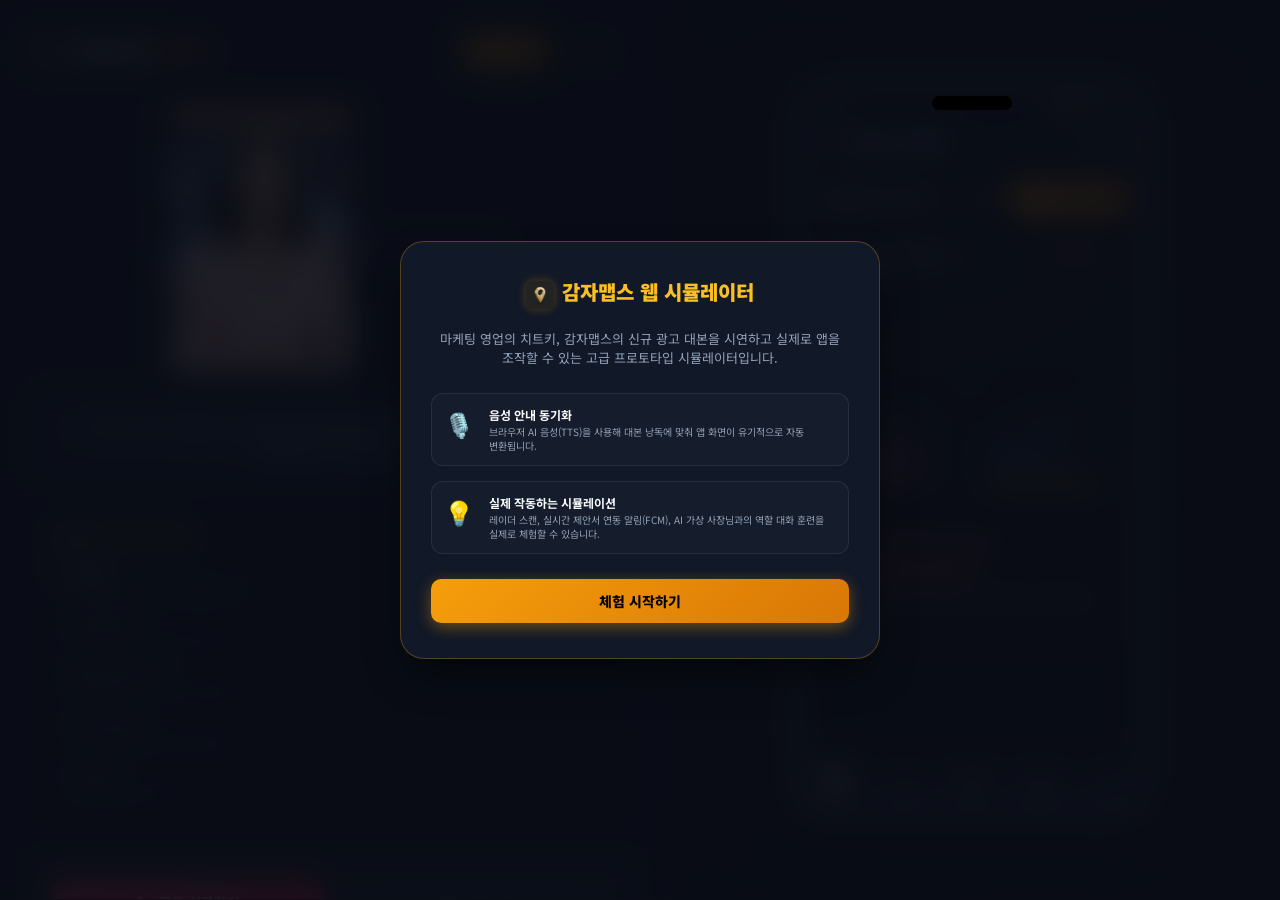
==== commit 5b606a0f: "Add files via upload" ====
--- a/GamjaMaps_WebSimulator/index.html
+++ b/GamjaMaps_WebSimulator/index.html
@@ -8,7 +8,7 @@
     <link rel="preconnect" href="https://fonts.googleapis.com">
     <link rel="preconnect" href="https://fonts.gstatic.com" crossorigin>
     <link href="https://fonts.googleapis.com/css2?family=Inter:wght@300;400;600;700&family=Outfit:wght@400;600;800&family=Noto+Sans+KR:wght@300;400;500;700;900&display=swap" rel="stylesheet">
-    <link rel="stylesheet" href="style.css">
+    <link rel="stylesheet" href="style.css?v=3.0">
 </head>
 <body>
 
@@ -134,6 +134,13 @@
 
             <div class="script-author-note">
                 <strong>대본 핵심 업데이트:</strong> 잡상인 취급 탈피 ➔ 타이밍 스캔(신규🔥, 골목💎, 브레이크🟢) ➔ 실시간 FCM 추적 ➔ AI 가상 사장님 거절 롤플레잉(🔒 훈련 기록표).
+            </div>
+            
+            <!-- PDF Download Button -->
+            <div class="download-cheat-sheet-container" style="margin-top: 15px;">
+                <a href="감자맵스 영업 치트키 - 소상공인 거절 극복 세일즈 오답노트.pdf" download="감자맵스 영업 치트키 - 소상공인 거절 극복 세일즈 오답노트.pdf" class="btn-download-pdf">
+                    <span>📥</span> 광고주 거절 극복 세일즈 스크립트 오답노트 다운로드
+                </a>
             </div>
         </div>
         
@@ -563,6 +570,6 @@
         </div>
     </div>
 
-    <script src="script.js"></script>
+    <script src="script.js?v=3.0"></script>
 </body>
 </html>
--- a/GamjaMaps_WebSimulator/style.css
+++ b/GamjaMaps_WebSimulator/style.css
@@ -2546,3 +2546,29 @@
     left: 50%;
     transform: translateX(-50%);
 }
+
+/* PDF Download Button styling */
+.btn-download-pdf {
+    display: inline-flex;
+    align-items: center;
+    justify-content: center;
+    gap: 8px;
+    width: 100%;
+    background: linear-gradient(135deg, #2563eb, #1d4ed8);
+    color: white;
+    font-family: 'Noto Sans KR', sans-serif;
+    font-size: 13px;
+    font-weight: 700;
+    padding: 12px;
+    border-radius: 10px;
+    cursor: pointer;
+    text-decoration: none;
+    box-shadow: 0 4px 15px rgba(37, 99, 235, 0.4);
+    transition: var(--transition);
+}
+
+.btn-download-pdf:hover {
+    transform: translateY(-2px);
+    box-shadow: 0 6px 20px rgba(37, 99, 235, 0.6);
+    background: linear-gradient(135deg, #3b82f6, #2563eb);
+}
